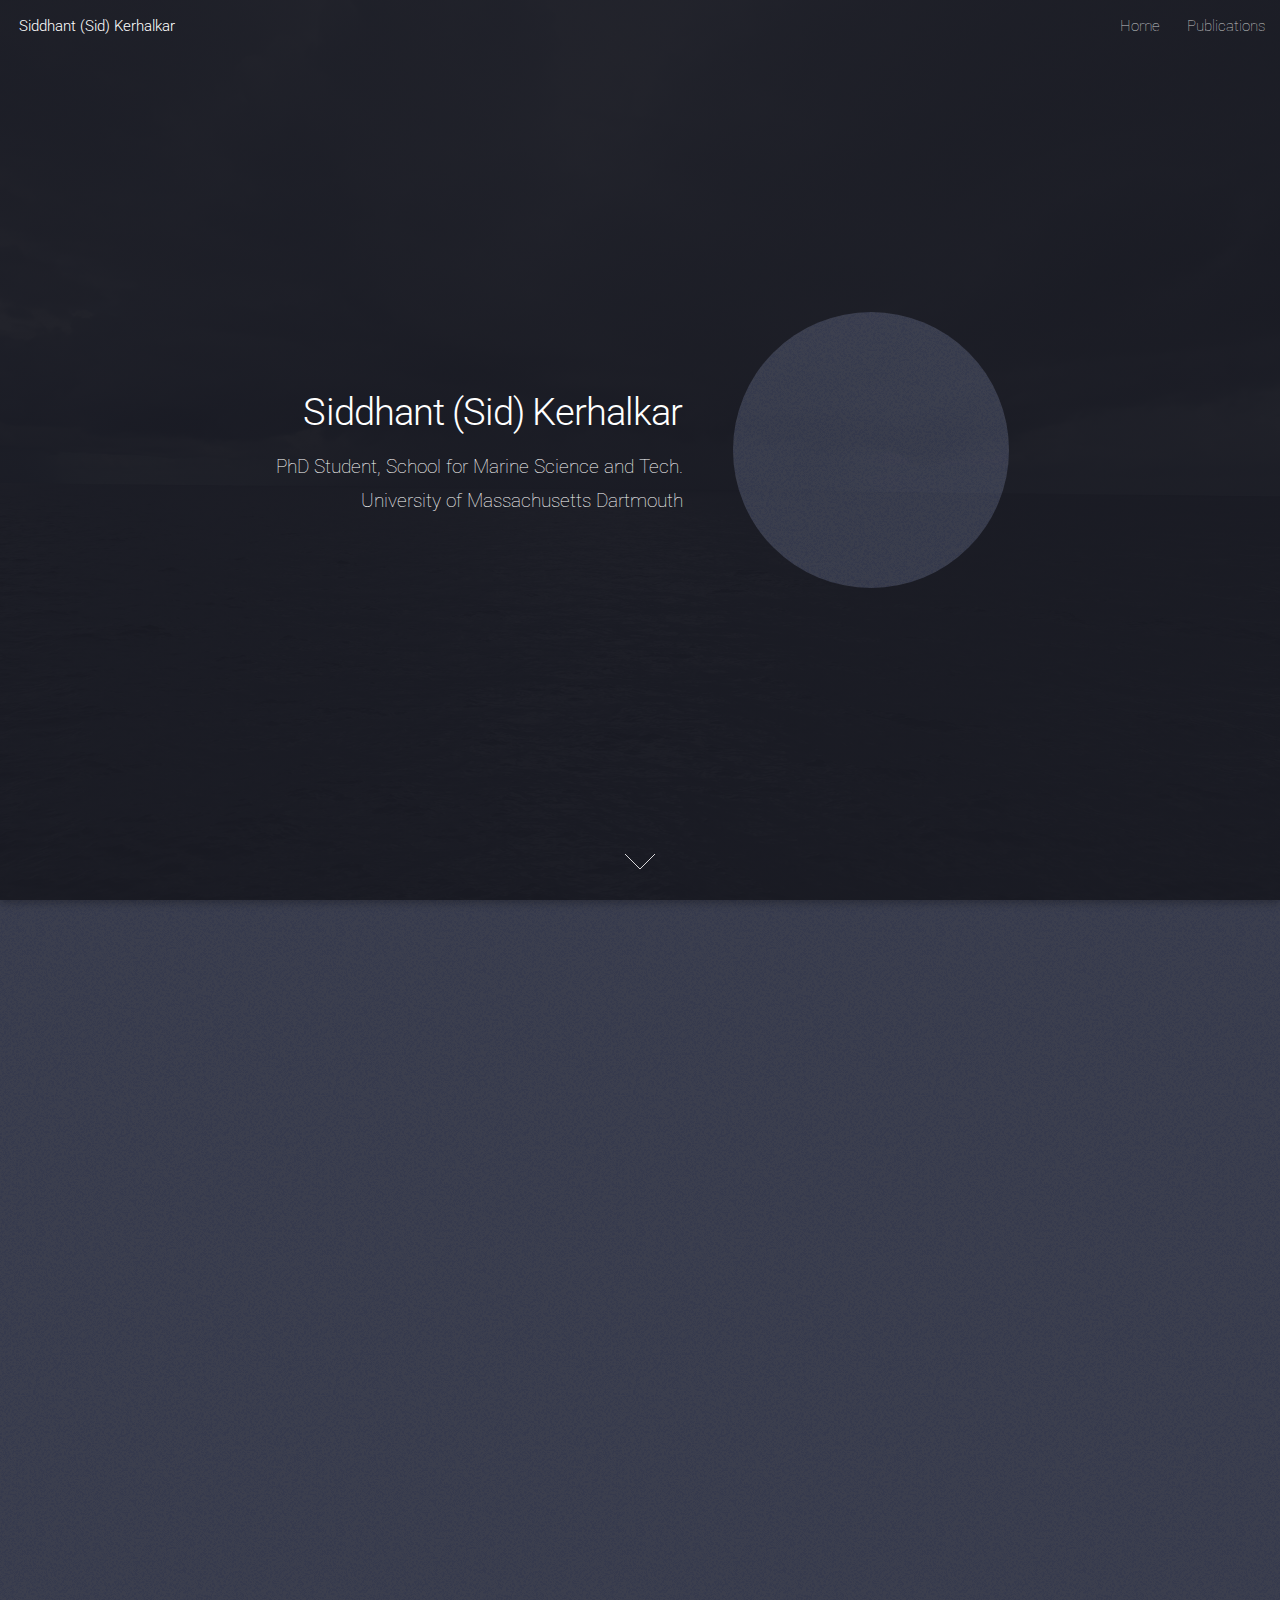
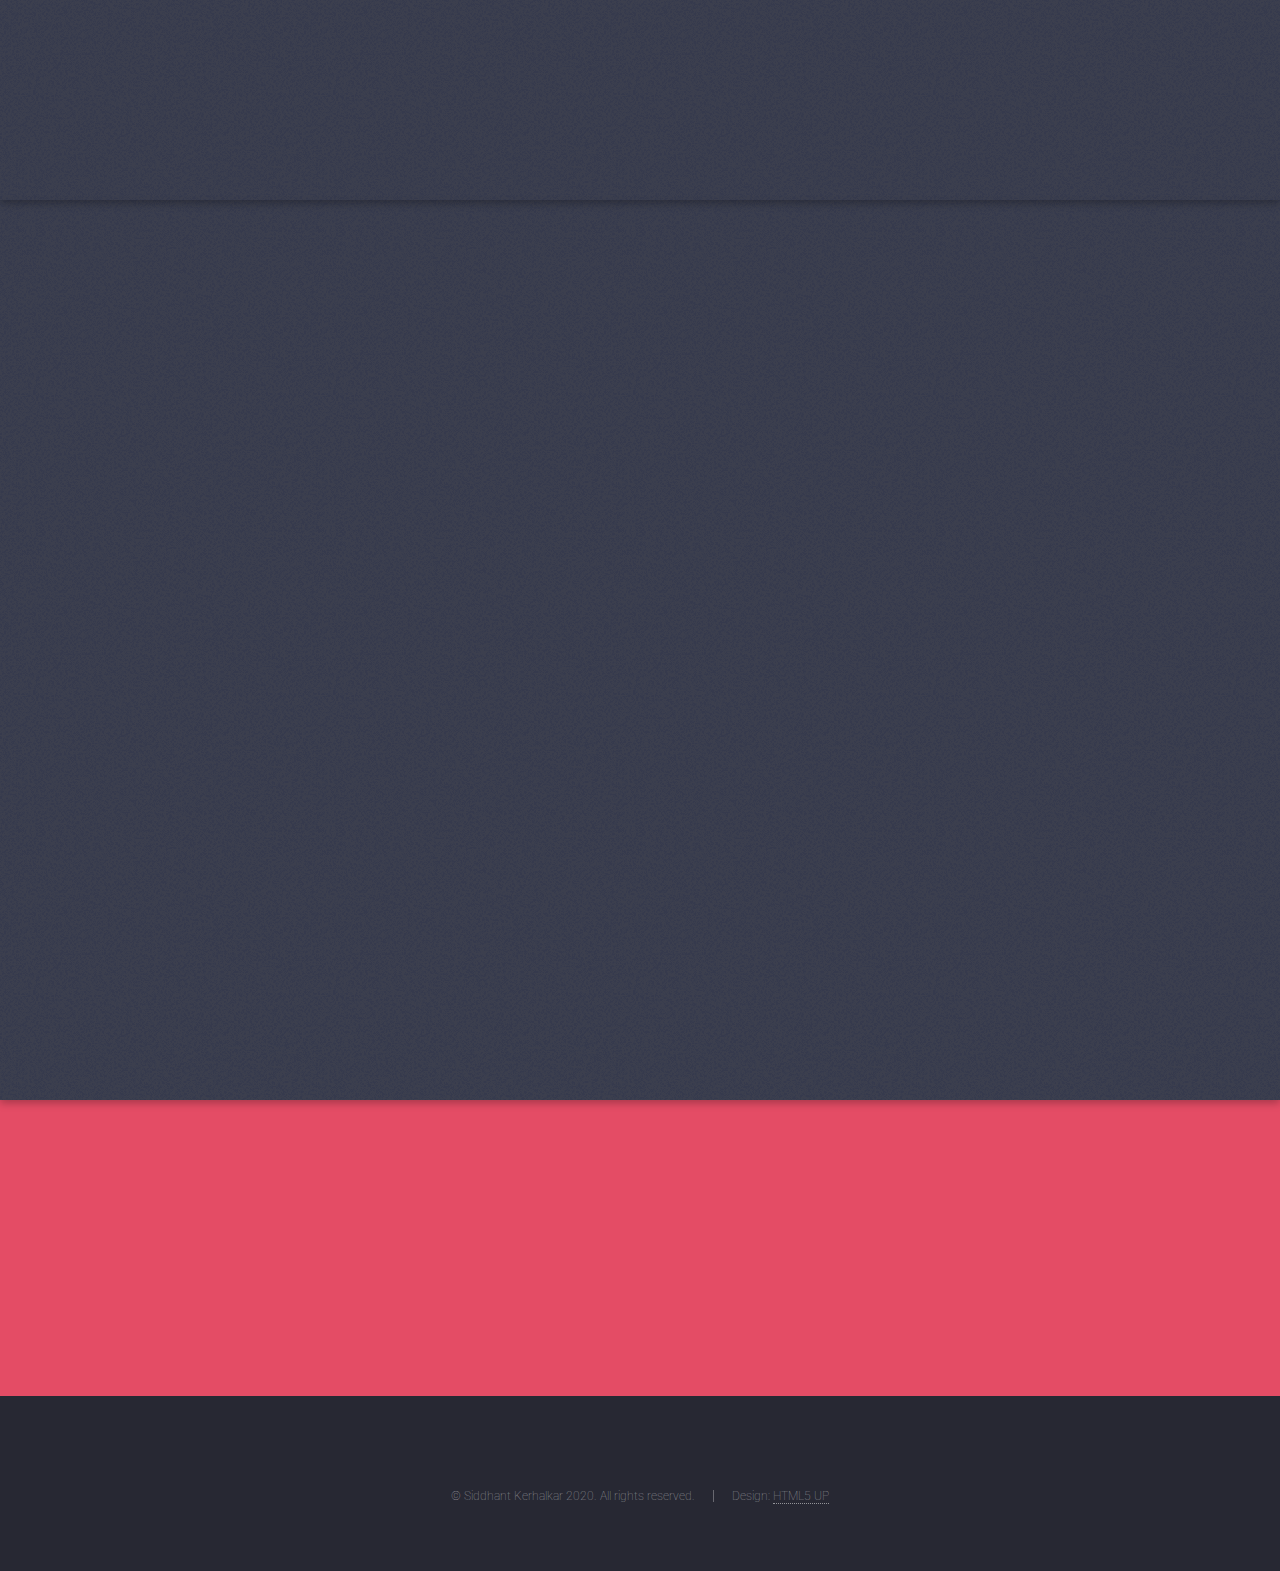
==== index.html @ 96f09083 "Update index.html" ====
<!DOCTYPE HTML>
<!--
	Landed by HTML5 UP
	html5up.net | @ajlkn
	Free for personal and commercial use under the CCA 3.0 license (html5up.net/license)
-->
<html>
	<head>
		<title>Siddhant Kerhalkar</title>
		<meta charset="utf-8" />
		<meta name="viewport" content="width=device-width, initial-scale=1, user-scalable=no" />
		<link rel="stylesheet" href="assets/css/main.css" />
		<noscript><link rel="stylesheet" href="assets/css/noscript.css" /></noscript>
	</head>
	<body class="is-preload landing">
		<div id="page-wrapper">

			<!-- Header -->
				<header id="header">
					<h1 id="logo"><a href="index.html">Siddhant (Sid) Kerhalkar</a></h1>
					<nav id="nav">
						<ul>
							<li><a href="index.html">Home</a></li>
							<li><a href="Publications.html">Publications</a></li>
							
					</nav>
				</header>

			<!-- Banner -->
				<section id="banner">
					<div class="content">
						<header>
							<h2>Siddhant (Sid) Kerhalkar</h2>
							<p>PhD Student, School for Marine Science and Tech.<br />
							University of Massachusetts Dartmouth</p>
						</header>
						<span class="image"><img src="images/Sid_open.png" alt="" /></span>
					</div>
					<a href="#one" class="goto-next scrolly">Next</a>
				</section>

			<!-- One -->
				<section id="one" class="spotlight style1 bottom">
					<span class="image fit main"><img src="images/banner.jpg" alt="" /></span>
					<div class="content">
						<div class="container">
							<div class="row">
								<div class="col-2 col-12-medium">
									<header>
										<h2>About Me</h2>
										
									</header>
								</div>
								<div class="col-12 col-22-medium">
									<p>I am a PhD student at <a href="https://www.umassd.edu/smast/">School for Marine Sciences and Technology</a> at University of Massachusetts Dartmouth. I am a <a href="https://www.umassd.edu/graduate/fellowships--funding/distinguished-doctoral-fellowships/"> "Distinguished Doctoral Fellowship"</a> awardee from the University (2019-20,2021-2024) and am guided by <b>Prof. Amit Tandon</b>.</p>
<p>I am no stranger to phenomenon such as tropical cyclones, Monsoons and its impact on the lives of people and economy of India. This made me curious about the patterns of cyclones, Indian monsoon seasons and the dynamics of ocean and the coupling of atmosphere and oceans over a range of scales. My fascination for such phenomenon coupled with a desire to make meaningful contributions to the society ensured that I take up a Career in Sciences: My deep love for Mathematics and Physics, and my curiosity in Nature inspired me to major in Mechanical Engineering during my Undergraduate study at Indian Institute of Technology Bhubaneswar and use the same concepts to study Physical Oceanography and Climate Sciences, which is pretty much aligned to some aspects of Mechanical Engineering. (Fluid Mechanics, Thermodynamics, Heat Transfer etc.) </p>

<p>My current research involves tracking drifters released in Bay of Bengal deployed during various field programs and unravel interesting science out of it. I am also in process to studying the Air-Sea coupling and Upper Ocean Physics from a 1-Dimensional perspective using observations, numerical models etc.</p>

<p>Please click<a href="https://tandonlab.sites.umassd.edu/"> here</a> for knowing more about Tandon Labs at UMass Dartmouth.</p>
								</div>
							</div>
						</div>
					</div>
					<a href="#two" class="goto-next scrolly">Next</a>
				</section>

			<!-- Two -->
				<section id="two" class="spotlight style2 right">
					<span class="image fit main"><img src="images/banner.jpg" alt="" /></span>
					<div class="content">
						<header>
							<h2>Research Interests</h2>
						</header>
						<ul>
											<li>Air-Sea Interactions (Monsoons, Tropical storms etc.)</li>
											<li>Upper Ocean Processes (Turbulence, 1-D ocean perspective, Instabilities)</li>
											<li>Ocean Modeling and Observations</li>
										</ul>
						
					</div>
					<a href="#three" class="goto-next scrolly">Next</a>
				</section>

			

			<!-- Five -->
				<section id="five" class="wrapper style2 special fade">
					<div class="container">
						<header>
							<h2>Connect with me here!!</h2>
							<p>I can be reached over by E-Mail, Twitter, LinkedIn and Github</p>
						<ul class="icons">
						<li><a href="mailto:skerhalkar@umassd.edu" class="icon solid alt fa-envelope"><span class="label">E-Mail</a></span></a></li>
						<li><a href="https://twitter.com/sid_k_ocean97" class="icon brands alt fa-twitter"><span class="label">Twitter</span></a></li>
						<li><a href="https://www.linkedin.com/in/siddhant-kerhalkar/" class="icon brands alt fa-linkedin-in"><span class="label">LinkedIn</span></a></li>
						<li><a href="#" class="icon brands alt fa-github"><span class="label">GitHub</span></a></li>
					</ul>
						</header>
						
					</div>
				</section>

			<!-- Footer -->
				<footer id="footer">
					<ul class="copyright">
						<li>&copy; Siddhant Kerhalkar 2020. All rights reserved.</li><li>Design: <a href="http://html5up.net">HTML5 UP</a></li>
					</ul>
				</footer>

		</div>

		<!-- Scripts -->
			<script src="assets/js/jquery.min.js"></script>
			<script src="assets/js/jquery.scrolly.min.js"></script>
			<script src="assets/js/jquery.dropotron.min.js"></script>
			<script src="assets/js/jquery.scrollex.min.js"></script>
			<script src="assets/js/browser.min.js"></script>
			<script src="assets/js/breakpoints.min.js"></script>
			<script src="assets/js/util.js"></script>
			<script src="assets/js/main.js"></script>

	</body>
</html>
---- assets/css/main.css ----
@import url("fontawesome-all.min.css");
@import url("https://fonts.googleapis.com/css?family=Roboto:100,300,100italic,300italic");

/*
	Landed by HTML5 UP
	html5up.net | @ajlkn
	Free for personal and commercial use under the CCA 3.0 license (html5up.net/license)
*/

html, body, div, span, applet, object,
iframe, h1, h2, h3, h4, h5, h6, p, blockquote,
pre, a, abbr, acronym, address, big, cite,
code, del, dfn, em, img, ins, kbd, q, s, samp,
small, strike, strong, sub, sup, tt, var, b,
u, i, center, dl, dt, dd, ol, ul, li, fieldset,
form, label, legend, table, caption, tbody,
tfoot, thead, tr, th, td, article, aside,
canvas, details, embed, figure, figcaption,
footer, header, hgroup, menu, nav, output, ruby,
section, summary, time, mark, audio, video {
	margin: 0;
	padding: 0;
	border: 0;
	font-size: 100%;
	font: inherit;
	vertical-align: baseline;}

article, aside, details, figcaption, figure,
footer, header, hgroup, menu, nav, section {
	display: block;}

body {
	line-height: 1;
}

ol, ul {
	list-style: none;
}

blockquote, q {
	quotes: none;
}

	blockquote:before, blockquote:after, q:before, q:after {
		content: '';
		content: none;
	}

table {
	border-collapse: collapse;
	border-spacing: 0;
}

body {
	-webkit-text-size-adjust: none;
}

mark {
	background-color: transparent;
	color: inherit;
}

input::-moz-focus-inner {
	border: 0;
	padding: 0;
}

input, select, textarea {
	-moz-appearance: none;
	-webkit-appearance: none;
	-ms-appearance: none;
	appearance: none;
}

/* Basic */

	html {
		box-sizing: border-box;
	}

	*, *:before, *:after {
		box-sizing: inherit;
	}

	html, body {
		background: #1c1d26;
	}

	body.is-preload *, body.is-preload *:before, body.is-preload *:after {
		-moz-animation: none !important;
		-webkit-animation: none !important;
		-ms-animation: none !important;
		animation: none !important;
		-moz-transition: none !important;
		-webkit-transition: none !important;
		-ms-transition: none !important;
		transition: none !important;
	}

	body, input, select, textarea {
		color: rgba(255, 255, 255, 0.75);
		font-family: "Roboto", Helvetica, sans-serif;
		font-size: 15pt;
		font-weight: 100;
		line-height: 1.75em;
	}

	a {
		-moz-transition: border-color 0.2s ease-in-out, color 0.2s ease-in-out;
		-webkit-transition: border-color 0.2s ease-in-out, color 0.2s ease-in-out;
		-ms-transition: border-color 0.2s ease-in-out, color 0.2s ease-in-out;
		transition: border-color 0.2s ease-in-out, color 0.2s ease-in-out;
		border-bottom: dotted 1px;
		color: #e44c65;
		text-decoration: none;
	}

		a:hover {
			color: #e44c65 !important;
			border-bottom-color: transparent;
		}

	strong, b {
		color: #ffffff;
		font-weight: 300;
	}

	em, i {
		font-style: italic;
	}

	p {
		margin: 0 0 2em 0;
	}

	h1, h2, h3, h4, h5, h6 {
		color: #ffffff;
		font-weight: 300;
		line-height: 1em;
		margin: 0 0 1em 0;
	}

		h1 a, h2 a, h3 a, h4 a, h5 a, h6 a {
			color: inherit;
			border: 0;
		}

	h2 {
		font-size: 2em;
		line-height: 1.5em;
		letter-spacing: -0.025em;
	}

	h3 {
		font-size: 1.35em;
		line-height: 1.5em;
	}

	h4 {
		font-size: 1.1em;
		line-height: 1.5em;
	}

	h5 {
		font-size: 0.9em;
		line-height: 1.5em;
	}

	h6 {
		font-size: 0.7em;
		line-height: 1.5em;
	}

	sub {
		font-size: 0.8em;
		position: relative;
		top: 0.5em;
	}

	sup {
		font-size: 0.8em;
		position: relative;
		top: -0.5em;
	}

	hr {
		border: 0;
		border-bottom: solid 1px rgba(255, 255, 255, 0.3);
		margin: 3em 0;
	}

		hr.major {
			margin: 4em 0;
		}

	blockquote {
		border-left: solid 4px rgba(255, 255, 255, 0.3);
		font-style: italic;
		margin: 0 0 2em 0;
		padding: 0.5em 0 0.5em 2em;
	}

	code {
		background: rgba(255, 255, 255, 0.075);
		border-radius: 4px;
		font-family: "Courier New", monospace;
		font-size: 0.9em;
		margin: 0 0.25em;
		padding: 0.25em 0.65em;
	}

	pre {
		-webkit-overflow-scrolling: touch;
		font-family: "Courier New", monospace;
		font-size: 0.9em;
		margin: 0 0 2em 0;
	}

		pre code {
			display: block;
			line-height: 1.75em;
			padding: 1em 1.5em;
			overflow-x: auto;
		}

	.align-left {
		text-align: left;
	}

	.align-center {
		text-align: center;
	}

	.align-right {
		text-align: right;
	}

/* Loader */

	@-moz-keyframes spinner-show {
		0% {
			opacity: 0;
		}

		100% {
			opacity: 1;
		}
	}

	@-webkit-keyframes spinner-show {
		0% {
			opacity: 0;
		}

		100% {
			opacity: 1;
		}
	}

	@-ms-keyframes spinner-show {
		0% {
			opacity: 0;
		}

		100% {
			opacity: 1;
		}
	}

	@keyframes spinner-show {
		0% {
			opacity: 0;
		}

		100% {
			opacity: 1;
		}
	}

	@-moz-keyframes spinner-hide {
		0% {
			color: rgba(255, 255, 255, 0.15);
			z-index: 100001;
			-moz-transform: scale(1) rotate(0deg);
			-webkit-transform: scale(1) rotate(0deg);
			-ms-transform: scale(1) rotate(0deg);
			transform: scale(1) rotate(0deg);
		}

		99% {
			color: #1c1d26;
			z-index: 100001;
			-moz-transform: scale(0.5) rotate(360deg);
			-webkit-transform: scale(0.5) rotate(360deg);
			-ms-transform: scale(0.5) rotate(360deg);
			transform: scale(0.5) rotate(360deg);
		}

		100% {
			color: #1c1d26;
			z-index: -1;
			-moz-transform: scale(0.5) rotate(360deg);
			-webkit-transform: scale(0.5) rotate(360deg);
			-ms-transform: scale(0.5) rotate(360deg);
			transform: scale(0.5) rotate(360deg);
		}
	}

	@-webkit-keyframes spinner-hide {
		0% {
			color: rgba(255, 255, 255, 0.15);
			z-index: 100001;
			-moz-transform: scale(1) rotate(0deg);
			-webkit-transform: scale(1) rotate(0deg);
			-ms-transform: scale(1) rotate(0deg);
			transform: scale(1) rotate(0deg);
		}

		99% {
			color: #1c1d26;
			z-index: 100001;
			-moz-transform: scale(0.5) rotate(360deg);
			-webkit-transform: scale(0.5) rotate(360deg);
			-ms-transform: scale(0.5) rotate(360deg);
			transform: scale(0.5) rotate(360deg);
		}

		100% {
			color: #1c1d26;
			z-index: -1;
			-moz-transform: scale(0.5) rotate(360deg);
			-webkit-transform: scale(0.5) rotate(360deg);
			-ms-transform: scale(0.5) rotate(360deg);
			transform: scale(0.5) rotate(360deg);
		}
	}

	@-ms-keyframes spinner-hide {
		0% {
			color: rgba(255, 255, 255, 0.15);
			z-index: 100001;
			-moz-transform: scale(1) rotate(0deg);
			-webkit-transform: scale(1) rotate(0deg);
			-ms-transform: scale(1) rotate(0deg);
			transform: scale(1) rotate(0deg);
		}

		99% {
			color: #1c1d26;
			z-index: 100001;
			-moz-transform: scale(0.5) rotate(360deg);
			-webkit-transform: scale(0.5) rotate(360deg);
			-ms-transform: scale(0.5) rotate(360deg);
			transform: scale(0.5) rotate(360deg);
		}

		100% {
			color: #1c1d26;
			z-index: -1;
			-moz-transform: scale(0.5) rotate(360deg);
			-webkit-transform: scale(0.5) rotate(360deg);
			-ms-transform: scale(0.5) rotate(360deg);
			transform: scale(0.5) rotate(360deg);
		}
	}

	@keyframes spinner-hide {
		0% {
			color: rgba(255, 255, 255, 0.15);
			z-index: 100001;
			-moz-transform: scale(1) rotate(0deg);
			-webkit-transform: scale(1) rotate(0deg);
			-ms-transform: scale(1) rotate(0deg);
			transform: scale(1) rotate(0deg);
		}

		99% {
			color: #1c1d26;
			z-index: 100001;
			-moz-transform: scale(0.5) rotate(360deg);
			-webkit-transform: scale(0.5) rotate(360deg);
			-ms-transform: scale(0.5) rotate(360deg);
			transform: scale(0.5) rotate(360deg);
		}

		100% {
			color: #1c1d26;
			z-index: -1;
			-moz-transform: scale(0.5) rotate(360deg);
			-webkit-transform: scale(0.5) rotate(360deg);
			-ms-transform: scale(0.5) rotate(360deg);
			transform: scale(0.5) rotate(360deg);
		}
	}

	@-moz-keyframes spinner-rotate {
		0% {
			-moz-transform: scale(1) rotate(0deg);
			-webkit-transform: scale(1) rotate(0deg);
			-ms-transform: scale(1) rotate(0deg);
			transform: scale(1) rotate(0deg);
		}

		100% {
			-moz-transform: scale(1) rotate(360deg);
			-webkit-transform: scale(1) rotate(360deg);
			-ms-transform: scale(1) rotate(360deg);
			transform: scale(1) rotate(360deg);
		}
	}

	@-webkit-keyframes spinner-rotate {
		0% {
			-moz-transform: scale(1) rotate(0deg);
			-webkit-transform: scale(1) rotate(0deg);
			-ms-transform: scale(1) rotate(0deg);
			transform: scale(1) rotate(0deg);
		}

		100% {
			-moz-transform: scale(1) rotate(360deg);
			-webkit-transform: scale(1) rotate(360deg);
			-ms-transform: scale(1) rotate(360deg);
			transform: scale(1) rotate(360deg);
		}
	}

	@-ms-keyframes spinner-rotate {
		0% {
			-moz-transform: scale(1) rotate(0deg);
			-webkit-transform: scale(1) rotate(0deg);
			-ms-transform: scale(1) rotate(0deg);
			transform: scale(1) rotate(0deg);
		}

		100% {
			-moz-transform: scale(1) rotate(360deg);
			-webkit-transform: scale(1) rotate(360deg);
			-ms-transform: scale(1) rotate(360deg);
			transform: scale(1) rotate(360deg);
		}
	}

	@keyframes spinner-rotate {
		0% {
			-moz-transform: scale(1) rotate(0deg);
			-webkit-transform: scale(1) rotate(0deg);
			-ms-transform: scale(1) rotate(0deg);
			transform: scale(1) rotate(0deg);
		}

		100% {
			-moz-transform: scale(1) rotate(360deg);
			-webkit-transform: scale(1) rotate(360deg);
			-ms-transform: scale(1) rotate(360deg);
			transform: scale(1) rotate(360deg);
		}
	}

	@-moz-keyframes overlay-hide {
		0% {
			opacity: 1;
			z-index: 100000;
		}

		15% {
			opacity: 1;
			z-index: 100000;
		}

		99% {
			opacity: 0;
			z-index: 100000;
		}

		100% {
			opacity: 0;
			z-index: -1;
		}
	}

	@-webkit-keyframes overlay-hide {
		0% {
			opacity: 1;
			z-index: 100000;
		}

		15% {
			opacity: 1;
			z-index: 100000;
		}

		99% {
			opacity: 0;
			z-index: 100000;
		}

		100% {
			opacity: 0;
			z-index: -1;
		}
	}

	@-ms-keyframes overlay-hide {
		0% {
			opacity: 1;
			z-index: 100000;
		}

		15% {
			opacity: 1;
			z-index: 100000;
		}

		99% {
			opacity: 0;
			z-index: 100000;
		}

		100% {
			opacity: 0;
			z-index: -1;
		}
	}

	@keyframes overlay-hide {
		0% {
			opacity: 1;
			z-index: 100000;
		}

		15% {
			opacity: 1;
			z-index: 100000;
		}

		99% {
			opacity: 0;
			z-index: 100000;
		}

		100% {
			opacity: 0;
			z-index: -1;
		}
	}

	body.landing {
		text-decoration: none;
	}

		body.landing:before {
			-moz-osx-font-smoothing: grayscale;
			-webkit-font-smoothing: antialiased;
			display: inline-block;
			font-style: normal;
			font-variant: normal;
			text-rendering: auto;
			line-height: 1;
			text-transform: none !important;
			font-family: 'Font Awesome 5 Free';
			font-weight: 900;
		}

		body.landing:before {
			-moz-animation: spinner-show 1.5s 1 0.25s ease forwards, spinner-hide 0.25s ease-in-out forwards !important;
			-webkit-animation: spinner-show 1.5s 1 0.25s ease forwards, spinner-hide 0.25s ease-in-out forwards !important;
			-ms-animation: spinner-show 1.5s 1 0.25s ease forwards, spinner-hide 0.25s ease-in-out forwards !important;
			animation: spinner-show 1.5s 1 0.25s ease forwards, spinner-hide 0.25s ease-in-out forwards !important;
			-moz-transform-origin: 50% 50%;
			-webkit-transform-origin: 50% 50%;
			-ms-transform-origin: 50% 50%;
			transform-origin: 50% 50%;
			color: rgba(255, 255, 255, 0.15);
			content: '\f1ce';
			cursor: default;
			display: block;
			font-size: 2em;
			height: 2em;
			left: 50%;
			line-height: 2em;
			margin: -1em 0 0 -1em;
			opacity: 0;
			position: fixed;
			text-align: center;
			top: 50%;
			width: 2em;
			z-index: -1;
		}

		body.landing:after {
			-moz-animation: overlay-hide 1.5s ease-in forwards !important;
			-webkit-animation: overlay-hide 1.5s ease-in forwards !important;
			-ms-animation: overlay-hide 1.5s ease-in forwards !important;
			animation: overlay-hide 1.5s ease-in forwards !important;
			background: #1c1d26;
			content: '';
			display: block;
			height: 100%;
			left: 0;
			opacity: 0;
			position: fixed;
			top: 0;
			width: 100%;
			z-index: -1;
		}

		body.landing.is-preload:before {
			-moz-animation: spinner-show 1.5s 1 0.25s ease forwards, spinner-rotate 0.75s infinite linear !important;
			-webkit-animation: spinner-show 1.5s 1 0.25s ease forwards, spinner-rotate 0.75s infinite linear !important;
			-ms-animation: spinner-show 1.5s 1 0.25s ease forwards, spinner-rotate 0.75s infinite linear !important;
			animation: spinner-show 1.5s 1 0.25s ease forwards, spinner-rotate 0.75s infinite linear !important;
			z-index: 100001;
		}

		body.landing.is-preload:after {
			-moz-animation: none !important;
			-webkit-animation: none !important;
			-ms-animation: none !important;
			animation: none !important;
			opacity: 1;
			z-index: 100000;
		}

	@media (-webkit-min-device-pixel-ratio: 2) {

		body.landing:before {
			line-height: 2.025em;
		}

	}

/* Container */

	.container {
		margin: 0 auto;
		max-width: calc(100% - 4em);
		width: 70em;
		
	}

		.container.xsmall {
			width: 17.5em;
		}

		.container.small {
			width: 35em;
		}

		.container.medium {
			width: 52.5em;
		}

		.container.large {
			width: 87.5em;
		}

		.container.xlarge {
			width: 105em;
		}

		.container.max {
			width: 100%;
		}

		@media screen and (max-width: 1280px) {

			.container {
				width: 90%;
				max-width: 100%;
			}

		}

		@media screen and (max-width: 980px) {

			.container {
				width: 100% !important;
			}

		}

/* Row */

	.row {
		display: flex;
		flex-wrap: wrap;
		box-sizing: border-box;
		align-items: stretch;
	}

		.row > * {
			box-sizing: border-box;
		}

		.row.gtr-uniform > * > :last-child {
			margin-bottom: 0;
		}

		.row.aln-left {
			justify-content: flex-start;
		}

		.row.aln-center {
			justify-content: center;
		}

		.row.aln-right {
			justify-content: flex-end;
		}

		.row.aln-top {
			align-items: flex-start;
		}

		.row.aln-middle {
			align-items: center;
		}

		.row.aln-bottom {
			align-items: flex-end;
		}

		.row > .imp {
			order: -1;
		}

		.row > .col-1 {
			width: 8.33333%;
		}

		.row > .off-1 {
			margin-left: 8.33333%;
		}

		.row > .col-2 {
			width: 16.66667%;
		}

		.row > .off-2 {
			margin-left: 16.66667%;
		}

		.row > .col-3 {
			width: 25%;
		}

		.row > .off-3 {
			margin-left: 25%;
		}

		.row > .col-4 {
			width: 33.33333%;
		}

		.row > .off-4 {
			margin-left: 33.33333%;
		}

		.row > .col-5 {
			width: 41.66667%;
		}

		.row > .off-5 {
			margin-left: 41.66667%;
		}

		.row > .col-6 {
			width: 50%;
		}

		.row > .off-6 {
			margin-left: 50%;
		}

		.row > .col-7 {
			width: 58.33333%;
		}

		.row > .off-7 {
			margin-left: 58.33333%;
		}

		.row > .col-8 {
			width: 66.66667%;
		}

		.row > .off-8 {
			margin-left: 66.66667%;
		}

		.row > .col-9 {
			width: 75%;
		}

		.row > .off-9 {
			margin-left: 75%;
		}

		.row > .col-10 {
			width: 83.33333%;
		}

		.row > .off-10 {
			margin-left: 83.33333%;
		}

		.row > .col-11 {
			width: 91.66667%;
		}

		.row > .off-11 {
			margin-left: 91.66667%;
		}

		.row > .col-12 {
			width: 100%;
		}

		.row > .off-12 {
			margin-left: 100%;
		}

		.row.gtr-0 {
			margin-top: 0;
			margin-left: 0em;
		}

			.row.gtr-0 > * {
				padding: 0 0 0 0em;
			}

			.row.gtr-0.gtr-uniform {
				margin-top: 0em;
			}

				.row.gtr-0.gtr-uniform > * {
					padding-top: 0em;
				}

		.row.gtr-25 {
			margin-top: 0;
			margin-left: -0.625em;
		}

			.row.gtr-25 > * {
				padding: 0 0 0 0.625em;
			}

			.row.gtr-25.gtr-uniform {
				margin-top: -0.625em;
			}

				.row.gtr-25.gtr-uniform > * {
					padding-top: 0.625em;
				}

		.row.gtr-50 {
			margin-top: 0;
			margin-left: -1.25em;
		}

			.row.gtr-50 > * {
				padding: 0 0 0 1.25em;
			}

			.row.gtr-50.gtr-uniform {
				margin-top: -1.25em;
			}

				.row.gtr-50.gtr-uniform > * {
					padding-top: 1.25em;
				}

		.row {
			margin-top: 0;
			margin-left: -2.5em;
		}

			.row > * {
				padding: 0 0 0 2.5em;
			}

			.row.gtr-uniform {
				margin-top: -2.5em;
			}

				.row.gtr-uniform > * {
					padding-top: 2.5em;
				}

		.row.gtr-150 {
			margin-top: 0;
			margin-left: -3.75em;
		}

			.row.gtr-150 > * {
				padding: 0 0 0 3.75em;
			}

			.row.gtr-150.gtr-uniform {
				margin-top: -3.75em;
			}

				.row.gtr-150.gtr-uniform > * {
					padding-top: 3.75em;
				}

		.row.gtr-200 {
			margin-top: 0;
			margin-left: -5em;
		}

			.row.gtr-200 > * {
				padding: 0 0 0 5em;
			}

			.row.gtr-200.gtr-uniform {
				margin-top: -5em;
			}

				.row.gtr-200.gtr-uniform > * {
					padding-top: 5em;
				}

		@media screen and (max-width: 1680px) {

			.row {
				display: flex;
				flex-wrap: wrap;
				box-sizing: border-box;
				align-items: stretch;
			}

				.row > * {
					box-sizing: border-box;
				}

				.row.gtr-uniform > * > :last-child {
					margin-bottom: 0;
				}

				.row.aln-left {
					justify-content: flex-start;
				}

				.row.aln-center {
					justify-content: center;
				}

				.row.aln-right {
					justify-content: flex-end;
				}

				.row.aln-top {
					align-items: flex-start;
				}

				.row.aln-middle {
					align-items: center;
				}

				.row.aln-bottom {
					align-items: flex-end;
				}

				.row > .imp-xlarge {
					order: -1;
				}

				.row > .col-1-xlarge {
					width: 8.33333%;
				}

				.row > .off-1-xlarge {
					margin-left: 8.33333%;
				}

				.row > .col-2-xlarge {
					width: 16.66667%;
				}

				.row > .off-2-xlarge {
					margin-left: 16.66667%;
				}

				.row > .col-3-xlarge {
					width: 25%;
				}

				.row > .off-3-xlarge {
					margin-left: 25%;
				}

				.row > .col-4-xlarge {
					width: 33.33333%;
				}

				.row > .off-4-xlarge {
					margin-left: 33.33333%;
				}

				.row > .col-5-xlarge {
					width: 41.66667%;
				}

				.row > .off-5-xlarge {
					margin-left: 41.66667%;
				}

				.row > .col-6-xlarge {
					width: 50%;
				}

				.row > .off-6-xlarge {
					margin-left: 50%;
				}

				.row > .col-7-xlarge {
					width: 58.33333%;
				}

				.row > .off-7-xlarge {
					margin-left: 58.33333%;
				}

				.row > .col-8-xlarge {
					width: 66.66667%;
				}

				.row > .off-8-xlarge {
					margin-left: 66.66667%;
				}

				.row > .col-9-xlarge {
					width: 75%;
				}

				.row > .off-9-xlarge {
					margin-left: 75%;
				}

				.row > .col-10-xlarge {
					width: 83.33333%;
				}

				.row > .off-10-xlarge {
					margin-left: 83.33333%;
				}

				.row > .col-11-xlarge {
					width: 91.66667%;
				}

				.row > .off-11-xlarge {
					margin-left: 91.66667%;
				}

				.row > .col-12-xlarge {
					width: 100%;
				}

				.row > .off-12-xlarge {
					margin-left: 100%;
				}

				.row.gtr-0 {
					margin-top: 0;
					margin-left: 0em;
				}

					.row.gtr-0 > * {
						padding: 0 0 0 0em;
					}

					.row.gtr-0.gtr-uniform {
						margin-top: 0em;
					}

						.row.gtr-0.gtr-uniform > * {
							padding-top: 0em;
						}

				.row.gtr-25 {
					margin-top: 0;
					margin-left: -0.625em;
				}

					.row.gtr-25 > * {
						padding: 0 0 0 0.625em;
					}

					.row.gtr-25.gtr-uniform {
						margin-top: -0.625em;
					}

						.row.gtr-25.gtr-uniform > * {
							padding-top: 0.625em;
						}

				.row.gtr-50 {
					margin-top: 0;
					margin-left: -1.25em;
				}

					.row.gtr-50 > * {
						padding: 0 0 0 1.25em;
					}

					.row.gtr-50.gtr-uniform {
						margin-top: -1.25em;
					}

						.row.gtr-50.gtr-uniform > * {
							padding-top: 1.25em;
						}

				.row {
					margin-top: 0;
					margin-left: -2.5em;
				}

					.row > * {
						padding: 0 0 0 2.5em;
					}

					.row.gtr-uniform {
						margin-top: -2.5em;
					}

						.row.gtr-uniform > * {
							padding-top: 2.5em;
						}

				.row.gtr-150 {
					margin-top: 0;
					margin-left: -3.75em;
				}

					.row.gtr-150 > * {
						padding: 0 0 0 3.75em;
					}

					.row.gtr-150.gtr-uniform {
						margin-top: -3.75em;
					}

						.row.gtr-150.gtr-uniform > * {
							padding-top: 3.75em;
						}

				.row.gtr-200 {
					margin-top: 0;
					margin-left: -5em;
				}

					.row.gtr-200 > * {
						padding: 0 0 0 5em;
					}

					.row.gtr-200.gtr-uniform {
						margin-top: -5em;
					}

						.row.gtr-200.gtr-uniform > * {
							padding-top: 5em;
						}

		}

		@media screen and (max-width: 1280px) {

			.row {
				display: flex;
				flex-wrap: wrap;
				box-sizing: border-box;
				align-items: stretch;
			}

				.row > * {
					box-sizing: border-box;
				}

				.row.gtr-uniform > * > :last-child {
					margin-bottom: 0;
				}

				.row.aln-left {
					justify-content: flex-start;
				}

				.row.aln-center {
					justify-content: center;
				}

				.row.aln-right {
					justify-content: flex-end;
				}

				.row.aln-top {
					align-items: flex-start;
				}

				.row.aln-middle {
					align-items: center;
				}

				.row.aln-bottom {
					align-items: flex-end;
				}

				.row > .imp-large {
					order: -1;
				}

				.row > .col-1-large {
					width: 8.33333%;
				}

				.row > .off-1-large {
					margin-left: 8.33333%;
				}

				.row > .col-2-large {
					width: 16.66667%;
				}

				.row > .off-2-large {
					margin-left: 16.66667%;
				}

				.row > .col-3-large {
					width: 25%;
				}

				.row > .off-3-large {
					margin-left: 25%;
				}

				.row > .col-4-large {
					width: 33.33333%;
				}

				.row > .off-4-large {
					margin-left: 33.33333%;
				}

				.row > .col-5-large {
					width: 41.66667%;
				}

				.row > .off-5-large {
					margin-left: 41.66667%;
				}

				.row > .col-6-large {
					width: 50%;
				}

				.row > .off-6-large {
					margin-left: 50%;
				}

				.row > .col-7-large {
					width: 58.33333%;
				}

				.row > .off-7-large {
					margin-left: 58.33333%;
				}

				.row > .col-8-large {
					width: 66.66667%;
				}

				.row > .off-8-large {
					margin-left: 66.66667%;
				}

				.row > .col-9-large {
					width: 75%;
				}

				.row > .off-9-large {
					margin-left: 75%;
				}

				.row > .col-10-large {
					width: 83.33333%;
				}

				.row > .off-10-large {
					margin-left: 83.33333%;
				}

				.row > .col-11-large {
					width: 91.66667%;
				}

				.row > .off-11-large {
					margin-left: 91.66667%;
				}

				.row > .col-12-large {
					width: 100%;
				}

				.row > .off-12-large {
					margin-left: 100%;
				}

				.row.gtr-0 {
					margin-top: 0;
					margin-left: 0em;
				}

					.row.gtr-0 > * {
						padding: 0 0 0 0em;
					}

					.row.gtr-0.gtr-uniform {
						margin-top: 0em;
					}

						.row.gtr-0.gtr-uniform > * {
							padding-top: 0em;
						}

				.row.gtr-25 {
					margin-top: 0;
					margin-left: -0.625em;
				}

					.row.gtr-25 > * {
						padding: 0 0 0 0.625em;
					}

					.row.gtr-25.gtr-uniform {
						margin-top: -0.625em;
					}

						.row.gtr-25.gtr-uniform > * {
							padding-top: 0.625em;
						}

				.row.gtr-50 {
					margin-top: 0;
					margin-left: -1.25em;
				}

					.row.gtr-50 > * {
						padding: 0 0 0 1.25em;
					}

					.row.gtr-50.gtr-uniform {
						margin-top: -1.25em;
					}

						.row.gtr-50.gtr-uniform > * {
							padding-top: 1.25em;
						}

				.row {
					margin-top: 0;
					margin-left: -2.5em;
				}

					.row > * {
						padding: 0 0 0 2.5em;
					}

					.row.gtr-uniform {
						margin-top: -2.5em;
					}

						.row.gtr-uniform > * {
							padding-top: 2.5em;
						}

				.row.gtr-150 {
					margin-top: 0;
					margin-left: -3.75em;
				}

					.row.gtr-150 > * {
						padding: 0 0 0 3.75em;
					}

					.row.gtr-150.gtr-uniform {
						margin-top: -3.75em;
					}

						.row.gtr-150.gtr-uniform > * {
							padding-top: 3.75em;
						}

				.row.gtr-200 {
					margin-top: 0;
					margin-left: -5em;
				}

					.row.gtr-200 > * {
						padding: 0 0 0 5em;
					}

					.row.gtr-200.gtr-uniform {
						margin-top: -5em;
					}

						.row.gtr-200.gtr-uniform > * {
							padding-top: 5em;
						}

		}

		@media screen and (max-width: 980px) {

			.row {
				display: flex;
				flex-wrap: wrap;
				box-sizing: border-box;
				align-items: stretch;
			}

				.row > * {
					box-sizing: border-box;
				}

				.row.gtr-uniform > * > :last-child {
					margin-bottom: 0;
				}

				.row.aln-left {
					justify-content: flex-start;
				}

				.row.aln-center {
					justify-content: center;
				}

				.row.aln-right {
					justify-content: flex-end;
				}

				.row.aln-top {
					align-items: flex-start;
				}

				.row.aln-middle {
					align-items: center;
				}

				.row.aln-bottom {
					align-items: flex-end;
				}

				.row > .imp-medium {
					order: -1;
				}

				.row > .col-1-medium {
					width: 8.33333%;
				}

				.row > .off-1-medium {
					margin-left: 8.33333%;
				}

				.row > .col-2-medium {
					width: 16.66667%;
				}

				.row > .off-2-medium {
					margin-left: 16.66667%;
				}

				.row > .col-3-medium {
					width: 25%;
				}

				.row > .off-3-medium {
					margin-left: 25%;
				}

				.row > .col-4-medium {
					width: 33.33333%;
				}

				.row > .off-4-medium {
					margin-left: 33.33333%;
				}

				.row > .col-5-medium {
					width: 41.66667%;
				}

				.row > .off-5-medium {
					margin-left: 41.66667%;
				}

				.row > .col-6-medium {
					width: 50%;
				}

				.row > .off-6-medium {
					margin-left: 50%;
				}

				.row > .col-7-medium {
					width: 58.33333%;
				}

				.row > .off-7-medium {
					margin-left: 58.33333%;
				}

				.row > .col-8-medium {
					width: 66.66667%;
				}

				.row > .off-8-medium {
					margin-left: 66.66667%;
				}

				.row > .col-9-medium {
					width: 75%;
				}

				.row > .off-9-medium {
					margin-left: 75%;
				}

				.row > .col-10-medium {
					width: 83.33333%;
				}

				.row > .off-10-medium {
					margin-left: 83.33333%;
				}

				.row > .col-11-medium {
					width: 91.66667%;
				}

				.row > .off-11-medium {
					margin-left: 91.66667%;
				}

				.row > .col-12-medium {
					width: 100%;
				}

				.row > .off-12-medium {
					margin-left: 100%;
				}

				.row.gtr-0 {
					margin-top: 0;
					margin-left: 0em;
				}

					.row.gtr-0 > * {
						padding: 0 0 0 0em;
					}

					.row.gtr-0.gtr-uniform {
						margin-top: 0em;
					}

						.row.gtr-0.gtr-uniform > * {
							padding-top: 0em;
						}

				.row.gtr-25 {
					margin-top: 0;
					margin-left: -0.625em;
				}

					.row.gtr-25 > * {
						padding: 0 0 0 0.625em;
					}

					.row.gtr-25.gtr-uniform {
						margin-top: -0.625em;
					}

						.row.gtr-25.gtr-uniform > * {
							padding-top: 0.625em;
						}

				.row.gtr-50 {
					margin-top: 0;
					margin-left: -1.25em;
				}

					.row.gtr-50 > * {
						padding: 0 0 0 1.25em;
					}

					.row.gtr-50.gtr-uniform {
						margin-top: -1.25em;
					}

						.row.gtr-50.gtr-uniform > * {
							padding-top: 1.25em;
						}

				.row {
					margin-top: 0;
					margin-left: -2.5em;
				}

					.row > * {
						padding: 0 0 0 2.5em;
					}

					.row.gtr-uniform {
						margin-top: -2.5em;
					}

						.row.gtr-uniform > * {
							padding-top: 2.5em;
						}

				.row.gtr-150 {
					margin-top: 0;
					margin-left: -3.75em;
				}

					.row.gtr-150 > * {
						padding: 0 0 0 3.75em;
					}

					.row.gtr-150.gtr-uniform {
						margin-top: -3.75em;
					}

						.row.gtr-150.gtr-uniform > * {
							padding-top: 3.75em;
						}

				.row.gtr-200 {
					margin-top: 0;
					margin-left: -5em;
				}

					.row.gtr-200 > * {
						padding: 0 0 0 5em;
					}

					.row.gtr-200.gtr-uniform {
						margin-top: -5em;
					}

						.row.gtr-200.gtr-uniform > * {
							padding-top: 5em;
						}

		}

		@media screen and (max-width: 736px) {

			.row {
				display: flex;
				flex-wrap: wrap;
				box-sizing: border-box;
				align-items: stretch;
			}

				.row > * {
					box-sizing: border-box;
				}

				.row.gtr-uniform > * > :last-child {
					margin-bottom: 0;
				}

				.row.aln-left {
					justify-content: flex-start;
				}

				.row.aln-center {
					justify-content: center;
				}

				.row.aln-right {
					justify-content: flex-end;
				}

				.row.aln-top {
					align-items: flex-start;
				}

				.row.aln-middle {
					align-items: center;
				}

				.row.aln-bottom {
					align-items: flex-end;
				}

				.row > .imp-small {
					order: -1;
				}

				.row > .col-1-small {
					width: 8.33333%;
				}

				.row > .off-1-small {
					margin-left: 8.33333%;
				}

				.row > .col-2-small {
					width: 16.66667%;
				}

				.row > .off-2-small {
					margin-left: 16.66667%;
				}

				.row > .col-3-small {
					width: 25%;
				}

				.row > .off-3-small {
					margin-left: 25%;
				}

				.row > .col-4-small {
					width: 33.33333%;
				}

				.row > .off-4-small {
					margin-left: 33.33333%;
				}

				.row > .col-5-small {
					width: 41.66667%;
				}

				.row > .off-5-small {
					margin-left: 41.66667%;
				}

				.row > .col-6-small {
					width: 50%;
				}

				.row > .off-6-small {
					margin-left: 50%;
				}

				.row > .col-7-small {
					width: 58.33333%;
				}

				.row > .off-7-small {
					margin-left: 58.33333%;
				}

				.row > .col-8-small {
					width: 66.66667%;
				}

				.row > .off-8-small {
					margin-left: 66.66667%;
				}

				.row > .col-9-small {
					width: 75%;
				}

				.row > .off-9-small {
					margin-left: 75%;
				}

				.row > .col-10-small {
					width: 83.33333%;
				}

				.row > .off-10-small {
					margin-left: 83.33333%;
				}

				.row > .col-11-small {
					width: 91.66667%;
				}

				.row > .off-11-small {
					margin-left: 91.66667%;
				}

				.row > .col-12-small {
					width: 100%;
				}

				.row > .off-12-small {
					margin-left: 100%;
				}

				.row.gtr-0 {
					margin-top: 0;
					margin-left: 0em;
				}

					.row.gtr-0 > * {
						padding: 0 0 0 0em;
					}

					.row.gtr-0.gtr-uniform {
						margin-top: 0em;
					}

						.row.gtr-0.gtr-uniform > * {
							padding-top: 0em;
						}

				.row.gtr-25 {
					margin-top: 0;
					margin-left: -0.625em;
				}

					.row.gtr-25 > * {
						padding: 0 0 0 0.625em;
					}

					.row.gtr-25.gtr-uniform {
						margin-top: -0.625em;
					}

						.row.gtr-25.gtr-uniform > * {
							padding-top: 0.625em;
						}

				.row.gtr-50 {
					margin-top: 0;
					margin-left: -1.25em;
				}

					.row.gtr-50 > * {
						padding: 0 0 0 1.25em;
					}

					.row.gtr-50.gtr-uniform {
						margin-top: -1.25em;
					}

						.row.gtr-50.gtr-uniform > * {
							padding-top: 1.25em;
						}

				.row {
					margin-top: 0;
					margin-left: -2.5em;
				}

					.row > * {
						padding: 0 0 0 2.5em;
					}

					.row.gtr-uniform {
						margin-top: -2.5em;
					}

						.row.gtr-uniform > * {
							padding-top: 2.5em;
						}

				.row.gtr-150 {
					margin-top: 0;
					margin-left: -3.75em;
				}

					.row.gtr-150 > * {
						padding: 0 0 0 3.75em;
					}

					.row.gtr-150.gtr-uniform {
						margin-top: -3.75em;
					}

						.row.gtr-150.gtr-uniform > * {
							padding-top: 3.75em;
						}

				.row.gtr-200 {
					margin-top: 0;
					margin-left: -5em;
				}

					.row.gtr-200 > * {
						padding: 0 0 0 5em;
					}

					.row.gtr-200.gtr-uniform {
						margin-top: -5em;
					}

						.row.gtr-200.gtr-uniform > * {
							padding-top: 5em;
						}

		}

		@media screen and (max-width: 480px) {

			.row {
				display: flex;
				flex-wrap: wrap;
				box-sizing: border-box;
				align-items: stretch;
			}

				.row > * {
					box-sizing: border-box;
				}

				.row.gtr-uniform > * > :last-child {
					margin-bottom: 0;
				}

				.row.aln-left {
					justify-content: flex-start;
				}

				.row.aln-center {
					justify-content: center;
				}

				.row.aln-right {
					justify-content: flex-end;
				}

				.row.aln-top {
					align-items: flex-start;
				}

				.row.aln-middle {
					align-items: center;
				}

				.row.aln-bottom {
					align-items: flex-end;
				}

				.row > .imp-xsmall {
					order: -1;
				}

				.row > .col-1-xsmall {
					width: 8.33333%;
				}

				.row > .off-1-xsmall {
					margin-left: 8.33333%;
				}

				.row > .col-2-xsmall {
					width: 16.66667%;
				}

				.row > .off-2-xsmall {
					margin-left: 16.66667%;
				}

				.row > .col-3-xsmall {
					width: 25%;
				}

				.row > .off-3-xsmall {
					margin-left: 25%;
				}

				.row > .col-4-xsmall {
					width: 33.33333%;
				}

				.row > .off-4-xsmall {
					margin-left: 33.33333%;
				}

				.row > .col-5-xsmall {
					width: 41.66667%;
				}

				.row > .off-5-xsmall {
					margin-left: 41.66667%;
				}

				.row > .col-6-xsmall {
					width: 50%;
				}

				.row > .off-6-xsmall {
					margin-left: 50%;
				}

				.row > .col-7-xsmall {
					width: 58.33333%;
				}

				.row > .off-7-xsmall {
					margin-left: 58.33333%;
				}

				.row > .col-8-xsmall {
					width: 66.66667%;
				}

				.row > .off-8-xsmall {
					margin-left: 66.66667%;
				}

				.row > .col-9-xsmall {
					width: 75%;
				}

				.row > .off-9-xsmall {
					margin-left: 75%;
				}

				.row > .col-10-xsmall {
					width: 83.33333%;
				}

				.row > .off-10-xsmall {
					margin-left: 83.33333%;
				}

				.row > .col-11-xsmall {
					width: 91.66667%;
				}

				.row > .off-11-xsmall {
					margin-left: 91.66667%;
				}

				.row > .col-12-xsmall {
					width: 100%;
				}

				.row > .off-12-xsmall {
					margin-left: 100%;
				}

				.row.gtr-0 {
					margin-top: 0;
					margin-left: 0em;
				}

					.row.gtr-0 > * {
						padding: 0 0 0 0em;
					}

					.row.gtr-0.gtr-uniform {
						margin-top: 0em;
					}

						.row.gtr-0.gtr-uniform > * {
							padding-top: 0em;
						}

				.row.gtr-25 {
					margin-top: 0;
					margin-left: -0.625em;
				}

					.row.gtr-25 > * {
						padding: 0 0 0 0.625em;
					}

					.row.gtr-25.gtr-uniform {
						margin-top: -0.625em;
					}

						.row.gtr-25.gtr-uniform > * {
							padding-top: 0.625em;
						}

				.row.gtr-50 {
					margin-top: 0;
					margin-left: -1.25em;
				}

					.row.gtr-50 > * {
						padding: 0 0 0 1.25em;
					}

					.row.gtr-50.gtr-uniform {
						margin-top: -1.25em;
					}

						.row.gtr-50.gtr-uniform > * {
							padding-top: 1.25em;
						}

				.row {
					margin-top: 0;
					margin-left: -2.5em;
				}

					.row > * {
						padding: 0 0 0 2.5em;
					}

					.row.gtr-uniform {
						margin-top: -2.5em;
					}

						.row.gtr-uniform > * {
							padding-top: 2.5em;
						}

				.row.gtr-150 {
					margin-top: 0;
					margin-left: -3.75em;
				}

					.row.gtr-150 > * {
						padding: 0 0 0 3.75em;
					}

					.row.gtr-150.gtr-uniform {
						margin-top: -3.75em;
					}

						.row.gtr-150.gtr-uniform > * {
							padding-top: 3.75em;
						}

				.row.gtr-200 {
					margin-top: 0;
					margin-left: -5em;
				}

					.row.gtr-200 > * {
						padding: 0 0 0 5em;
					}

					.row.gtr-200.gtr-uniform {
						margin-top: -5em;
					}

						.row.gtr-200.gtr-uniform > * {
							padding-top: 5em;
						}

		}

/* Section/Article */

	section.special, article.special {
		text-align: center;
	}

	header p {
		color: #ffffff;
		position: relative;
		margin: 0 0 1.5em 0;
	}

	header h2 + p {
		font-size: 1.25em;
		margin-top: -1em;
		line-height: 1.75em;
	}

	header h3 + p {
		font-size: 1.1em;
		margin-top: -0.8em;
		line-height: 1.75em;
	}

	header h4 + p,
	header h5 + p,
	header h6 + p {
		font-size: 0.9em;
		margin-top: -0.6em;
		line-height: 1.5em;
	}

	header.major {
		margin: 0 0 4em 0;
		position: relative;
		text-align: center;
	}

		header.major:after {
			background: #e44c65;
			content: '';
			display: inline-block;
			height: 0.2em;
			max-width: 20em;
			width: 75%;
		}

	footer.major {
		margin: 4em 0 0 0;
	}

/* Form */

	form {
		margin: 0 0 2em 0;
	}

		form.cta {
			max-width: 35em;
			margin-left: auto;
			margin-right: auto;
		}

	label {
		color: #ffffff;
		display: block;
		font-size: 0.9em;
		font-weight: 300;
		margin: 0 0 1em 0;
	}

	input[type="text"],
	input[type="password"],
	input[type="email"],
	select,
	textarea {
		-moz-appearance: none;
		-webkit-appearance: none;
		-ms-appearance: none;
		appearance: none;
		-moz-transition: border-color 0.2s ease-in-out;
		-webkit-transition: border-color 0.2s ease-in-out;
		-ms-transition: border-color 0.2s ease-in-out;
		transition: border-color 0.2s ease-in-out;
		background: transparent;
		border-radius: 4px;
		border: solid 1px rgba(255, 255, 255, 0.3);
		color: inherit;
		display: block;
		outline: 0;
		padding: 0 1em;
		text-decoration: none;
		width: 100%;
	}

		input[type="text"]:invalid,
		input[type="password"]:invalid,
		input[type="email"]:invalid,
		select:invalid,
		textarea:invalid {
			box-shadow: none;
		}

		input[type="text"]:focus,
		input[type="password"]:focus,
		input[type="email"]:focus,
		select:focus,
		textarea:focus {
			border-color: #e44c65;
		}

	select {
		background-image: url("data:image/svg+xml;charset=utf8,%3Csvg xmlns='http://www.w3.org/2000/svg' width='40' height='40' preserveAspectRatio='none' viewBox='0 0 40 40'%3E%3Cpath d='M9.4,12.3l10.4,10.4l10.4-10.4c0.2-0.2,0.5-0.4,0.9-0.4c0.3,0,0.6,0.1,0.9,0.4l3.3,3.3c0.2,0.2,0.4,0.5,0.4,0.9 c0,0.4-0.1,0.6-0.4,0.9L20.7,31.9c-0.2,0.2-0.5,0.4-0.9,0.4c-0.3,0-0.6-0.1-0.9-0.4L4.3,17.3c-0.2-0.2-0.4-0.5-0.4-0.9 c0-0.4,0.1-0.6,0.4-0.9l3.3-3.3c0.2-0.2,0.5-0.4,0.9-0.4S9.1,12.1,9.4,12.3z' fill='rgba(255, 255, 255, 0.3)' /%3E%3C/svg%3E");
		background-size: 1.25rem;
		background-repeat: no-repeat;
		background-position: calc(100% - 1rem) center;
		height: 3em;
		padding-right: 3em;
		text-overflow: ellipsis;
	}

		select option {
			color: #ffffff;
			background: #1c1d26;
		}

		select:focus::-ms-value {
			background-color: transparent;
		}

		select::-ms-expand {
			display: none;
		}

	input[type="text"],
	input[type="password"],
	input[type="email"],
	select {
		height: 3em;
	}

	textarea {
		padding: 0.75em 1em;
	}

	input[type="checkbox"],
	input[type="radio"] {
		-moz-appearance: none;
		-webkit-appearance: none;
		-ms-appearance: none;
		appearance: none;
		display: block;
		float: left;
		margin-right: -2em;
		opacity: 0;
		width: 1em;
		z-index: -1;
	}

		input[type="checkbox"] + label,
		input[type="radio"] + label {
			text-decoration: none;
			color: rgba(255, 255, 255, 0.75);
			cursor: pointer;
			display: inline-block;
			font-size: 1em;
			font-weight: 100;
			padding-left: 2.55em;
			padding-right: 0.75em;
			position: relative;
		}

			input[type="checkbox"] + label:before,
			input[type="radio"] + label:before {
				-moz-osx-font-smoothing: grayscale;
				-webkit-font-smoothing: antialiased;
				display: inline-block;
				font-style: normal;
				font-variant: normal;
				text-rendering: auto;
				line-height: 1;
				text-transform: none !important;
				font-family: 'Font Awesome 5 Free';
				font-weight: 900;
			}

			input[type="checkbox"] + label:before,
			input[type="radio"] + label:before {
				border-radius: 4px;
				border: solid 1px rgba(255, 255, 255, 0.3);
				content: '';
				display: inline-block;
				font-size: 0.8em;
				height: 2.25em;
				left: 0;
				line-height: 2.25em;
				position: absolute;
				text-align: center;
				top: 0;
				width: 2.25em;
			}

		input[type="checkbox"]:checked + label:before,
		input[type="radio"]:checked + label:before {
			background: rgba(255, 255, 255, 0.25);
			color: #ffffff;
			content: '\f00c';
		}

		input[type="checkbox"]:focus + label:before,
		input[type="radio"]:focus + label:before {
			border-color: #e44c65;
		}

	input[type="checkbox"] + label:before {
		border-radius: 4px;
	}

	input[type="radio"] + label:before {
		border-radius: 100%;
	}

	::-webkit-input-placeholder {
		color: rgba(255, 255, 255, 0.5) !important;
		opacity: 1.0;
	}

	:-moz-placeholder {
		color: rgba(255, 255, 255, 0.5) !important;
		opacity: 1.0;
	}

	::-moz-placeholder {
		color: rgba(255, 255, 255, 0.5) !important;
		opacity: 1.0;
	}

	:-ms-input-placeholder {
		color: rgba(255, 255, 255, 0.5) !important;
		opacity: 1.0;
	}

/* Box */

	.box {
		border-radius: 4px;
		border: solid 1px rgba(255, 255, 255, 0.3);
		margin-bottom: 2em;
		padding: 1.5em;
	}

		.box > :last-child,
		.box > :last-child > :last-child,
		.box > :last-child > :last-child > :last-child {
			margin-bottom: 0;
		}

		.box.alt {
			border: 0;
			border-radius: 0;
			padding: 0;
		}

/* Icon */

	.icon {
		text-decoration: none;
		border-bottom: none;
		position: relative;
	}

		.icon:before {
			-moz-osx-font-smoothing: grayscale;
			-webkit-font-smoothing: antialiased;
			display: inline-block;
			font-style: normal;
			font-variant: normal;
			text-rendering: auto;
			line-height: 1;
			text-transform: none !important;
			font-family: 'Font Awesome 5 Free';
			font-weight: 400;
		}

		.icon > .label {
			display: none;
		}

		.icon:before {
			line-height: inherit;
		}

		.icon.solid:before {
			font-weight: 900 !important;
		}

		.icon.brands:before {
			font-family: 'Font Awesome 5 Brands' !important;
		}

		.icon.alt {
			text-decoration: none;
		}

			.icon.alt:before {
				-moz-osx-font-smoothing: grayscale;
				-webkit-font-smoothing: antialiased;
				display: inline-block;
				font-style: normal;
				font-variant: normal;
				text-rendering: auto;
				line-height: 1;
				text-transform: none !important;
				font-family: 'Font Awesome 5 Free';
				font-weight: 400;
			}

			.icon.alt:before {
				color: #1c1d26 !important;
				text-shadow: 1px 0 0 #ffffff, -1px 0 0 #ffffff, 0 1px 0 #ffffff, 0 -1px 0 #ffffff;
			}

		.icon.major {
			background: #272833;
			border-radius: 100%;
			cursor: default;
			display: inline-block;
			height: 6em;
			line-height: 5.65em;
			margin: 0 0 2em 0;
			text-align: center;
			width: 6em;
		}

			.icon.major:before {
				font-size: 2.25em;
			}

			.icon.major.alt {
				text-decoration: none;
			}

				.icon.major.alt:before {
					-moz-osx-font-smoothing: grayscale;
					-webkit-font-smoothing: antialiased;
					display: inline-block;
					font-style: normal;
					font-variant: normal;
					text-rendering: auto;
					line-height: 1;
					text-transform: none !important;
					font-family: 'Font Awesome 5 Free';
					font-weight: 400;
				}

				.icon.major.alt:before {
					color: #272833 !important;
					text-shadow: 1px 0 0 #ffffff, -1px 0 0 #ffffff, 0 1px 0 #ffffff, 0 -1px 0 #ffffff;
				}

/* Image */

	.image {
		border-radius: 4px;
		border: 0;
		display: inline-block;
		position: relative;
		overflow: hidden;
	}

		.image:before {
			content: '';
			display: block;
			position: absolute;
			left: 0;
			top: 0;
			background-image: url("images/overlay.png");
			width: 100%;
			height: 100%;
			z-index: 1;
		}

		.image img {
			border-radius: 4px;
			display: block;
		}

		.image.left {
			float: left;
			margin: 0 1.5em 1em 0;
			top: 0.25em;
		}

		.image.right {
			float: right;
			margin: 0 0 1em 1.5em;
			top: 0.25em;
		}

		.image.left, .image.right {
			max-width: 40%;
		}

			.image.left img, .image.right img {
				width: 100%;
			}

		.image.fit {
			display: block;
			margin: 0 0 2em 0;
			width: 100%;
		}

			.image.fit img {
				width: 100%;
			}

/* List */

	ol {
		list-style: decimal;
		margin: 0 0 2em 0;
		padding-left: 1.25em;
	}

		ol li {
			padding-left: 0.25em;
		}

	ul {
		list-style: disc;
		margin: 0 0 2em 0;
		padding-left: 1em;
	}

		ul li {
			padding-left: 0.5em;
		}

		ul.alt {
			list-style: none;
			padding-left: 0;
		}

			ul.alt li {
				border-top: solid 1px rgba(255, 255, 255, 0.3);
				padding: 0.5em 0;
			}

				ul.alt li:first-child {
					border-top: 0;
					padding-top: 0;
				}

	dl {
		margin: 0 0 2em 0;
	}

/* Icons */

	ul.icons {
		cursor: default;
		list-style: none;
		padding-left: 0;
	}

		ul.icons li {
			display: inline-block;
			height: 2.5em;
			line-height: 2.5em;
			padding: 0 0.5em;
		}

			ul.icons li .icon {
				font-size: 0.8em;
			}

				ul.icons li .icon:before {
					font-size: 2em;
				}

/* Actions */

	ul.actions {
		display: -moz-flex;
		display: -webkit-flex;
		display: -ms-flex;
		display: flex;
		cursor: default;
		list-style: none;
		margin-left: -1em;
		padding-left: 0;
	}

		ul.actions li {
			padding: 0 0 0 1em;
			vertical-align: middle;
		}

		ul.actions.special {
			-moz-justify-content: center;
			-webkit-justify-content: center;
			-ms-justify-content: center;
			justify-content: center;
			width: 100%;
			margin-left: 0;
		}

			ul.actions.special li:first-child {
				padding-left: 0;
			}

		ul.actions.stacked {
			-moz-flex-direction: column;
			-webkit-flex-direction: column;
			-ms-flex-direction: column;
			flex-direction: column;
			margin-left: 0;
		}

			ul.actions.stacked li {
				padding: 1.3em 0 0 0;
			}

				ul.actions.stacked li:first-child {
					padding-top: 0;
				}

		ul.actions.fit {
			width: calc(100% + 1em);
		}

			ul.actions.fit li {
				-moz-flex-grow: 1;
				-webkit-flex-grow: 1;
				-ms-flex-grow: 1;
				flex-grow: 1;
				-moz-flex-shrink: 1;
				-webkit-flex-shrink: 1;
				-ms-flex-shrink: 1;
				flex-shrink: 1;
				width: 100%;
			}

				ul.actions.fit li > * {
					width: 100%;
				}

			ul.actions.fit.stacked {
				width: 100%;
			}

		@media screen and (max-width: 480px) {

			ul.actions:not(.fixed) {
				-moz-flex-direction: column;
				-webkit-flex-direction: column;
				-ms-flex-direction: column;
				flex-direction: column;
				margin-left: 0;
				width: 100% !important;
			}

				ul.actions:not(.fixed) li {
					-moz-flex-grow: 1;
					-webkit-flex-grow: 1;
					-ms-flex-grow: 1;
					flex-grow: 1;
					-moz-flex-shrink: 1;
					-webkit-flex-shrink: 1;
					-ms-flex-shrink: 1;
					flex-shrink: 1;
					padding: 1em 0 0 0;
					text-align: center;
					width: 100%;
				}

					ul.actions:not(.fixed) li > * {
						width: 100%;
					}

					ul.actions:not(.fixed) li:first-child {
						padding-top: 0;
					}

					ul.actions:not(.fixed) li input[type="submit"],
					ul.actions:not(.fixed) li input[type="reset"],
					ul.actions:not(.fixed) li input[type="button"],
					ul.actions:not(.fixed) li button,
					ul.actions:not(.fixed) li .button {
						width: 100%;
					}

						ul.actions:not(.fixed) li input[type="submit"].icon:before,
						ul.actions:not(.fixed) li input[type="reset"].icon:before,
						ul.actions:not(.fixed) li input[type="button"].icon:before,
						ul.actions:not(.fixed) li button.icon:before,
						ul.actions:not(.fixed) li .button.icon:before {
							margin-left: -0.5em;
						}

		}

/* Table */

	.table-wrapper {
		-webkit-overflow-scrolling: touch;
		overflow-x: auto;
	}

	table {
		margin: 0 0 2em 0;
		width: 100%;
	}

		table tbody tr {
			border: solid 1px rgba(255, 255, 255, 0.3);
			border-left: 0;
			border-right: 0;
		}

			table tbody tr:nth-child(2n + 1) {
				background-color: rgba(255, 255, 255, 0.075);
			}

		table td {
			padding: 0.75em 0.75em;
		}

		table th {
			color: #ffffff;
			font-size: 0.9em;
			font-weight: 300;
			padding: 0 0.75em 0.75em 0.75em;
			text-align: left;
		}

		table thead {
			border-bottom: solid 1px rgba(255, 255, 255, 0.3);
		}

		table tfoot {
			border-top: solid 1px rgba(255, 255, 255, 0.3);
		}

		table.alt {
			border-collapse: separate;
		}

			table.alt tbody tr td {
				border: solid 1px rgba(255, 255, 255, 0.3);
				border-left-width: 0;
				border-top-width: 0;
			}

				table.alt tbody tr td:first-child {
					border-left-width: 1px;
				}

			table.alt tbody tr:first-child td {
				border-top-width: 1px;
			}

			table.alt thead {
				border-bottom: 0;
			}

			table.alt tfoot {
				border-top: 0;
			}

/* Button */

	input[type="submit"],
	input[type="reset"],
	input[type="button"],
	.button {
		-moz-appearance: none;
		-webkit-appearance: none;
		-ms-appearance: none;
		appearance: none;
		-moz-transition: background-color 0.2s ease-in-out, color 0.2s ease-in-out, box-shadow 0.2s ease-in-out;
		-webkit-transition: background-color 0.2s ease-in-out, color 0.2s ease-in-out, box-shadow 0.2s ease-in-out;
		-ms-transition: background-color 0.2s ease-in-out, color 0.2s ease-in-out, box-shadow 0.2s ease-in-out;
		transition: background-color 0.2s ease-in-out, color 0.2s ease-in-out, box-shadow 0.2s ease-in-out;
		background-color: transparent;
		border-radius: 4px;
		border: 0;
		box-shadow: inset 0 0 0 1px rgba(255, 255, 255, 0.3);
		color: #ffffff !important;
		cursor: pointer;
		display: inline-block;
		font-weight: 300;
		height: 3em;
		line-height: 3em;
		padding: 0 2.25em;
		text-align: center;
		text-decoration: none;
		white-space: nowrap;
	}

		input[type="submit"]:hover, input[type="submit"]:active,
		input[type="reset"]:hover,
		input[type="reset"]:active,
		input[type="button"]:hover,
		input[type="button"]:active,
		.button:hover,
		.button:active {
			box-shadow: inset 0 0 0 1px #e44c65;
			color: #e44c65 !important;
		}

		input[type="submit"]:active,
		input[type="reset"]:active,
		input[type="button"]:active,
		.button:active {
			background-color: rgba(228, 76, 101, 0.15);
		}

		input[type="submit"].icon:before,
		input[type="reset"].icon:before,
		input[type="button"].icon:before,
		.button.icon:before {
			margin-right: 0.5em;
		}

		input[type="submit"].fit,
		input[type="reset"].fit,
		input[type="button"].fit,
		.button.fit {
			width: 100%;
		}

		input[type="submit"].small,
		input[type="reset"].small,
		input[type="button"].small,
		.button.small {
			font-size: 0.8em;
		}

		input[type="submit"].large,
		input[type="reset"].large,
		input[type="button"].large,
		.button.large {
			font-size: 1.35em;
		}

		input[type="submit"].primary,
		input[type="reset"].primary,
		input[type="button"].primary,
		.button.primary {
			background-color: #e44c65;
			box-shadow: none;
			color: #ffffff !important;
		}

			input[type="submit"].primary:hover,
			input[type="reset"].primary:hover,
			input[type="button"].primary:hover,
			.button.primary:hover {
				background-color: #e76278;
			}

			input[type="submit"].primary:active,
			input[type="reset"].primary:active,
			input[type="button"].primary:active,
			.button.primary:active {
				background-color: #e13652;
			}

		input[type="submit"].disabled, input[type="submit"]:disabled,
		input[type="reset"].disabled,
		input[type="reset"]:disabled,
		input[type="button"].disabled,
		input[type="button"]:disabled,
		.button.disabled,
		.button:disabled {
			background-color: rgba(255, 255, 255, 0.3) !important;
			box-shadow: none !important;
			color: #ffffff !important;
			cursor: default;
			opacity: 0.25;
		}

/* Goto Next */

	.goto-next {
		border: 0;
		bottom: 0;
		display: block;
		height: 5em;
		left: 50%;
		margin: 0 0 0 -5em;
		overflow: hidden;
		position: absolute;
		text-indent: 10em;
		white-space: nowrap;
		width: 10em;
		z-index: 1;
	}

		.goto-next:before {
			background-image: url("images/arrow.svg");
			background-position: center center;
			background-repeat: no-repeat;
			background-size: contain;
			content: '';
			display: block;
			height: 1.5em;
			left: 50%;
			margin: -0.75em 0 0 -1em;
			position: absolute;
			top: 50%;
			width: 2em;
			z-index: 1;
		}

/* Spotlight */

	.spotlight {
		background-attachment: fixed;
		background-position: center center;
		background-size: cover;
		box-shadow: 0 0.25em 0.5em 0 rgba(0, 0, 0, 0.25);
		height: 100vh;
		overflow: hidden;
		position: relative;
	}

		.spotlight:nth-last-of-type(1) {
			z-index: 1;
		}

		.spotlight:nth-last-of-type(2) {
			z-index: 2;
		}

		.spotlight:nth-last-of-type(3) {
			z-index: 3;
		}

		.spotlight:nth-last-of-type(4) {
			z-index: 4;
		}

		.spotlight:nth-last-of-type(5) {
			z-index: 5;
		}

		.spotlight:nth-last-of-type(6) {
			z-index: 6;
		}

		.spotlight:nth-last-of-type(7) {
			z-index: 7;
		}

		.spotlight:nth-last-of-type(8) {
			z-index: 8;
		}

		.spotlight:nth-last-of-type(9) {
			z-index: 9;
		}

		.spotlight:nth-last-of-type(10) {
			z-index: 10;
		}

		.spotlight:nth-last-of-type(11) {
			z-index: 11;
		}

		.spotlight:nth-last-of-type(12) {
			z-index: 12;
		}

		.spotlight:nth-last-of-type(13) {
			z-index: 13;
		}

		.spotlight:nth-last-of-type(14) {
			z-index: 14;
		}

		.spotlight:nth-last-of-type(15) {
			z-index: 15;
		}

		.spotlight:nth-last-of-type(16) {
			z-index: 16;
		}

		.spotlight:nth-last-of-type(17) {
			z-index: 17;
		}

		.spotlight:nth-last-of-type(18) {
			z-index: 18;
		}

		.spotlight:nth-last-of-type(19) {
			z-index: 19;
		}

		.spotlight:nth-last-of-type(20) {
			z-index: 20;
		}

		.spotlight:before {
			background-image: url("images/overlay.png");
			content: '';
			display: block;
			height: 100%;
			left: 0;
			top: 0;
			width: 100%;
		}

		.spotlight .image.main {
			display: none;
		}

			.spotlight .image.main img {
				position: relative;
			}

		.spotlight .content {
			-moz-transform: translate(0,0);
			-webkit-transform: translate(0,0);
			-ms-transform: translate(0,0);
			transform: translate(0,0);
			-moz-transition: -moz-transform 1s ease, opacity 1s ease;
			-webkit-transition: -webkit-transform 1s ease, opacity 1s ease;
			-ms-transition: -ms-transform 1s ease, opacity 1s ease;
			transition: transform 1s ease, opacity 1s ease;
			background: rgba(23, 24, 32, 0.95);
			border-style: solid;
			opacity: 1;
			position: absolute;
		}

		.spotlight .goto-next {
			-moz-transform: translate(0,0);
			-webkit-transform: translate(0,0);
			-ms-transform: translate(0,0);
			transform: translate(0,0);
			-moz-transition: -moz-transform 0.75s ease, opacity 1s ease-in;
			-webkit-transition: -webkit-transform 0.75s ease, opacity 1s ease-in;
			-ms-transition: -ms-transform 0.75s ease, opacity 1s ease-in;
			transition: transform 0.75s ease, opacity 1s ease-in;
			-moz-transition-delay: 0.5s;
			-webkit-transition-delay: 0.5s;
			-ms-transition-delay: 0.5s;
			transition-delay: 0.5s;
			opacity: 1;
		}

		.spotlight.top .content, .spotlight.bottom .content {
			left: 0;
			padding: 5.1em 0 3.1em 0;
			width: 100%;
		}

		.spotlight.top .content {
			border-bottom-width: 0.35em;
			top: 0;
		}

		.spotlight.bottom .content {
			border-top-width: 0.35em;
			bottom: 0;
		}

		.spotlight.left .content, .spotlight.right .content {
			height: 101%;
			padding: 6em 3em;
			top: 0;
			width: 28em;
		}

		.spotlight.left .content {
			border-right-width: 0.35em;
			left: 0;
		}

		.spotlight.right .content {
			border-left-width: 0.35em;
			right: 0;
		}

		.spotlight.style1 .content {
			border-color: #e44c65;
		}

		.spotlight.style2 .content {
			border-color: #5480f1;
		}

		.spotlight.style3 .content {
			border-color: #39c088;
		}

		.spotlight.inactive .content {
			opacity: 0;
		}

		.spotlight.inactive .goto-next {
			-moz-transform: translate(0,1.5em);
			-webkit-transform: translate(0,1.5em);
			-ms-transform: translate(0,1.5em);
			transform: translate(0,1.5em);
			opacity: 0;
		}

		.spotlight.inactive.top .content {
			-moz-transform: translate(0,-5em);
			-webkit-transform: translate(0,-5em);
			-ms-transform: translate(0,-5em);
			transform: translate(0,-5em);
		}

		.spotlight.inactive.bottom .content {
			-moz-transform: translate(0,5em);
			-webkit-transform: translate(0,5em);
			-ms-transform: translate(0,5em);
			transform: translate(0,5em);
		}

		.spotlight.inactive.left .content {
			-moz-transform: translate(-5em,0);
			-webkit-transform: translate(-5em,0);
			-ms-transform: translate(-5em,0);
			transform: translate(-5em,0);
		}

		.spotlight.inactive.right .content {
			-moz-transform: translate(5em,0);
			-webkit-transform: translate(5em,0);
			-ms-transform: translate(5em,0);
			transform: translate(5em,0);
		}

	body.is-touch .spotlight {
		background-attachment: scroll;
	}

/* Wrapper */

	.wrapper {
		padding: 6em 0 4em 0;
	}

		.wrapper.style2 {
			background: #e44c65;
		}

			.wrapper.style2 input[type="text"]:focus,
			.wrapper.style2 input[type="password"]:focus,
			.wrapper.style2 input[type="email"]:focus,
			.wrapper.style2 select:focus,
			.wrapper.style2 textarea:focus {
				border-color: rgba(255, 255, 255, 0.5);
			}

			.wrapper.style2 input[type="submit"]:hover, .wrapper.style2 input[type="submit"]:active,
			.wrapper.style2 input[type="reset"]:hover,
			.wrapper.style2 input[type="reset"]:active,
			.wrapper.style2 input[type="button"]:hover,
			.wrapper.style2 input[type="button"]:active,
			.wrapper.style2 .button:hover,
			.wrapper.style2 .button:active {
				background-color: rgba(255, 255, 255, 0.075) !important;
				box-shadow: inset 0 0 0 1px rgba(255, 255, 255, 0.5) !important;
				color: #ffffff !important;
			}

			.wrapper.style2 input[type="submit"]:active,
			.wrapper.style2 input[type="reset"]:active,
			.wrapper.style2 input[type="button"]:active,
			.wrapper.style2 .button:active {
				background-color: rgba(255, 255, 255, 0.25) !important;
			}

			.wrapper.style2 input[type="submit"].primary,
			.wrapper.style2 input[type="reset"].primary,
			.wrapper.style2 input[type="button"].primary,
			.wrapper.style2 .button.primary {
				background-color: #ffffff;
				color: #e44c65 !important;
			}

				.wrapper.style2 input[type="submit"].primary:hover, .wrapper.style2 input[type="submit"].primary:active,
				.wrapper.style2 input[type="reset"].primary:hover,
				.wrapper.style2 input[type="reset"].primary:active,
				.wrapper.style2 input[type="button"].primary:hover,
				.wrapper.style2 input[type="button"].primary:active,
				.wrapper.style2 .button.primary:hover,
				.wrapper.style2 .button.primary:active {
					background-color: rgba(255, 255, 255, 0.075) !important;
					box-shadow: inset 0 0 0 1px rgba(255, 255, 255, 0.5) !important;
					color: #ffffff !important;
				}

				.wrapper.style2 input[type="submit"].primary:active,
				.wrapper.style2 input[type="reset"].primary:active,
				.wrapper.style2 input[type="button"].primary:active,
				.wrapper.style2 .button.primary:active {
					background-color: rgba(255, 255, 255, 0.25) !important;
				}

		.wrapper.fade-down > .container {
			-moz-transform: translate(0,0);
			-webkit-transform: translate(0,0);
			-ms-transform: translate(0,0);
			transform: translate(0,0);
			-moz-transition: -moz-transform 1s ease, opacity 1s ease;
			-webkit-transition: -webkit-transform 1s ease, opacity 1s ease;
			-ms-transition: -ms-transform 1s ease, opacity 1s ease;
			transition: transform 1s ease, opacity 1s ease;
			opacity: 1;
		}

		.wrapper.fade-down.inactive > .container {
			-moz-transform: translate(0,-1em);
			-webkit-transform: translate(0,-1em);
			-ms-transform: translate(0,-1em);
			transform: translate(0,-1em);
			opacity: 0;
		}

		.wrapper.fade-up > .container {
			-moz-transform: translate(0,0);
			-webkit-transform: translate(0,0);
			-ms-transform: translate(0,0);
			transform: translate(0,0);
			-moz-transition: -moz-transform 1s ease, opacity 1s ease;
			-webkit-transition: -webkit-transform 1s ease, opacity 1s ease;
			-ms-transition: -ms-transform 1s ease, opacity 1s ease;
			transition: transform 1s ease, opacity 1s ease;
			opacity: 1;
		}

		.wrapper.fade-up.inactive > .container {
			-moz-transform: translate(0,1em);
			-webkit-transform: translate(0,1em);
			-ms-transform: translate(0,1em);
			transform: translate(0,1em);
			opacity: 0;
		}

		.wrapper.fade > .container {
			-moz-transition: opacity 1s ease;
			-webkit-transition: opacity 1s ease;
			-ms-transition: opacity 1s ease;
			transition: opacity 1s ease;
			opacity: 1;
		}

		.wrapper.fade.inactive > .container {
			opacity: 0;
		}

/* Dropotron */

	.dropotron {
		background: rgba(39, 40, 51, 0.965);
		border-radius: 4px;
		box-shadow: 0 0.075em 0.35em 0 rgba(0, 0, 0, 0.125);
		list-style: none;
		margin-top: calc(-0.25em + 1px);
		min-width: 12em;
		padding: 0.25em 0;
	}

		.dropotron > li {
			border-top: solid 1px rgba(255, 255, 255, 0.035);
			padding: 0;
		}

			.dropotron > li a, .dropotron > li span {
				border: 0;
				color: rgba(255, 255, 255, 0.75);
				display: block;
				padding: 0.1em 1em;
				text-decoration: none;
			}

			.dropotron > li:first-child {
				border-top: 0;
			}

			.dropotron > li.active > a, .dropotron > li.active > span {
				color: #e44c65;
			}

		.dropotron.level-0 {
			font-size: 0.8em;
			margin-top: 1em;
		}

			.dropotron.level-0:before {
				-moz-transform: rotate(45deg);
				-webkit-transform: rotate(45deg);
				-ms-transform: rotate(45deg);
				transform: rotate(45deg);
				background: #272833;
				content: '';
				display: block;
				height: 1em;
				position: absolute;
				right: 1.5em;
				top: -0.5em;
				width: 1em;
			}

	body.landing .dropotron.level-0 {
		margin-top: 0;
	}

/* Header */

	#page-wrapper {
		padding-top: 3.5em;
	}

	#header {
		background: rgba(39, 40, 51, 0.965);
		box-shadow: 0 0 0.25em 0 rgba(0, 0, 0, 0.25);
		cursor: default;
		height: 3.5em;
		left: 0;
		line-height: 3.5em;
		position: fixed;
		top: 0;
		width: 100%;
		z-index: 100;
	}

		#header h1 {
			height: inherit;
			left: 1.25em;
			line-height: inherit;
			margin: 0;
			position: absolute;
			top: 0;
		}

		#header nav {
			position: absolute;
			right: 1em;
			top: 0;
		}

			#header nav ul {
				margin: 0;
			}

				#header nav ul li {
					display: inline-block;
					margin-left: 1em;
				}

					#header nav ul li a, #header nav ul li span {
						border: 0;
						color: inherit;
						display: inline-block;
						height: inherit;
						line-height: inherit;
						outline: 0;
					}

						#header nav ul li a.button, #header nav ul li span.button {
							height: 2em;
							line-height: 2em;
							padding: 0 1.25em;
						}

						#header nav ul li a:not(.button):before, #header nav ul li span:not(.button):before {
							margin-right: 0.5em;
						}

					#header nav ul li.active > a, #header nav ul li.active > span {
						color: #e44c65;
					}

					#header nav ul li > ul {
						display: none;
					}

	body.landing #page-wrapper {
		padding-top: 0;
	}

	body.landing #header {
		background: transparent;
		box-shadow: none;
		position: absolute;
	}

/* Banner */

	#banner {
		background-attachment: fixed;
		background-color: #272833;
		background-image: url("../../images/banner.jpg");
		background-position: center center;
		background-size: cover;
		box-shadow: 0 0.25em 0.5em 0 rgba(0, 0, 0, 0.25);
		min-height: 100vh;
		position: relative;
		text-align: center;
		z-index: 21;
	}

		#banner:before {
			content: '';
			display: inline-block;
			height: 100vh;
			vertical-align: middle;
			width: 1%;
		}

		#banner:after {
			background-image: -moz-linear-gradient(top, rgba(23, 24, 32, 0.95), rgba(23, 24, 32, 0.95)), url("images/overlay.png");;
			background-image: -webkit-linear-gradient(top, rgba(23, 24, 32, 0.95), rgba(23, 24, 32, 0.95)), url("images/overlay.png");;
			background-image: -ms-linear-gradient(top, rgba(23, 24, 32, 0.95), rgba(23, 24, 32, 0.95)), url("images/overlay.png");;
			background-image: linear-gradient(top, rgba(23, 24, 32, 0.95), rgba(23, 24, 32, 0.95)), url("images/overlay.png");;
			content: '';
			display: block;
			height: 100%;
			left: 0;
			position: absolute;
			top: 0;
			width: 100%;
		}

		#banner .content {
			display: inline-block;
			margin-right: 1%;
			max-width: 95%;
			padding: 6em;
			position: relative;
			text-align: right;
			vertical-align: middle;
			z-index: 1;
		}

			#banner .content header {
				display: inline-block;
				vertical-align: middle;
			}

				#banner .content header h2 {
					font-size: 2.5em;
					margin: 0;
				}

				#banner .content header p {
					margin: 0.5em 0 0 0;
					top: 0;
				}

			#banner .content .image {
				border-radius: 100%;
				display: inline-block;
				height: 18em;
				margin-left: 3em;
				vertical-align: middle;
				width: 18em;
			}

				#banner .content .image img {
					border-radius: 100%;
					display: block;
					width: 100%;
				}

	body.is-touch #banner {
		background-attachment: scroll;
	}

/* Footer */

	#footer {
		background: #272833;
		padding: 6em 0;
		text-align: center;
	}

		#footer .icons .icon.alt {
			text-decoration: none;
		}

			#footer .icons .icon.alt:before {
				-moz-osx-font-smoothing: grayscale;
				-webkit-font-smoothing: antialiased;
				display: inline-block;
				font-style: normal;
				font-variant: normal;
				text-rendering: auto;
				line-height: 1;
				text-transform: none !important;
				font-family: 'Font Awesome 5 Free';
				font-weight: 400;
			}

			#footer .icons .icon.alt:before {
				color: #272833 !important;
				text-shadow: 1px 0 0 rgba(255, 255, 255, 0.5), -1px 0 0 rgba(255, 255, 255, 0.5), 0 1px 0 rgba(255, 255, 255, 0.5), 0 -1px 0 rgba(255, 255, 255, 0.5);
			}

		#footer .copyright {
			color: rgba(255, 255, 255, 0.5);
			font-size: 0.8em;
			line-height: 1em;
			margin: 2em 0 0 0;
			padding: 0;
			text-align: center;
		}

			#footer .copyright li {
				border-left: solid 1px rgba(255, 255, 255, 0.3);
				display: inline-block;
				list-style: none;
				margin-left: 1.5em;
				padding-left: 1.5em;
			}

				#footer .copyright li:first-child {
					border-left: 0;
					margin-left: 0;
					padding-left: 0;
				}

				#footer .copyright li a {
					color: inherit;
				}

/* XLarge */

	@media screen and (max-width: 1680px) {

		/* Basic */

			body, input, select, textarea {
				font-size: 13pt;
			}

	}

/* Large */

	@media screen and (max-width: 1280px) {

		/* Basic */

			body, input, select, textarea {
				font-size: 11.5pt;
			}

		/* Spotlight */

			.spotlight.top .content {
				padding: 3.825em 0 1.825em 0;
			}

			.spotlight.bottom .content {
				padding: 3.825em 0 2.95em 0;
			}

			.spotlight.left .content, .spotlight.right .content {
				padding: 4.5em 2.5em;
				width: 25em;
			}

		/* Wrapper */

			.wrapper {
				padding: 4.5em 0 2.5em 0;
			}

		/* Dropotron */

			.dropotron.level-0 {
				font-size: 1em;
			}

		/* Banner */

			#banner .content {
				padding: 4.5em;
			}

		/* Footer */

			#footer {
				padding: 4.5em 0;
			}

	}

/* Medium */

	@media screen and (max-width: 980px) {

		/* Basic */

			body, input, select, textarea {
				font-size: 12pt;
			}

		/* Spotlight */

			.spotlight {
				background-attachment: scroll;
				height: auto;
			}

				.spotlight .image.main {
					display: block;
					margin: 0;
					max-height: 40vh;
					overflow: hidden;
				}

				.spotlight .content {
					background-color: #1c1d26;
					border-width: 0 !important;
					border-top-width: 0.35em !important;
					bottom: auto !important;
					left: auto !important;
					padding: 4.5em 2.5em 2.5em 2.5em !important;
					position: relative;
					right: auto !important;
					text-align: center;
					top: auto !important;
					width: 100% !important;
				}

					.spotlight .content ul.actions {
						-moz-justify-content: center;
						-webkit-justify-content: center;
						-ms-justify-content: center;
						justify-content: center;
						width: 100%;
						margin-left: 0;
					}

						.spotlight .content ul.actions li:first-child {
							padding-left: 0;
						}

				.spotlight .goto-next {
					display: none;
				}

		/* Wrapper */

			.wrapper {
				padding: 4.5em 2.5em 2.5em 2.5em;
			}

		/* Banner */

			#banner {
				background-attachment: scroll;
			}

				#banner .goto-next {
					height: 7em;
				}

				#banner .content {
					padding: 9em 0;
					text-align: center;
				}

					#banner .content header {
						display: block;
						margin: 0 0 2em 0;
						text-align: center;
					}

					#banner .content .image {
						margin: 0;
					}

		/* Footer */

			#footer {
				padding: 4.5em 0;
			}

	}

/* Small */

	#navPanel, #titleBar {
		display: none;
	}

	@media screen and (max-width: 736px) {

		/* Basic */

			html, body {
				overflow-x: hidden;
			}

			body, input, select, textarea {
				font-size: 12pt;
			}

			h2 {
				font-size: 1.5em;
			}

			h3 {
				font-size: 1.2em;
			}

			h4 {
				font-size: 1em;
			}

		/* Section/Article */

			header p br {
				display: none;
			}

			header h2 + p {
				font-size: 1em;
			}

			header h3 + p {
				font-size: 1em;
			}

			header h4 + p,
			header h5 + p,
			header h6 + p {
				font-size: 0.9em;
			}

			header.major {
				margin: 0 0 2em 0;
			}

		/* Goto Next */

			.goto-next:before {
				height: 0.8em;
				margin: -0.4em 0 0 -0.6em;
				width: 1.2em;
			}

		/* Spotlight */

			.spotlight {
				box-shadow: 0 0.125em 0.5em 0 rgba(0, 0, 0, 0.25);
			}

				.spotlight .image.main {
					max-height: 60vh;
				}

				.spotlight .content {
					border-top-width: 0.2em !important;
					padding: 3.25em 1.5em 1.25em 1.5em !important;
				}

		/* Wrapper */

			.wrapper {
				padding: 3.25em 1.5em 1.25em 1.5em;
			}

		/* Header */

			#header {
				display: none;
			}

		/* Banner */

			#banner {
				box-shadow: 0 0.125em 0.5em 0 rgba(0, 0, 0, 0.25);
				min-height: calc(100vh - 44px);
			}

				#banner:before {
					height: calc(100vh - 44px);
				}

				#banner .content {
					padding: 4.0625em 1.5em 4.875em 1.5em;
				}

					#banner .content header h2 {
						font-size: 1.5em;
					}

					#banner .content .image {
						height: 9em;
						width: 9em;
					}

		/* Nav */

			#page-wrapper {
				-moz-backface-visibility: hidden;
				-webkit-backface-visibility: hidden;
				-ms-backface-visibility: hidden;
				backface-visibility: hidden;
				-moz-transition: -moz-transform 0.5s ease;
				-webkit-transition: -webkit-transform 0.5s ease;
				-ms-transition: -ms-transform 0.5s ease;
				transition: transform 0.5s ease;
				padding-bottom: 1px;
				padding-top: 44px !important;
			}

			#titleBar {
				-moz-backface-visibility: hidden;
				-webkit-backface-visibility: hidden;
				-ms-backface-visibility: hidden;
				backface-visibility: hidden;
				-moz-transition: -moz-transform 0.5s ease;
				-webkit-transition: -webkit-transform 0.5s ease;
				-ms-transition: -ms-transform 0.5s ease;
				transition: transform 0.5s ease;
				display: block;
				height: 44px;
				left: 0;
				position: fixed;
				top: 0;
				width: 100%;
				z-index: 10001;
				background: #272833;
				box-shadow: 0 0.125em 0.125em 0 rgba(0, 0, 0, 0.125);
			}

				#titleBar .title {
					color: #ffffff;
					display: block;
					font-weight: 300;
					height: 44px;
					line-height: 44px;
					text-align: center;
				}

					#titleBar .title a {
						color: inherit;
						border: 0;
					}

				#titleBar .toggle {
					text-decoration: none;
					height: 60px;
					left: 0;
					position: absolute;
					top: 0;
					width: 90px;
					outline: 0;
					border: 0;
				}

					#titleBar .toggle:before {
						-moz-osx-font-smoothing: grayscale;
						-webkit-font-smoothing: antialiased;
						display: inline-block;
						font-style: normal;
						font-variant: normal;
						text-rendering: auto;
						line-height: 1;
						text-transform: none !important;
						font-family: 'Font Awesome 5 Free';
						font-weight: 900;
					}

					#titleBar .toggle:before {
						background: #e44c65;
						color: rgba(255, 255, 255, 0.5);
						content: '\f0c9';
						display: block;
						font-size: 18px;
						height: 44px;
						left: 0;
						line-height: 44px;
						position: absolute;
						text-align: center;
						top: 0;
						width: 54px;
					}

			#navPanel {
				-moz-backface-visibility: hidden;
				-webkit-backface-visibility: hidden;
				-ms-backface-visibility: hidden;
				backface-visibility: hidden;
				-moz-transform: translateX(-275px);
				-webkit-transform: translateX(-275px);
				-ms-transform: translateX(-275px);
				transform: translateX(-275px);
				-moz-transition: -moz-transform 0.5s ease;
				-webkit-transition: -webkit-transform 0.5s ease;
				-ms-transition: -ms-transform 0.5s ease;
				transition: transform 0.5s ease;
				display: block;
				height: 100%;
				left: 0;
				overflow-y: auto;
				position: fixed;
				top: 0;
				width: 275px;
				z-index: 10002;
				background: #181920;
				padding: 0.75em 1.25em;
			}

				#navPanel .link {
					border: 0;
					border-top: solid 1px rgba(255, 255, 255, 0.05);
					color: rgba(255, 255, 255, 0.75);
					display: block;
					height: 3em;
					line-height: 3em;
					text-decoration: none;
				}

					#navPanel .link:hover {
						color: inherit !important;
					}

					#navPanel .link:first-child {
						border-top: 0;
					}

					#navPanel .link.depth-0 {
						color: #ffffff;
						font-weight: 300;
					}

					#navPanel .link .indent-1 {
						display: inline-block;
						width: 1.25em;
					}

					#navPanel .link .indent-2 {
						display: inline-block;
						width: 2.5em;
					}

					#navPanel .link .indent-3 {
						display: inline-block;
						width: 3.75em;
					}

					#navPanel .link .indent-4 {
						display: inline-block;
						width: 5em;
					}

					#navPanel .link .indent-5 {
						display: inline-block;
						width: 6.25em;
					}

			body.navPanel-visible #page-wrapper {
				-moz-transform: translateX(275px);
				-webkit-transform: translateX(275px);
				-ms-transform: translateX(275px);
				transform: translateX(275px);
			}

			body.navPanel-visible #titleBar {
				-moz-transform: translateX(275px);
				-webkit-transform: translateX(275px);
				-ms-transform: translateX(275px);
				transform: translateX(275px);
			}

			body.navPanel-visible #navPanel {
				-moz-transform: translateX(0);
				-webkit-transform: translateX(0);
				-ms-transform: translateX(0);
				transform: translateX(0);
			}

		/* Footer */

			#footer {
				padding: 3.25em 1.5em;
			}

	}

/* XSmall */

	@media screen and (max-width: 480px) {

		/* Basic */

			html, body {
				min-width: 320px;
			}

			body, input, select, textarea {
				font-size: 12pt;
			}

		/* Button */

			input[type="submit"],
			input[type="reset"],
			input[type="button"],
			.button {
				padding: 0;
			}

		/* Spotlight */

			.spotlight .image.main {
				max-height: 50vh;
			}

			.spotlight .content {
				padding: 3em 1.25em 1em 1.25em !important;
			}

		/* Wrapper */

			.wrapper {
				padding: 3em 1.25em 1em 1.25em;
			}

		/* Banner */

			#banner .content {
				padding: 3em 1.5625em 5.25em 1.5625em;
			}

		/* Footer */

			#footer {
				padding: 3em 1.25em;
			}

				#footer .copyright {
					line-height: inherit;
				}

					#footer .copyright li {
						border-left: 0;
						display: block;
						margin: 0;
						padding: 0;
					}

	}
---- assets/css/noscript.css ----
/*
	Landed by HTML5 UP
	html5up.net | @ajlkn
	Free for personal and commercial use under the CCA 3.0 license (html5up.net/license)
*/

/* Loader */

	body.landing.is-preload:before {
		display: none;
	}

	body.landing.is-preload:after {
		display: none;
	}
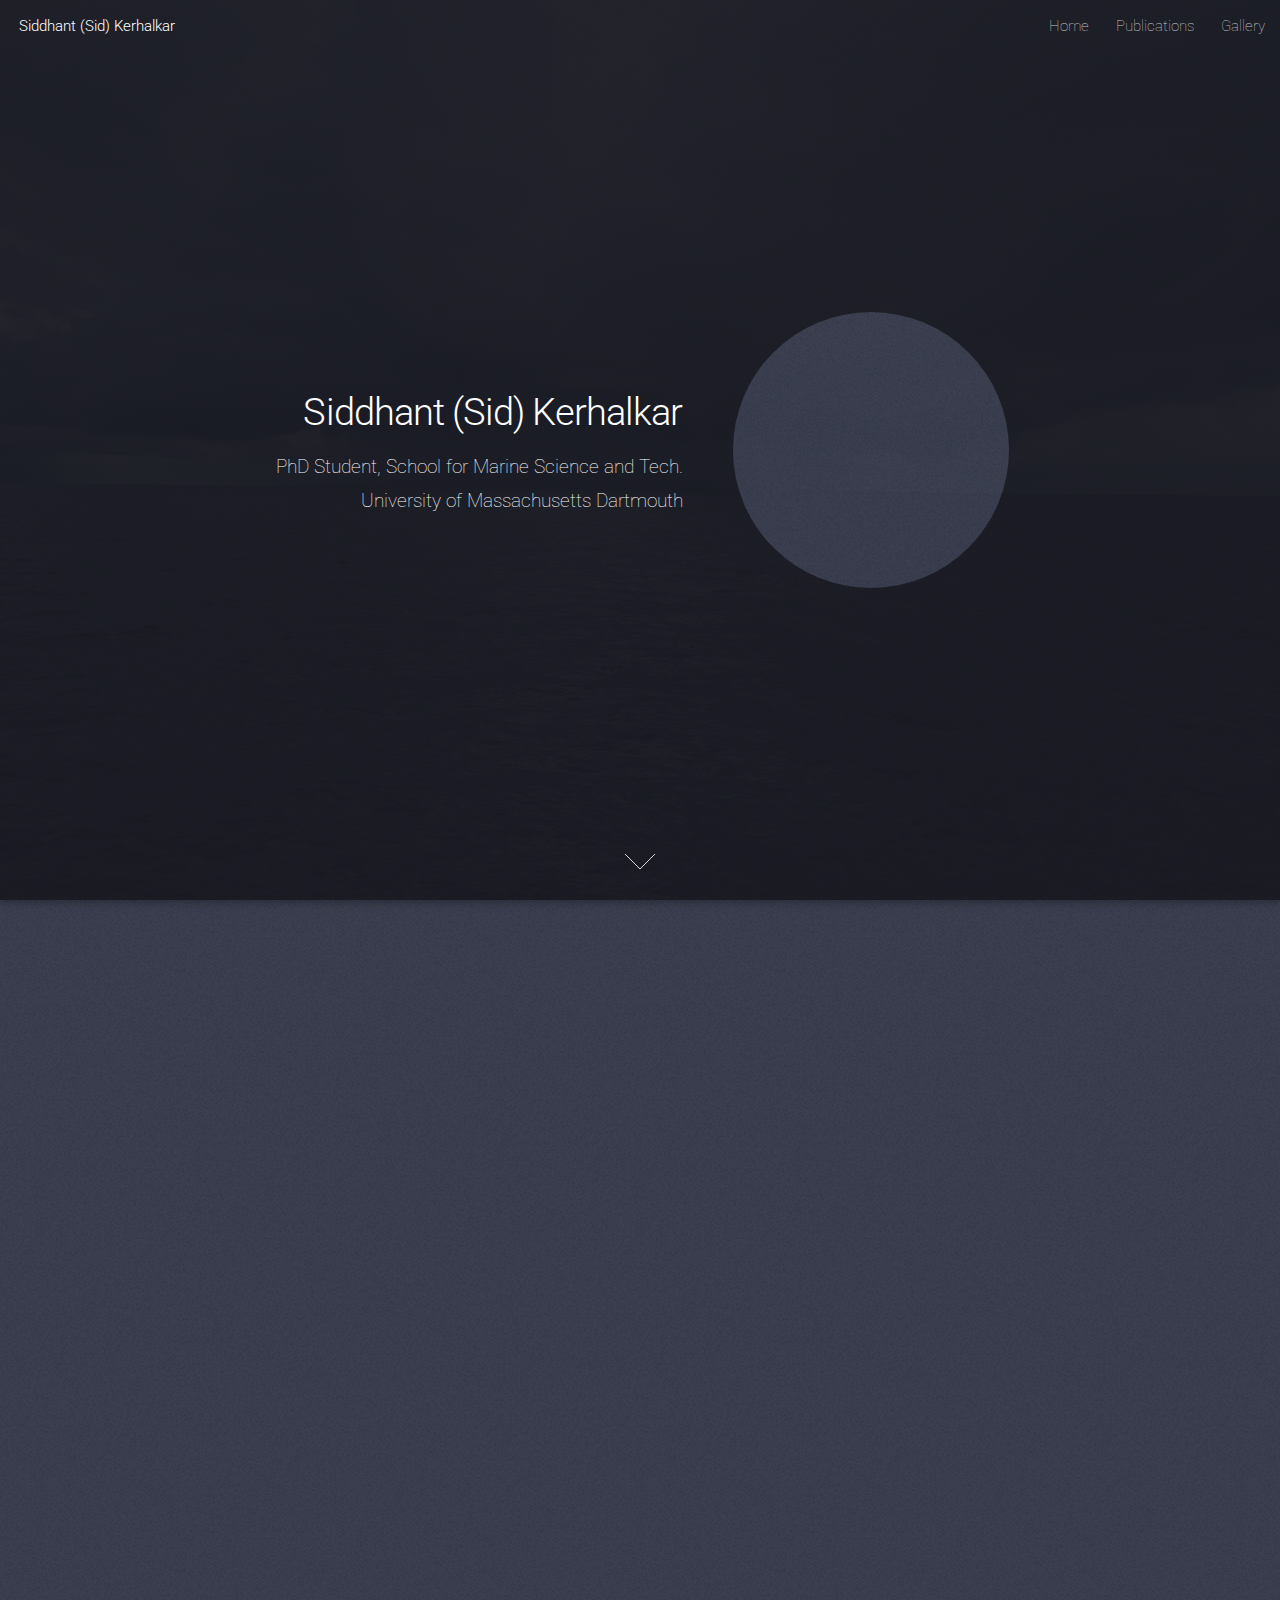
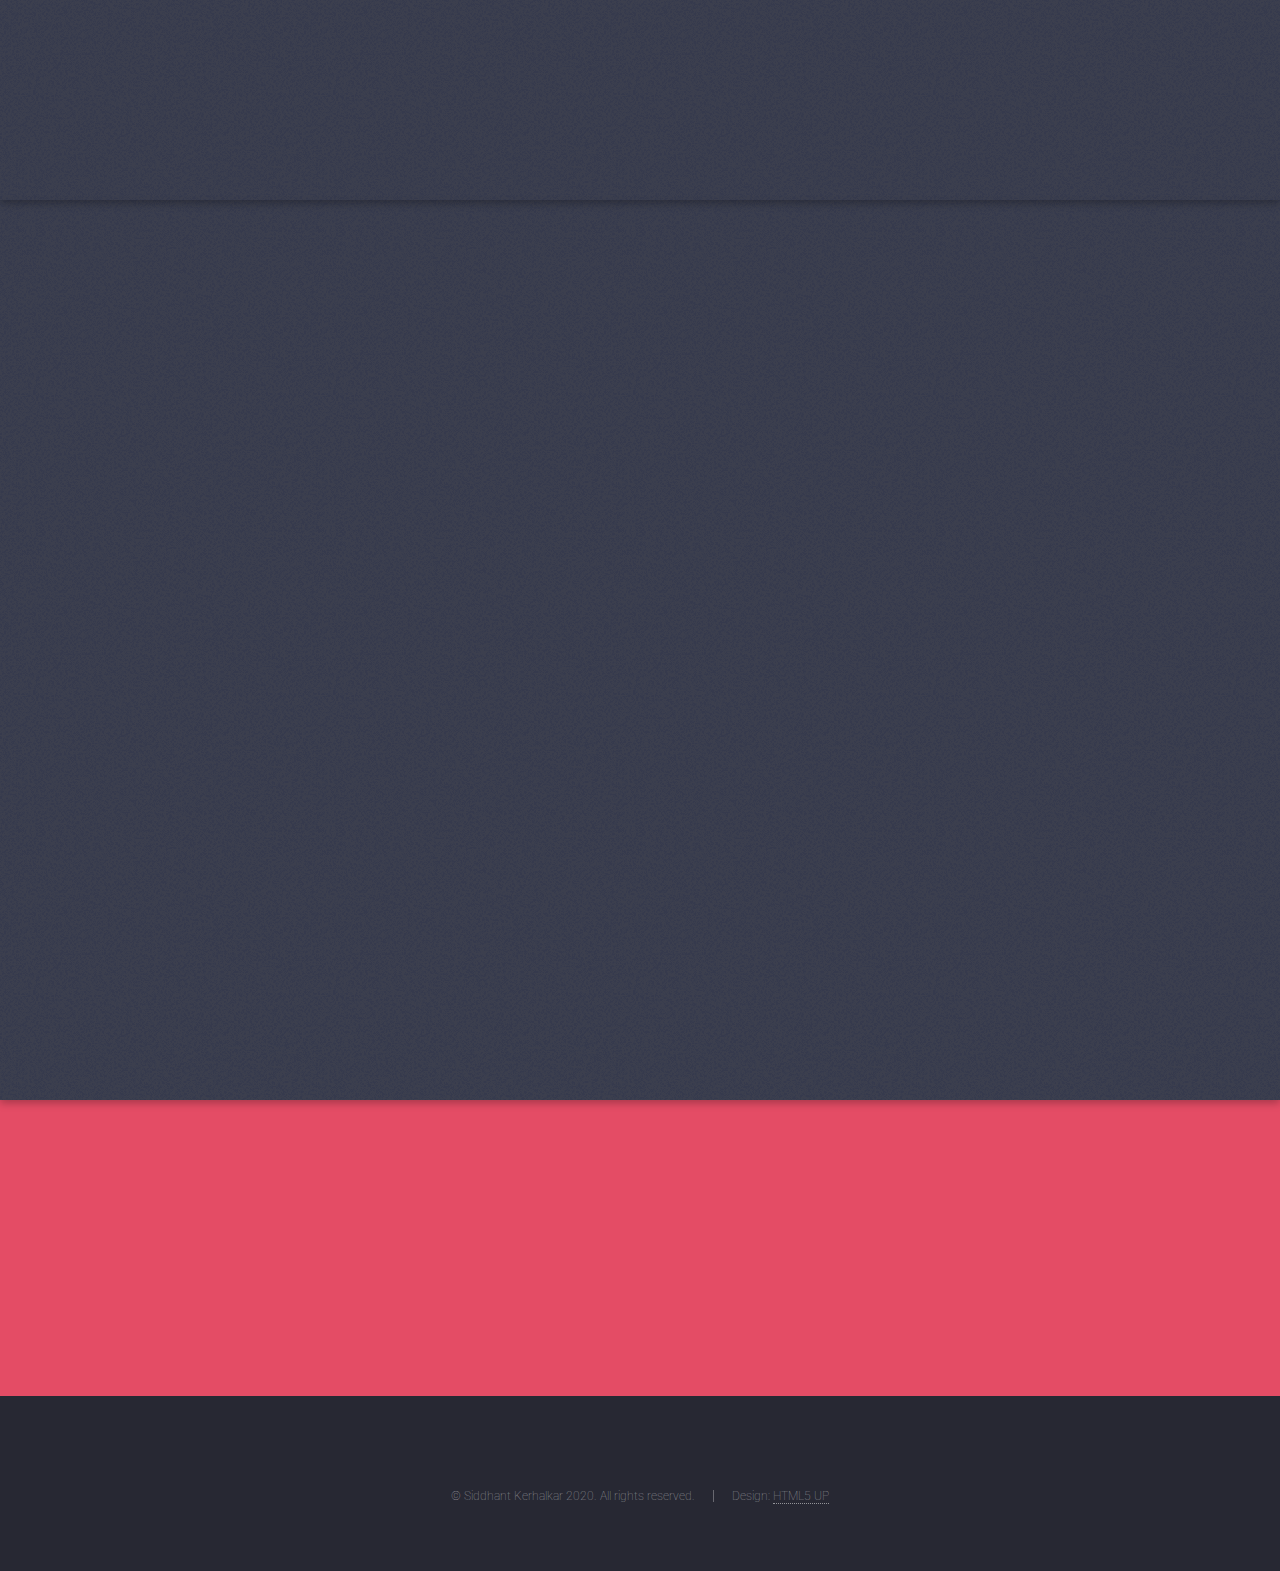
==== commit 505cfae2: "Update index.html" ====
--- a/index.html
+++ b/index.html
@@ -22,6 +22,7 @@
 						<ul>
 							<li><a href="index.html">Home</a></li>
 							<li><a href="Publications.html">Publications</a></li>
+							<li><a href="gallery.html">Gallery</a></li>
 							
 					</nav>
 				</header>
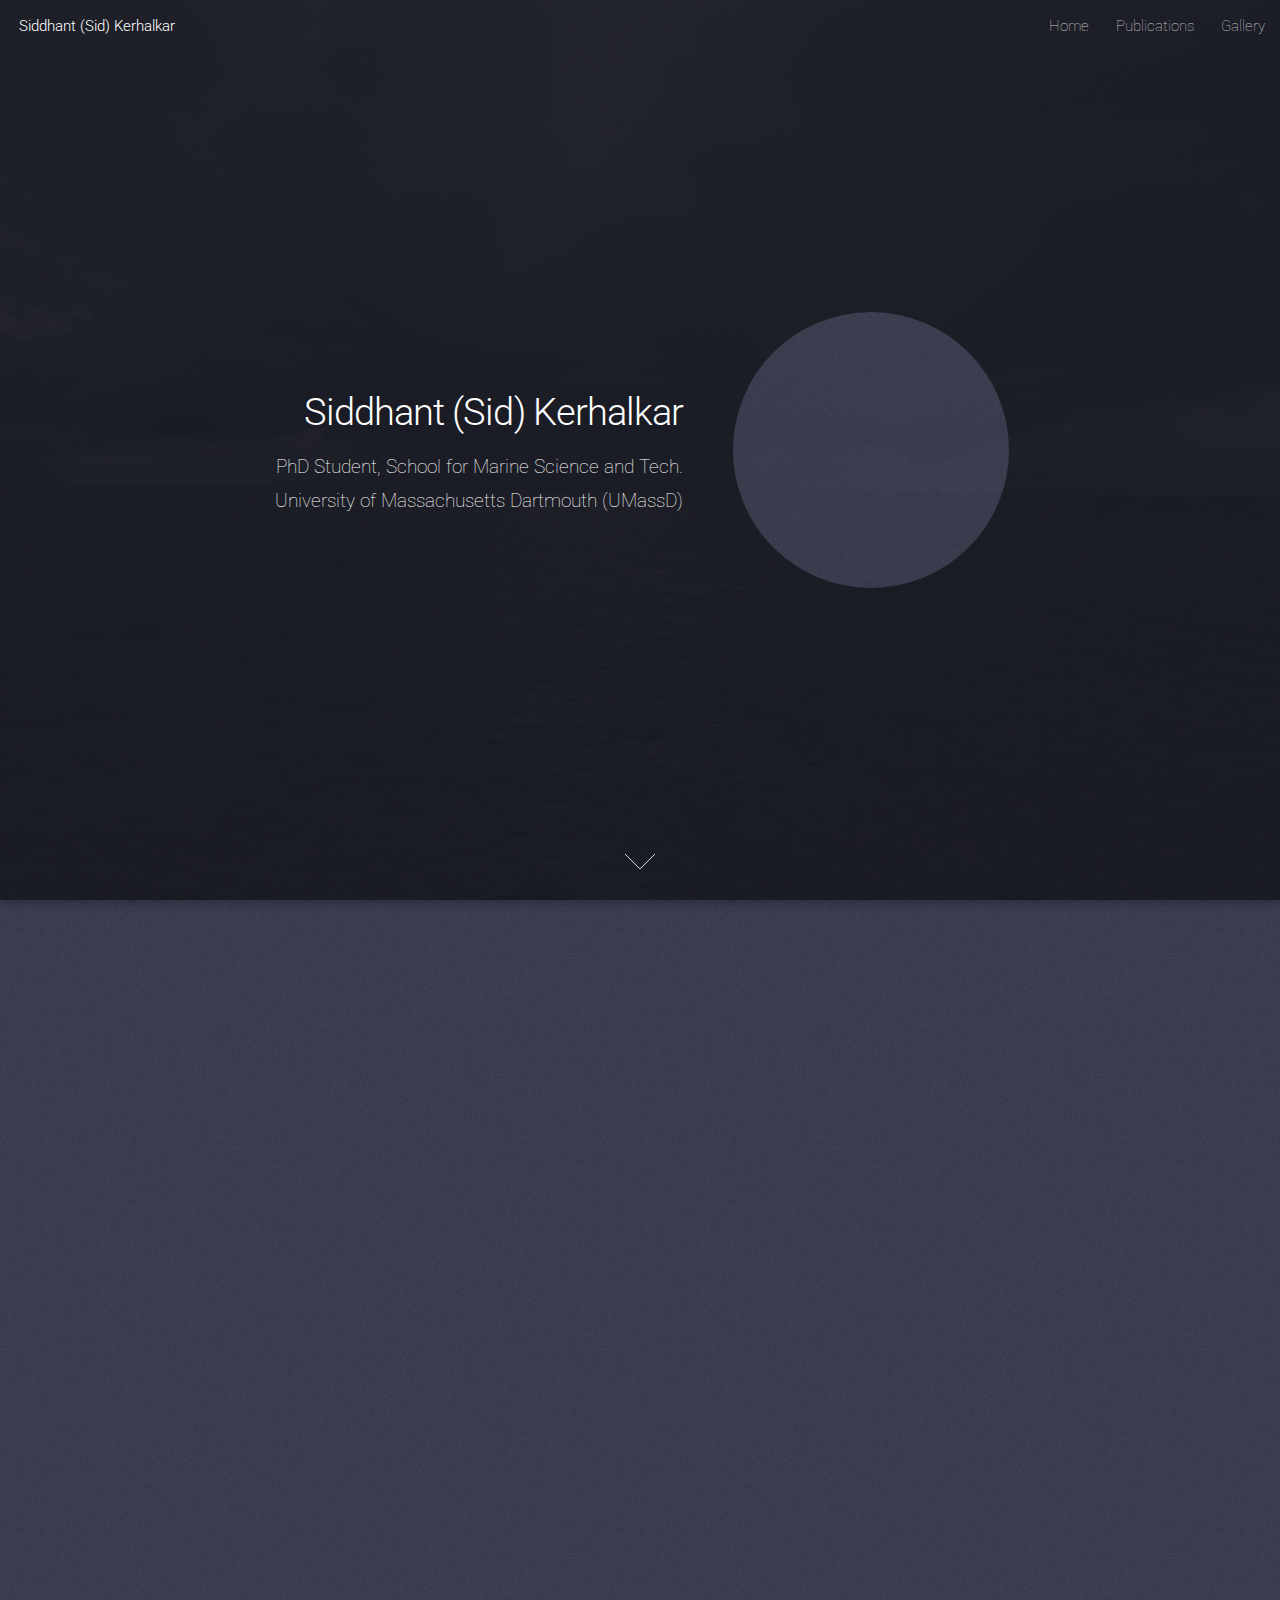
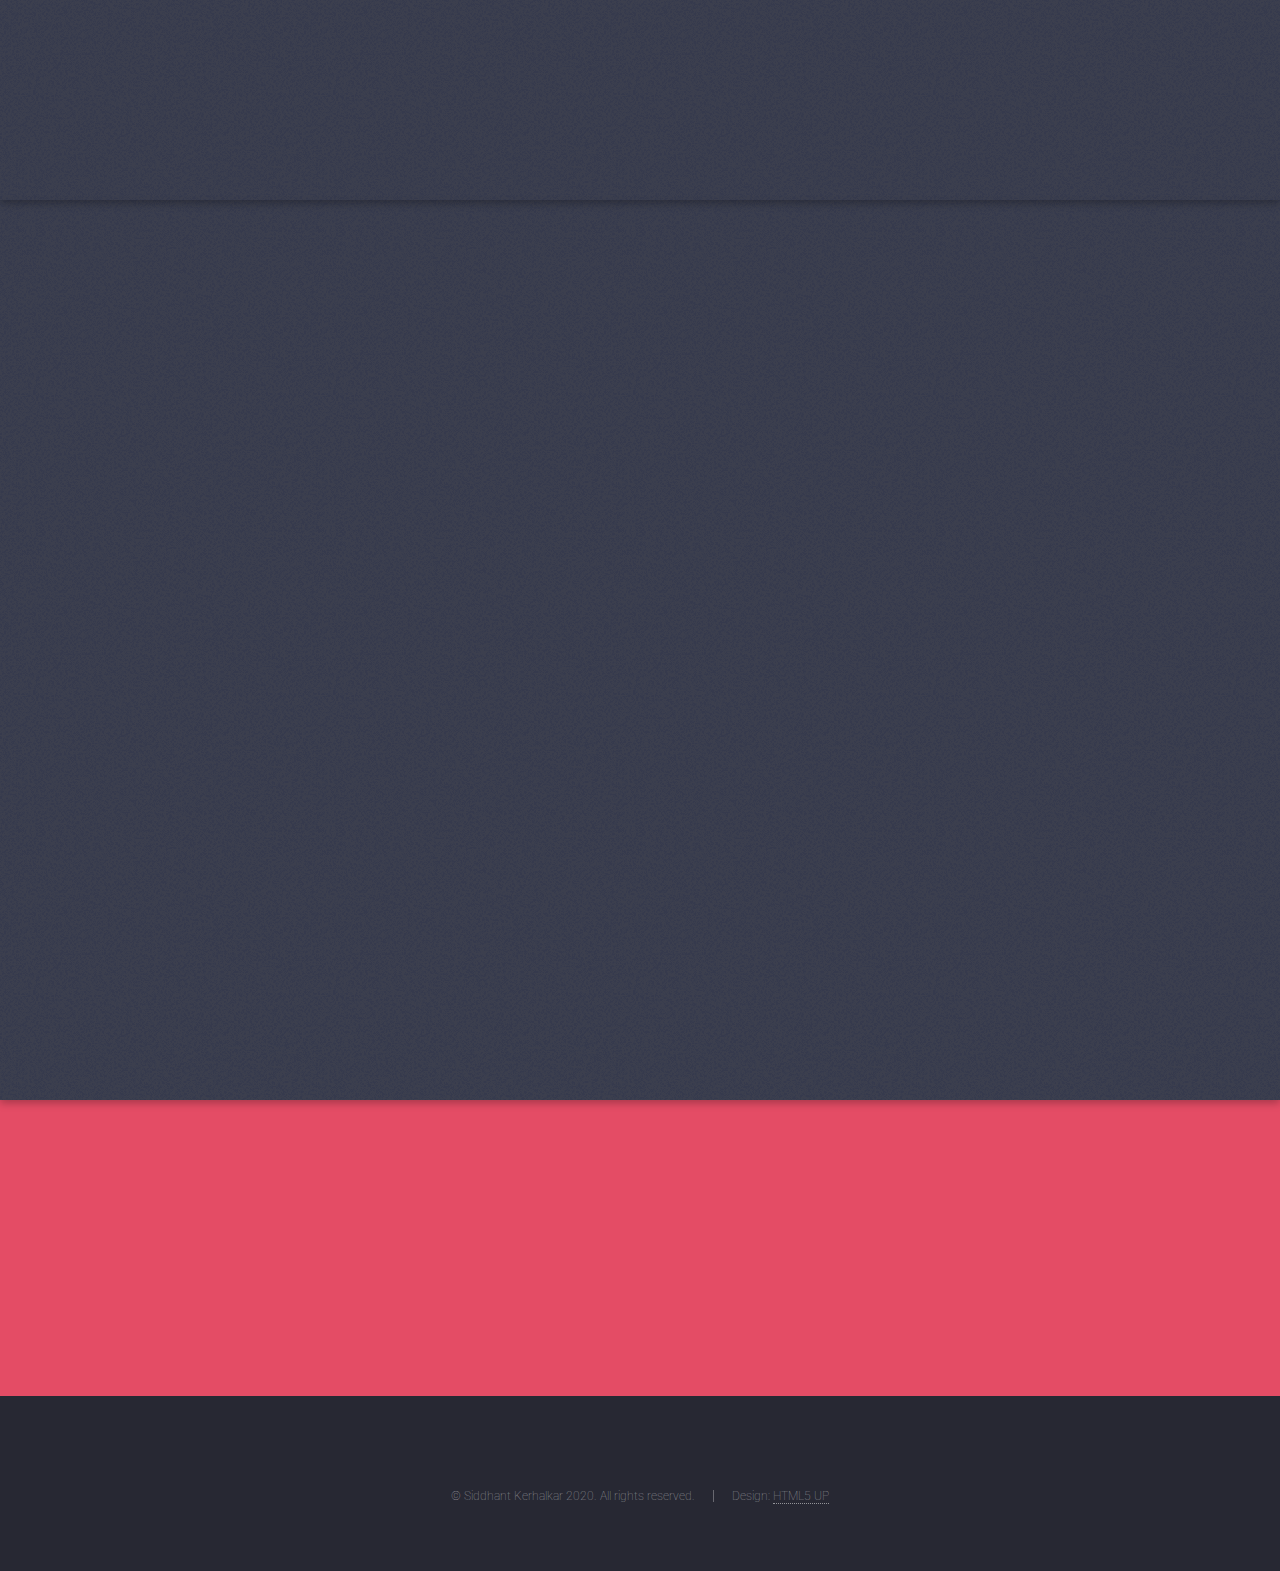
==== commit c2f50987: "Update index.html" ====
--- a/index.html
+++ b/index.html
@@ -10,6 +10,7 @@
 		<meta charset="utf-8" />
 		<meta name="viewport" content="width=device-width, initial-scale=1, user-scalable=no" />
 		<link rel="stylesheet" href="assets/css/main.css" />
+		<meta name="google-site-verification" content="aXTgvBc_ikH-w5fjR0ugLRxKiH45cgG0EyKJwOYb0oY" />
 		<noscript><link rel="stylesheet" href="assets/css/noscript.css" /></noscript>
 	</head>
 	<body class="is-preload landing">
@@ -33,7 +34,7 @@
 						<header>
 							<h2>Siddhant (Sid) Kerhalkar</h2>
 							<p>PhD Student, School for Marine Science and Tech.<br />
-							University of Massachusetts Dartmouth</p>
+							University of Massachusetts Dartmouth (UMassD)</p>
 						</header>
 						<span class="image"><img src="images/Sid_open.png" alt="" /></span>
 					</div>
@@ -53,7 +54,7 @@
 									</header>
 								</div>
 								<div class="col-12 col-22-medium">
-									<p>I am a PhD student at <a href="https://www.umassd.edu/smast/">School for Marine Sciences and Technology</a> at University of Massachusetts Dartmouth. I am a <a href="https://www.umassd.edu/graduate/fellowships--funding/distinguished-doctoral-fellowships/"> "Distinguished Doctoral Fellowship"</a> awardee from the University (2019-20,2021-2024) and am guided by <b>Prof. Amit Tandon</b>.</p>
+									<p>I am a PhD student at <a href="https://www.umassd.edu/smast/">School for Marine Sciences and Technology</a> at UMass Dartmouth (UMassD). I am a <a href="https://www.umassd.edu/graduate/fellowships--funding/distinguished-doctoral-fellowships/"> "Distinguished Doctoral Fellowship"</a> awardee from the University (2019-20,2021-2024) and am guided by <b>Prof. Amit Tandon</b>.</p>
 <p>I am no stranger to phenomenon such as tropical cyclones, Monsoons and its impact on the lives of people and economy of India. This made me curious about the patterns of cyclones, Indian monsoon seasons and the dynamics of ocean and the coupling of atmosphere and oceans over a range of scales. My fascination for such phenomenon coupled with a desire to make meaningful contributions to the society ensured that I take up a Career in Sciences: My deep love for Mathematics and Physics, and my curiosity in Nature inspired me to major in Mechanical Engineering during my Undergraduate study at Indian Institute of Technology Bhubaneswar and use the same concepts to study Physical Oceanography and Climate Sciences, which is pretty much aligned to some aspects of Mechanical Engineering. (Fluid Mechanics, Thermodynamics, Heat Transfer etc.) </p>
 
 <p>My current research involves tracking drifters released in Bay of Bengal deployed during various field programs and unravel interesting science out of it. I am also in process to studying the Air-Sea coupling and Upper Ocean Physics from a 1-Dimensional perspective using observations, numerical models etc.</p>
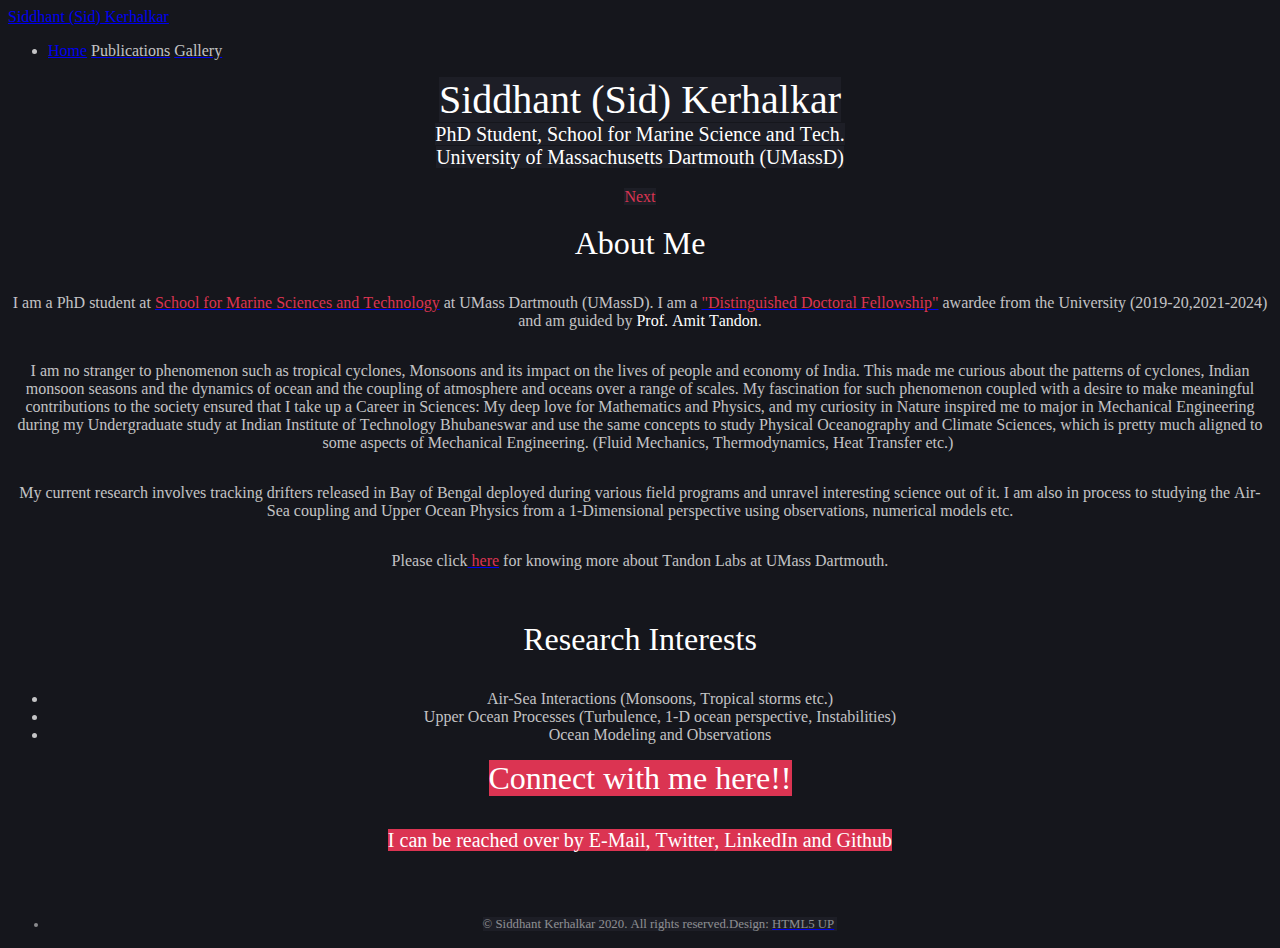
==== commit d4408b01: "Add files via upload" ====
--- a/index.html
+++ b/index.html
@@ -1,126 +1,68 @@
-<!DOCTYPE HTML>
-<!--
-	Landed by HTML5 UP
-	html5up.net | @ajlkn
-	Free for personal and commercial use under the CCA 3.0 license (html5up.net/license)
--->
-<html>
-	<head>
-		<title>Siddhant Kerhalkar</title>
-		<meta charset="utf-8" />
-		<meta name="viewport" content="width=device-width, initial-scale=1, user-scalable=no" />
-		<link rel="stylesheet" href="assets/css/main.css" />
-		<meta name="google-site-verification" content="aXTgvBc_ikH-w5fjR0ugLRxKiH45cgG0EyKJwOYb0oY" />
-		<noscript><link rel="stylesheet" href="assets/css/noscript.css" /></noscript>
-	</head>
-	<body class="is-preload landing">
-		<div id="page-wrapper">
-
-			<!-- Header -->
-				<header id="header">
-					<h1 id="logo"><a href="index.html">Siddhant (Sid) Kerhalkar</a></h1>
-					<nav id="nav">
-						<ul>
-							<li><a href="index.html">Home</a></li>
-							<li><a href="Publications.html">Publications</a></li>
-							<li><a href="gallery.html">Gallery</a></li>
-							
-					</nav>
-				</header>
-
-			<!-- Banner -->
-				<section id="banner">
-					<div class="content">
-						<header>
-							<h2>Siddhant (Sid) Kerhalkar</h2>
-							<p>PhD Student, School for Marine Science and Tech.<br />
-							University of Massachusetts Dartmouth (UMassD)</p>
-						</header>
-						<span class="image"><img src="images/Sid_open.png" alt="" /></span>
-					</div>
-					<a href="#one" class="goto-next scrolly">Next</a>
-				</section>
-
-			<!-- One -->
-				<section id="one" class="spotlight style1 bottom">
-					<span class="image fit main"><img src="images/banner.jpg" alt="" /></span>
-					<div class="content">
-						<div class="container">
-							<div class="row">
-								<div class="col-2 col-12-medium">
-									<header>
-										<h2>About Me</h2>
-										
-									</header>
-								</div>
-								<div class="col-12 col-22-medium">
-									<p>I am a PhD student at <a href="https://www.umassd.edu/smast/">School for Marine Sciences and Technology</a> at UMass Dartmouth (UMassD). I am a <a href="https://www.umassd.edu/graduate/fellowships--funding/distinguished-doctoral-fellowships/"> "Distinguished Doctoral Fellowship"</a> awardee from the University (2019-20,2021-2024) and am guided by <b>Prof. Amit Tandon</b>.</p>
-<p>I am no stranger to phenomenon such as tropical cyclones, Monsoons and its impact on the lives of people and economy of India. This made me curious about the patterns of cyclones, Indian monsoon seasons and the dynamics of ocean and the coupling of atmosphere and oceans over a range of scales. My fascination for such phenomenon coupled with a desire to make meaningful contributions to the society ensured that I take up a Career in Sciences: My deep love for Mathematics and Physics, and my curiosity in Nature inspired me to major in Mechanical Engineering during my Undergraduate study at Indian Institute of Technology Bhubaneswar and use the same concepts to study Physical Oceanography and Climate Sciences, which is pretty much aligned to some aspects of Mechanical Engineering. (Fluid Mechanics, Thermodynamics, Heat Transfer etc.) </p>
-
-<p>My current research involves tracking drifters released in Bay of Bengal deployed during various field programs and unravel interesting science out of it. I am also in process to studying the Air-Sea coupling and Upper Ocean Physics from a 1-Dimensional perspective using observations, numerical models etc.</p>
-
-<p>Please click<a href="https://tandonlab.sites.umassd.edu/"> here</a> for knowing more about Tandon Labs at UMass Dartmouth.</p>
-								</div>
-							</div>
-						</div>
-					</div>
-					<a href="#two" class="goto-next scrolly">Next</a>
-				</section>
-
-			<!-- Two -->
-				<section id="two" class="spotlight style2 right">
-					<span class="image fit main"><img src="images/banner.jpg" alt="" /></span>
-					<div class="content">
-						<header>
-							<h2>Research Interests</h2>
-						</header>
-						<ul>
-											<li>Air-Sea Interactions (Monsoons, Tropical storms etc.)</li>
-											<li>Upper Ocean Processes (Turbulence, 1-D ocean perspective, Instabilities)</li>
-											<li>Ocean Modeling and Observations</li>
-										</ul>
-						
-					</div>
-					<a href="#three" class="goto-next scrolly">Next</a>
-				</section>
-
-			
-
-			<!-- Five -->
-				<section id="five" class="wrapper style2 special fade">
-					<div class="container">
-						<header>
-							<h2>Connect with me here!!</h2>
-							<p>I can be reached over by E-Mail, Twitter, LinkedIn and Github</p>
-						<ul class="icons">
-						<li><a href="mailto:skerhalkar@umassd.edu" class="icon solid alt fa-envelope"><span class="label">E-Mail</a></span></a></li>
-						<li><a href="https://twitter.com/sid_k_ocean97" class="icon brands alt fa-twitter"><span class="label">Twitter</span></a></li>
-						<li><a href="https://www.linkedin.com/in/siddhant-kerhalkar/" class="icon brands alt fa-linkedin-in"><span class="label">LinkedIn</span></a></li>
-						<li><a href="#" class="icon brands alt fa-github"><span class="label">GitHub</span></a></li>
-					</ul>
-						</header>
-						
-					</div>
-				</section>
-
-			<!-- Footer -->
-				<footer id="footer">
-					<ul class="copyright">
-						<li>&copy; Siddhant Kerhalkar 2020. All rights reserved.</li><li>Design: <a href="http://html5up.net">HTML5 UP</a></li>
-					</ul>
-				</footer>
-
-		</div>
-
-		<!-- Scripts -->
-			<script src="assets/js/jquery.min.js"></script>
-			<script src="assets/js/jquery.scrolly.min.js"></script>
-			<script src="assets/js/jquery.dropotron.min.js"></script>
-			<script src="assets/js/jquery.scrollex.min.js"></script>
-			<script src="assets/js/browser.min.js"></script>
-			<script src="assets/js/breakpoints.min.js"></script>
-			<script src="assets/js/util.js"></script>
-			<script src="assets/js/main.js"></script>
-
-	</body>
-</html>
+<!DOCTYPE html PUBLIC "-//W3C//DTD HTML 4.01//EN" "http://www.w3.org/TR/html4/strict.dtd">
+<html>
+<head>
+  <meta http-equiv="Content-Type" content="text/html; charset=utf-8">
+  <meta http-equiv="Content-Style-Type" content="text/css">
+  <title></title>
+  <meta name="Generator" content="Cocoa HTML Writer">
+  <meta name="CocoaVersion" content="2113.2">
+  <style type="text/css">
+    body {background-color: #15161c}
+    p.p4 {margin: 0.0px 0.0px 0.0px 0.0px; text-align: center; line-height: 35.0px; font: 20.0px 'Helvetica Light'; color: #ffffff; -webkit-text-stroke: #ffffff}
+    p.p5 {margin: 0.0px 0.0px 0.0px 0.0px; text-align: center; line-height: 28.0px; font: 16.0px 'Helvetica Light'; color: #ffffff; color: rgba(255, 255, 255, 0.75); -webkit-text-stroke: rgba(255, 255, 255, 0.75); min-height: 19.0px}
+    p.p6 {margin: 0.0px 0.0px 0.0px 0.0px; text-align: center; line-height: 28.0px; font: 16.0px 'Helvetica Light'; color: #db3452; -webkit-text-stroke: #db3452}
+    p.p7 {margin: 0.0px 0.0px 0.0px 0.0px; line-height: 28.0px; font: 16.0px 'Helvetica Light'; color: #ffffff; color: rgba(255, 255, 255, 0.75); -webkit-text-stroke: rgba(255, 255, 255, 0.75); min-height: 19.0px}
+    p.p9 {margin: 0.0px 0.0px 32.0px 0.0px; text-align: center; line-height: 28.0px; font: 16.0px 'Helvetica Light'; color: #ffffff; color: rgba(255, 255, 255, 0.75); -webkit-text-stroke: rgba(255, 255, 255, 0.75)}
+    p.p11 {margin: 0.0px 0.0px 30.0px 0.0px; text-align: center; line-height: 35.0px; font: 20.0px 'Helvetica Light'; color: #ffffff; -webkit-text-stroke: #ffffff}
+    li.li2 {margin: 0.0px 0.0px 0.0px 0.0px; line-height: 56.0px; font: 16.0px 'Helvetica Light'; color: #ffffff; color: rgba(255, 255, 255, 0.75); -webkit-text-stroke: rgba(255, 255, 255, 0.75)}
+    li.li10 {margin: 0.0px 0.0px 0.0px 0.0px; text-align: center; line-height: 28.0px; font: 16.0px 'Helvetica Light'; color: #ffffff; color: rgba(255, 255, 255, 0.75); -webkit-text-stroke: rgba(255, 255, 255, 0.75)}
+    li.li12 {margin: 0.0px 0.0px 0.0px 0.0px; text-align: center; line-height: 28.0px; font: 16.0px 'Helvetica Light'; color: #ffffff; color: rgba(255, 255, 255, 0.75); min-height: 19.0px}
+    li.li13 {margin: 0.0px 0.0px 0.0px 0.0px; text-align: center; line-height: 12.8px; font: 12.8px 'Helvetica Light'; color: #ffffff; color: rgba(255, 255, 255, 0.5); -webkit-text-stroke: rgba(255, 255, 255, 0.5)}
+    span.s1 {font-kerning: none}
+    span.s2 {-webkit-text-stroke: 0px #000000}
+    span.s3 {font-kerning: none; color: rgba(255, 255, 255, 0.75); -webkit-text-stroke: 0px rgba(255, 255, 255, 0.75)}
+    span.s4 {font-kerning: none; background-color: #1d1e26}
+    span.s5 {font-kerning: none; background-color: #15161c}
+    span.s6 {font: 16.0px 'Helvetica Light'; font-kerning: none; color: #db3452; -webkit-text-stroke: 0px #db3452}
+    span.s7 {font-kerning: none; color: #ffffff; background-color: #15161c; -webkit-text-stroke: 0px #ffffff}
+    span.s8 {background-color: #15161c; -webkit-text-stroke: 0px #000000}
+    span.s9 {font-kerning: none; background-color: #db3452}
+    span.s10 {background-color: #1d1e26; -webkit-text-stroke: 0px #000000}
+    span.s11 {font: 12.8px 'Helvetica Light'; font-kerning: none; color: rgba(255, 255, 255, 0.5); -webkit-text-stroke: 0px rgba(255, 255, 255, 0.5)}
+    ul.ul1 {list-style-type: disc}
+    ul.ul2 {list-style-type: none}
+  </style>
+</head>
+<body>
+<h1 style="margin: 0.0px 0.0px 0.0px 0.0px; line-height: 56.0px; font: 16.0px 'Helvetica Light'; color: #ffffff; -webkit-text-stroke: #ffffff"><span class="s1"><a href="file:///Users/skerhalkar/Documents/Website/kerhalkarsid.github.io-master/index.html">Siddhant (Sid) Kerhalkar</a></span></h1>
+<ul class="ul1">
+  <li class="li2"><span class="s2"><a href="file:///Users/skerhalkar/Documents/Website/kerhalkarsid.github.io-master/index.html"><span class="s1">Home</span></a></span><span class="s1"> <a href="file:///Users/skerhalkar/Documents/Website/kerhalkarsid.github.io-master/Publications.html"><span class="s3">Publications</span></a> <a href="file:///Users/skerhalkar/Documents/Website/kerhalkarsid.github.io-master/gallery.html"><span class="s3">Gallery</span></a><span class="Apple-converted-space"> </span></span></li>
+</ul>
+<h2 style="margin: 0.0px 0.0px 0.0px 0.0px; text-align: center; line-height: 60.0px; font: 40.0px 'Helvetica Light'; color: #ffffff; -webkit-text-stroke: #ffffff"><span class="s4">Siddhant (Sid) Kerhalkar</span></h2>
+<p class="p4"><span class="s4">PhD Student, School for Marine Science and Tech.</span><span class="s1"><br>
+</span><span class="s4">University of Massachusetts Dartmouth (UMassD)</span></p>
+<p class="p5"><span class="s1"></span><br></p>
+<p class="p6"><span class="s4">Next</span></p>
+<p class="p7"><span class="s1"></span><br></p>
+<h2 style="margin: 0.0px 0.0px 32.0px 0.0px; text-align: center; line-height: 48.0px; font: 32.0px 'Helvetica Light'; color: #ffffff; -webkit-text-stroke: #ffffff"><span class="s5">About Me</span></h2>
+<p class="p9"><span class="s5">I am a PhD student at <a href="https://www.umassd.edu/smast/"><span class="s6">School for Marine Sciences and Technology</span></a> at UMass Dartmouth (UMassD). I am a <a href="https://www.umassd.edu/graduate/fellowships--funding/distinguished-doctoral-fellowships/"><span class="s6">"Distinguished Doctoral Fellowship"</span></a> awardee from the University (2019-20,2021-2024) and am guided by </span><span class="s7">Prof. Amit Tandon</span><span class="s5">.</span></p>
+<p class="p9"><span class="s5">I am no stranger to phenomenon such as tropical cyclones, Monsoons and its impact on the lives of people and economy of India. This made me curious about the patterns of cyclones, Indian monsoon seasons and the dynamics of ocean and the coupling of atmosphere and oceans over a range of scales. My fascination for such phenomenon coupled with a desire to make meaningful contributions to the society ensured that I take up a Career in Sciences: My deep love for Mathematics and Physics, and my curiosity in Nature inspired me to major in Mechanical Engineering during my Undergraduate study at Indian Institute of Technology Bhubaneswar and use the same concepts to study Physical Oceanography and Climate Sciences, which is pretty much aligned to some aspects of Mechanical Engineering. (Fluid Mechanics, Thermodynamics, Heat Transfer etc.)<span class="Apple-converted-space"> </span></span></p>
+<p class="p9"><span class="s5">My current research involves tracking drifters released in Bay of Bengal deployed during various field programs and unravel interesting science out of it. I am also in process to studying the Air-Sea coupling and Upper Ocean Physics from a 1-Dimensional perspective using observations, numerical models etc.</span></p>
+<p class="p9"><span class="s5">Please click<a href="https://tandonlab.sites.umassd.edu/"><span class="s6"> here</span></a> for knowing more about Tandon Labs at UMass Dartmouth.</span></p>
+<p class="p7"><span class="s1"></span><br></p>
+<h2 style="margin: 0.0px 0.0px 32.0px 0.0px; text-align: center; line-height: 48.0px; font: 32.0px 'Helvetica Light'; color: #ffffff; -webkit-text-stroke: #ffffff"><span class="s5">Research Interests</span></h2>
+<ul class="ul1">
+  <li class="li10"><span class="s8"></span><span class="s5">Air-Sea Interactions (Monsoons, Tropical storms etc.)</span></li>
+  <li class="li10"><span class="s8"></span><span class="s5">Upper Ocean Processes (Turbulence, 1-D ocean perspective, Instabilities)</span></li>
+  <li class="li10"><span class="s8"></span><span class="s5">Ocean Modeling and Observations</span></li>
+</ul>
+<h2 style="margin: 0.0px 0.0px 32.0px 0.0px; text-align: center; line-height: 48.0px; font: 32.0px 'Helvetica Light'; color: #ffffff; -webkit-text-stroke: #ffffff"><span class="s9">Connect with me here!!</span></h2>
+<p class="p11"><span class="s9">I can be reached over by E-Mail, Twitter, LinkedIn and Github</span></p>
+<ul class="ul2">
+  <li class="li12"></li>
+</ul>
+<ul class="ul1">
+  <li class="li13"><span class="s10"></span><span class="s4">© Siddhant Kerhalkar 2020. All rights reserved.Design: <a href="http://html5up.net/"><span class="s11">HTML5 UP</span></a><span class="Apple-converted-space"> </span></span></li>
+</ul>
+</body>
+</html>
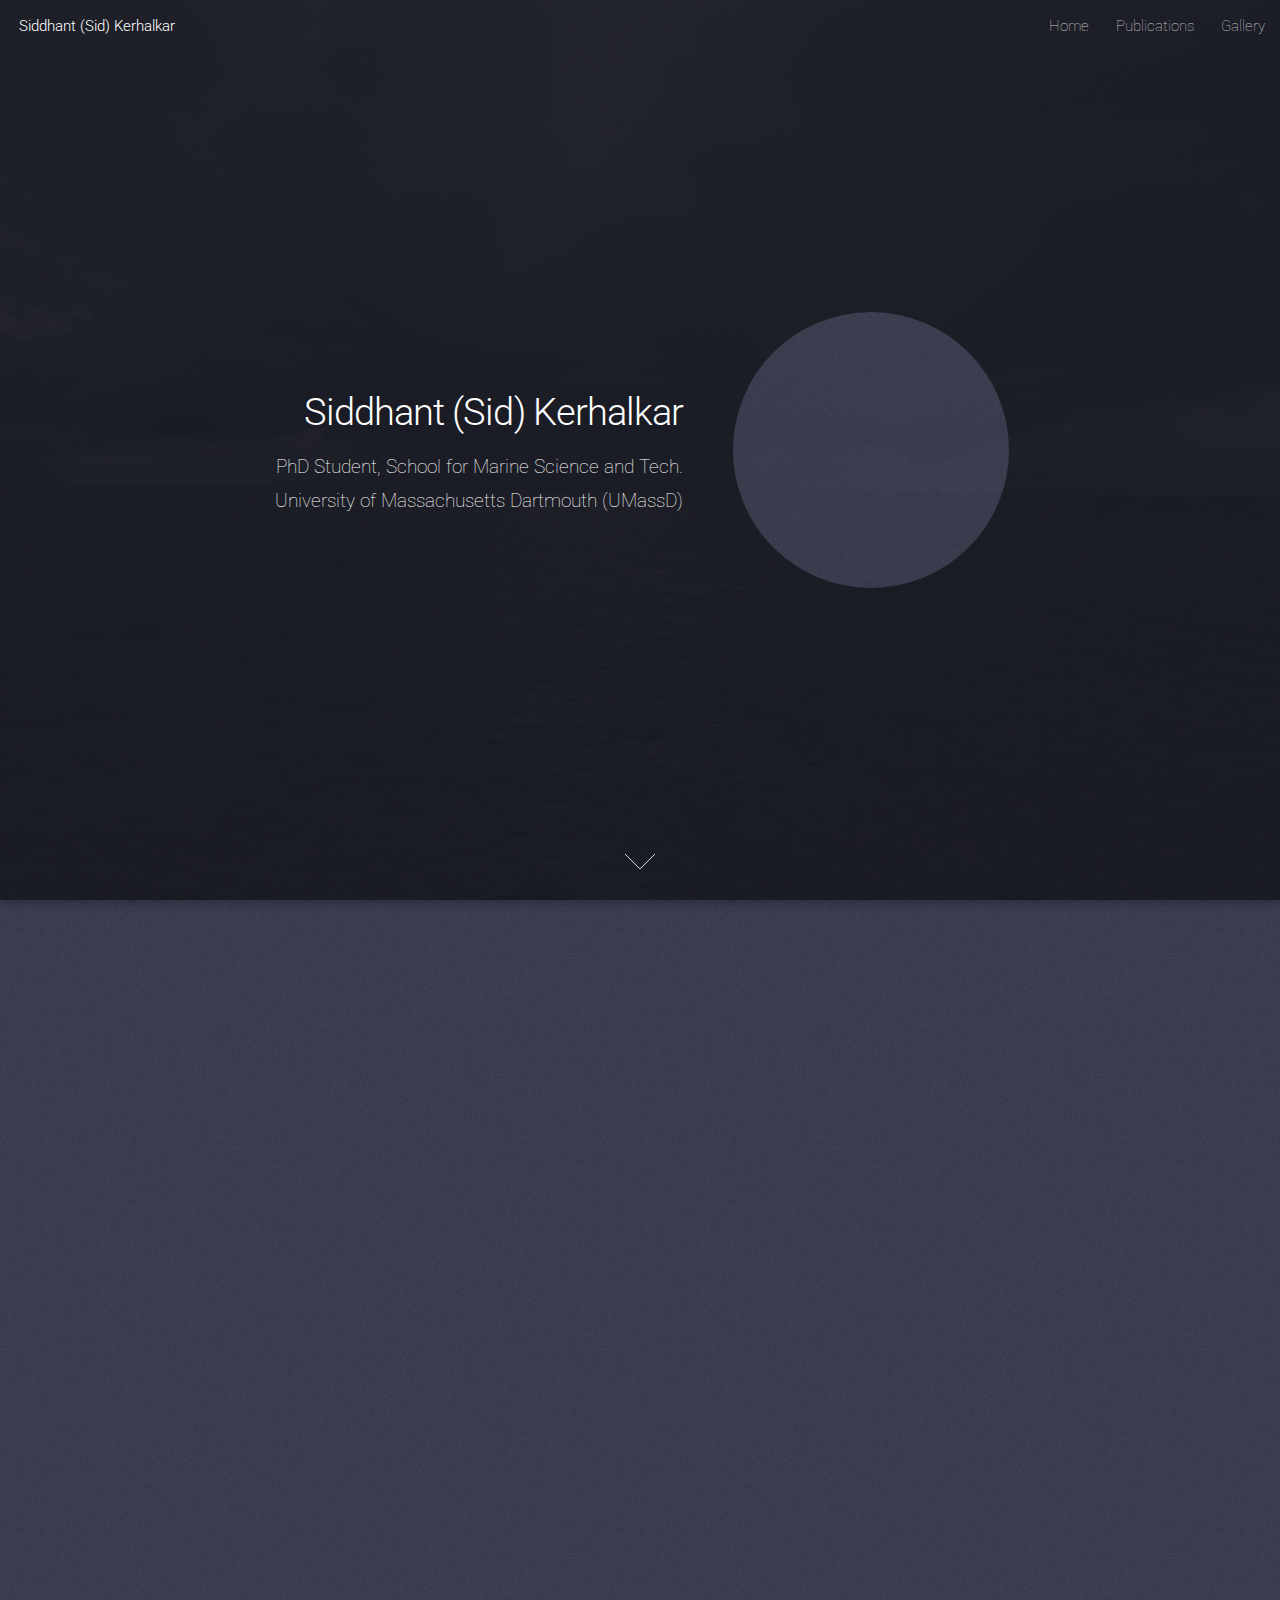
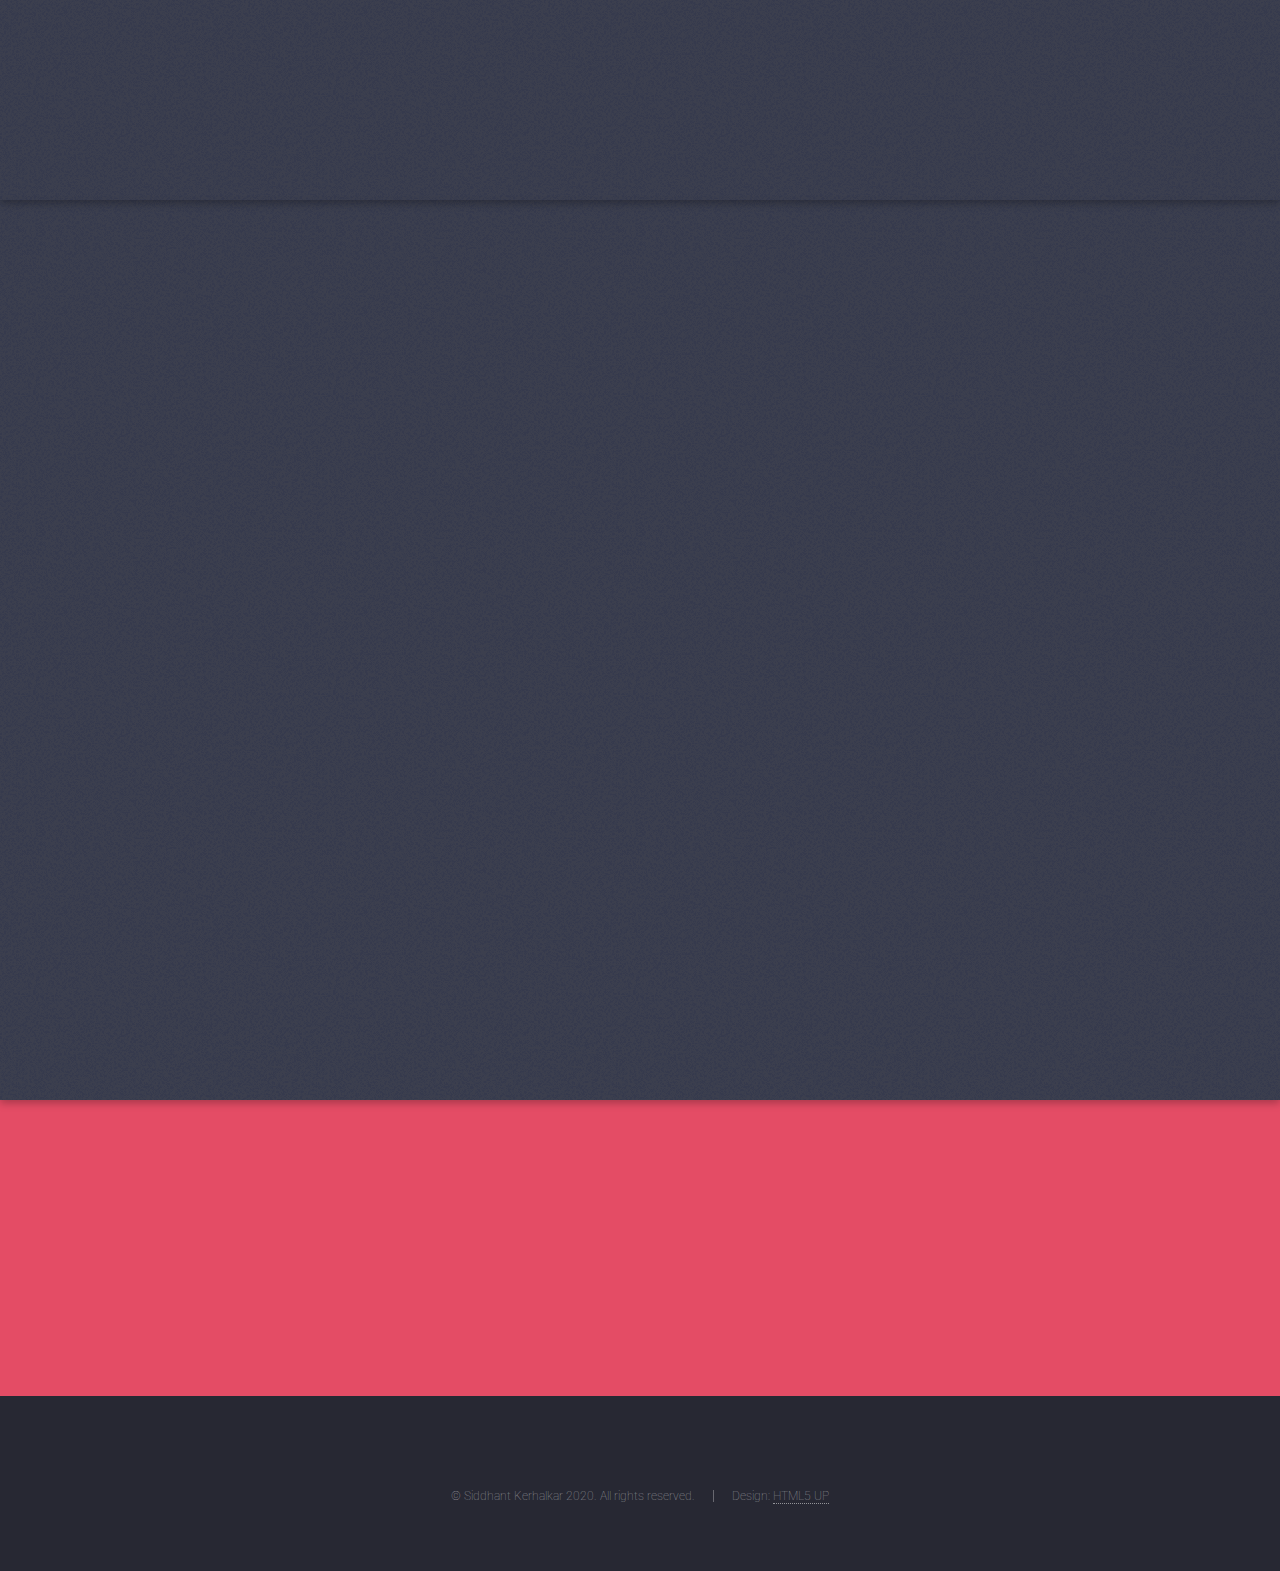
==== commit 63e27c33: "Add files via upload" ====
--- a/index.html
+++ b/index.html
@@ -1,68 +1,126 @@
-<!DOCTYPE html PUBLIC "-//W3C//DTD HTML 4.01//EN" "http://www.w3.org/TR/html4/strict.dtd">
+<!DOCTYPE HTML>
+<!--
+	Landed by HTML5 UP
+	html5up.net | @ajlkn
+	Free for personal and commercial use under the CCA 3.0 license (html5up.net/license)
+-->
 <html>
-<head>
-  <meta http-equiv="Content-Type" content="text/html; charset=utf-8">
-  <meta http-equiv="Content-Style-Type" content="text/css">
-  <title></title>
-  <meta name="Generator" content="Cocoa HTML Writer">
-  <meta name="CocoaVersion" content="2113.2">
-  <style type="text/css">
-    body {background-color: #15161c}
-    p.p4 {margin: 0.0px 0.0px 0.0px 0.0px; text-align: center; line-height: 35.0px; font: 20.0px 'Helvetica Light'; color: #ffffff; -webkit-text-stroke: #ffffff}
-    p.p5 {margin: 0.0px 0.0px 0.0px 0.0px; text-align: center; line-height: 28.0px; font: 16.0px 'Helvetica Light'; color: #ffffff; color: rgba(255, 255, 255, 0.75); -webkit-text-stroke: rgba(255, 255, 255, 0.75); min-height: 19.0px}
-    p.p6 {margin: 0.0px 0.0px 0.0px 0.0px; text-align: center; line-height: 28.0px; font: 16.0px 'Helvetica Light'; color: #db3452; -webkit-text-stroke: #db3452}
-    p.p7 {margin: 0.0px 0.0px 0.0px 0.0px; line-height: 28.0px; font: 16.0px 'Helvetica Light'; color: #ffffff; color: rgba(255, 255, 255, 0.75); -webkit-text-stroke: rgba(255, 255, 255, 0.75); min-height: 19.0px}
-    p.p9 {margin: 0.0px 0.0px 32.0px 0.0px; text-align: center; line-height: 28.0px; font: 16.0px 'Helvetica Light'; color: #ffffff; color: rgba(255, 255, 255, 0.75); -webkit-text-stroke: rgba(255, 255, 255, 0.75)}
-    p.p11 {margin: 0.0px 0.0px 30.0px 0.0px; text-align: center; line-height: 35.0px; font: 20.0px 'Helvetica Light'; color: #ffffff; -webkit-text-stroke: #ffffff}
-    li.li2 {margin: 0.0px 0.0px 0.0px 0.0px; line-height: 56.0px; font: 16.0px 'Helvetica Light'; color: #ffffff; color: rgba(255, 255, 255, 0.75); -webkit-text-stroke: rgba(255, 255, 255, 0.75)}
-    li.li10 {margin: 0.0px 0.0px 0.0px 0.0px; text-align: center; line-height: 28.0px; font: 16.0px 'Helvetica Light'; color: #ffffff; color: rgba(255, 255, 255, 0.75); -webkit-text-stroke: rgba(255, 255, 255, 0.75)}
-    li.li12 {margin: 0.0px 0.0px 0.0px 0.0px; text-align: center; line-height: 28.0px; font: 16.0px 'Helvetica Light'; color: #ffffff; color: rgba(255, 255, 255, 0.75); min-height: 19.0px}
-    li.li13 {margin: 0.0px 0.0px 0.0px 0.0px; text-align: center; line-height: 12.8px; font: 12.8px 'Helvetica Light'; color: #ffffff; color: rgba(255, 255, 255, 0.5); -webkit-text-stroke: rgba(255, 255, 255, 0.5)}
-    span.s1 {font-kerning: none}
-    span.s2 {-webkit-text-stroke: 0px #000000}
-    span.s3 {font-kerning: none; color: rgba(255, 255, 255, 0.75); -webkit-text-stroke: 0px rgba(255, 255, 255, 0.75)}
-    span.s4 {font-kerning: none; background-color: #1d1e26}
-    span.s5 {font-kerning: none; background-color: #15161c}
-    span.s6 {font: 16.0px 'Helvetica Light'; font-kerning: none; color: #db3452; -webkit-text-stroke: 0px #db3452}
-    span.s7 {font-kerning: none; color: #ffffff; background-color: #15161c; -webkit-text-stroke: 0px #ffffff}
-    span.s8 {background-color: #15161c; -webkit-text-stroke: 0px #000000}
-    span.s9 {font-kerning: none; background-color: #db3452}
-    span.s10 {background-color: #1d1e26; -webkit-text-stroke: 0px #000000}
-    span.s11 {font: 12.8px 'Helvetica Light'; font-kerning: none; color: rgba(255, 255, 255, 0.5); -webkit-text-stroke: 0px rgba(255, 255, 255, 0.5)}
-    ul.ul1 {list-style-type: disc}
-    ul.ul2 {list-style-type: none}
-  </style>
-</head>
-<body>
-<h1 style="margin: 0.0px 0.0px 0.0px 0.0px; line-height: 56.0px; font: 16.0px 'Helvetica Light'; color: #ffffff; -webkit-text-stroke: #ffffff"><span class="s1"><a href="file:///Users/skerhalkar/Documents/Website/kerhalkarsid.github.io-master/index.html">Siddhant (Sid) Kerhalkar</a></span></h1>
-<ul class="ul1">
-  <li class="li2"><span class="s2"><a href="file:///Users/skerhalkar/Documents/Website/kerhalkarsid.github.io-master/index.html"><span class="s1">Home</span></a></span><span class="s1"> <a href="file:///Users/skerhalkar/Documents/Website/kerhalkarsid.github.io-master/Publications.html"><span class="s3">Publications</span></a> <a href="file:///Users/skerhalkar/Documents/Website/kerhalkarsid.github.io-master/gallery.html"><span class="s3">Gallery</span></a><span class="Apple-converted-space"> </span></span></li>
-</ul>
-<h2 style="margin: 0.0px 0.0px 0.0px 0.0px; text-align: center; line-height: 60.0px; font: 40.0px 'Helvetica Light'; color: #ffffff; -webkit-text-stroke: #ffffff"><span class="s4">Siddhant (Sid) Kerhalkar</span></h2>
-<p class="p4"><span class="s4">PhD Student, School for Marine Science and Tech.</span><span class="s1"><br>
-</span><span class="s4">University of Massachusetts Dartmouth (UMassD)</span></p>
-<p class="p5"><span class="s1"></span><br></p>
-<p class="p6"><span class="s4">Next</span></p>
-<p class="p7"><span class="s1"></span><br></p>
-<h2 style="margin: 0.0px 0.0px 32.0px 0.0px; text-align: center; line-height: 48.0px; font: 32.0px 'Helvetica Light'; color: #ffffff; -webkit-text-stroke: #ffffff"><span class="s5">About Me</span></h2>
-<p class="p9"><span class="s5">I am a PhD student at <a href="https://www.umassd.edu/smast/"><span class="s6">School for Marine Sciences and Technology</span></a> at UMass Dartmouth (UMassD). I am a <a href="https://www.umassd.edu/graduate/fellowships--funding/distinguished-doctoral-fellowships/"><span class="s6">"Distinguished Doctoral Fellowship"</span></a> awardee from the University (2019-20,2021-2024) and am guided by </span><span class="s7">Prof. Amit Tandon</span><span class="s5">.</span></p>
-<p class="p9"><span class="s5">I am no stranger to phenomenon such as tropical cyclones, Monsoons and its impact on the lives of people and economy of India. This made me curious about the patterns of cyclones, Indian monsoon seasons and the dynamics of ocean and the coupling of atmosphere and oceans over a range of scales. My fascination for such phenomenon coupled with a desire to make meaningful contributions to the society ensured that I take up a Career in Sciences: My deep love for Mathematics and Physics, and my curiosity in Nature inspired me to major in Mechanical Engineering during my Undergraduate study at Indian Institute of Technology Bhubaneswar and use the same concepts to study Physical Oceanography and Climate Sciences, which is pretty much aligned to some aspects of Mechanical Engineering. (Fluid Mechanics, Thermodynamics, Heat Transfer etc.)<span class="Apple-converted-space"> </span></span></p>
-<p class="p9"><span class="s5">My current research involves tracking drifters released in Bay of Bengal deployed during various field programs and unravel interesting science out of it. I am also in process to studying the Air-Sea coupling and Upper Ocean Physics from a 1-Dimensional perspective using observations, numerical models etc.</span></p>
-<p class="p9"><span class="s5">Please click<a href="https://tandonlab.sites.umassd.edu/"><span class="s6"> here</span></a> for knowing more about Tandon Labs at UMass Dartmouth.</span></p>
-<p class="p7"><span class="s1"></span><br></p>
-<h2 style="margin: 0.0px 0.0px 32.0px 0.0px; text-align: center; line-height: 48.0px; font: 32.0px 'Helvetica Light'; color: #ffffff; -webkit-text-stroke: #ffffff"><span class="s5">Research Interests</span></h2>
-<ul class="ul1">
-  <li class="li10"><span class="s8"></span><span class="s5">Air-Sea Interactions (Monsoons, Tropical storms etc.)</span></li>
-  <li class="li10"><span class="s8"></span><span class="s5">Upper Ocean Processes (Turbulence, 1-D ocean perspective, Instabilities)</span></li>
-  <li class="li10"><span class="s8"></span><span class="s5">Ocean Modeling and Observations</span></li>
-</ul>
-<h2 style="margin: 0.0px 0.0px 32.0px 0.0px; text-align: center; line-height: 48.0px; font: 32.0px 'Helvetica Light'; color: #ffffff; -webkit-text-stroke: #ffffff"><span class="s9">Connect with me here!!</span></h2>
-<p class="p11"><span class="s9">I can be reached over by E-Mail, Twitter, LinkedIn and Github</span></p>
-<ul class="ul2">
-  <li class="li12"></li>
-</ul>
-<ul class="ul1">
-  <li class="li13"><span class="s10"></span><span class="s4">© Siddhant Kerhalkar 2020. All rights reserved.Design: <a href="http://html5up.net/"><span class="s11">HTML5 UP</span></a><span class="Apple-converted-space"> </span></span></li>
-</ul>
-</body>
-</html>
+	<head>
+		<title>Siddhant Kerhalkar</title>
+		<meta charset="utf-8" />
+		<meta name="viewport" content="width=device-width, initial-scale=1, user-scalable=no" />
+		<link rel="stylesheet" href="assets/css/main.css" />
+		<meta name="google-site-verification" content="aXTgvBc_ikH-w5fjR0ugLRxKiH45cgG0EyKJwOYb0oY" />
+		<noscript><link rel="stylesheet" href="assets/css/noscript.css" /></noscript>
+	</head>
+	<body class="is-preload landing">
+		<div id="page-wrapper">
+
+			<!-- Header -->
+				<header id="header">
+					<h1 id="logo"><a href="index.html">Siddhant (Sid) Kerhalkar</a></h1>
+					<nav id="nav">
+						<ul>
+							<li><a href="index.html">Home</a></li>
+							<li><a href="Publications.html">Publications</a></li>
+							<li><a href="gallery.html">Gallery</a></li>
+
+					</nav>
+				</header>
+
+			<!-- Banner -->
+				<section id="banner">
+					<div class="content">
+						<header>
+							<h2>Siddhant (Sid) Kerhalkar</h2>
+							<p>PhD Student, School for Marine Science and Tech.<br />
+							University of Massachusetts Dartmouth (UMassD)</p>
+						</header>
+						<span class="image"><img src="images/Sid_open.png" alt="" /></span>
+					</div>
+					<a href="#one" class="goto-next scrolly">Next</a>
+				</section>
+
+			<!-- One -->
+				<section id="one" class="spotlight style1 bottom">
+					<span class="image fit main"><img src="images/banner.jpg" alt="" /></span>
+					<div class="content">
+						<div class="container">
+							<div class="row">
+								<div class="col-2 col-12-medium">
+									<header>
+										<h2>About Me</h2>
+
+									</header>
+								</div>
+								<div class="col-12 col-22-medium">
+									<p>I am a PhD student at <a href="https://www.umassd.edu/smast/">School for Marine Sciences and Technology</a> at UMass Dartmouth (UMassD). I am a <a href="https://www.umassd.edu/graduate/fellowships--funding/distinguished-doctoral-fellowships/"> "Distinguished Doctoral Fellowship"</a> awardee from the University (2019-20,2021-2024) and am guided by <b>Prof. Amit Tandon</b>.</p>
+<p>I am no stranger to phenomenon such as tropical cyclones, Monsoons and its impact on the lives of people and economy of India. This made me curious about the patterns of cyclones, Indian monsoon seasons and the dynamics of ocean and the coupling of atmosphere and oceans over a range of scales. My fascination for such phenomenon coupled with a desire to make meaningful contributions to the society ensured that I take up a Career in Sciences: My deep love for Mathematics and Physics, and my curiosity in Nature inspired me to major in Mechanical Engineering during my Undergraduate study at Indian Institute of Technology Bhubaneswar and use the same concepts to study Physical Oceanography and Climate Sciences, which is pretty much aligned to some aspects of Mechanical Engineering. (Fluid Mechanics, Thermodynamics, Heat Transfer etc.) </p>
+
+<p>My current research involves tracking drifters released in Bay of Bengal deployed during various field programs and unravel interesting science out of it. I am also in process to studying the Air-Sea coupling and Upper Ocean Physics from a 1-Dimensional perspective using observations, numerical models etc.</p>
+
+<p>Please click<a href="https://tandonlab.sites.umassd.edu/"> here</a> for knowing more about Tandon Labs at UMass Dartmouth.</p>
+								</div>
+							</div>
+						</div>
+					</div>
+					<a href="#two" class="goto-next scrolly">Next</a>
+				</section>
+
+			<!-- Two -->
+				<section id="two" class="spotlight style2 right">
+					<span class="image fit main"><img src="images/banner.jpg" alt="" /></span>
+					<div class="content">
+						<header>
+							<h2>Research Interests</h2>
+						</header>
+						<ul>
+											<li>Air-Sea Interactions (Monsoons, Tropical storms etc.)</li>
+											<li>Upper Ocean Processes (Turbulence, 1-D ocean perspective, Instabilities)</li>
+											<li>Ocean Modeling and Observations</li>
+										</ul>
+
+					</div>
+					<a href="#three" class="goto-next scrolly">Next</a>
+				</section>
+
+
+
+			<!-- Five -->
+				<section id="five" class="wrapper style2 special fade">
+					<div class="container">
+						<header>
+							<h2>Connect with me here!!</h2>
+							<p>I can be reached over by E-Mail, Twitter, LinkedIn and Github</p>
+						<ul class="icons">
+						<li><a href="mailto:skerhalkar@umassd.edu" class="icon solid alt fa-envelope"><span class="label">E-Mail</a></span></a></li>
+						<li><a href="https://twitter.com/sid_k_ocean97" class="icon brands alt fa-twitter"><span class="label">Twitter</span></a></li>
+						<li><a href="https://www.linkedin.com/in/siddhant-kerhalkar/" class="icon brands alt fa-linkedin-in"><span class="label">LinkedIn</span></a></li>
+						<li><a href="#" class="icon brands alt fa-github"><span class="label">GitHub</span></a></li>
+					</ul>
+						</header>
+
+					</div>
+				</section>
+
+			<!-- Footer -->
+				<footer id="footer">
+					<ul class="copyright">
+						<li>&copy; Siddhant Kerhalkar 2020. All rights reserved.</li><li>Design: <a href="http://html5up.net">HTML5 UP</a></li>
+					</ul>
+				</footer>
+
+		</div>
+
+		<!-- Scripts -->
+			<script src="assets/js/jquery.min.js"></script>
+			<script src="assets/js/jquery.scrolly.min.js"></script>
+			<script src="assets/js/jquery.dropotron.min.js"></script>
+			<script src="assets/js/jquery.scrollex.min.js"></script>
+			<script src="assets/js/browser.min.js"></script>
+			<script src="assets/js/breakpoints.min.js"></script>
+			<script src="assets/js/util.js"></script>
+			<script src="assets/js/main.js"></script>
+
+	</body>
+</html>--- a/assets/css/main.css
+++ b/assets/css/main.css
@@ -0,0 +1,4112 @@
+@import url("fontawesome-all.min.css");
+@import url("https://fonts.googleapis.com/css?family=Roboto:100,300,100italic,300italic");
+
+/*
+	Landed by HTML5 UP
+	html5up.net | @ajlkn
+	Free for personal and commercial use under the CCA 3.0 license (html5up.net/license)
+*/
+
+html, body, div, span, applet, object,
+iframe, h1, h2, h3, h4, h5, h6, p, blockquote,
+pre, a, abbr, acronym, address, big, cite,
+code, del, dfn, em, img, ins, kbd, q, s, samp,
+small, strike, strong, sub, sup, tt, var, b,
+u, i, center, dl, dt, dd, ol, ul, li, fieldset,
+form, label, legend, table, caption, tbody,
+tfoot, thead, tr, th, td, article, aside,
+canvas, details, embed, figure, figcaption,
+footer, header, hgroup, menu, nav, output, ruby,
+section, summary, time, mark, audio, video {
+	margin: 0;
+	padding: 0;
+	border: 0;
+	font-size: 100%;
+	font: inherit;
+	vertical-align: baseline;}
+
+article, aside, details, figcaption, figure,
+footer, header, hgroup, menu, nav, section {
+	display: block;}
+
+body {
+	line-height: 1;
+}
+
+ol, ul {
+	list-style: none;
+}
+
+blockquote, q {
+	quotes: none;
+}
+
+	blockquote:before, blockquote:after, q:before, q:after {
+		content: '';
+		content: none;
+	}
+
+table {
+	border-collapse: collapse;
+	border-spacing: 0;
+}
+
+body {
+	-webkit-text-size-adjust: none;
+}
+
+mark {
+	background-color: transparent;
+	color: inherit;
+}
+
+input::-moz-focus-inner {
+	border: 0;
+	padding: 0;
+}
+
+input, select, textarea {
+	-moz-appearance: none;
+	-webkit-appearance: none;
+	-ms-appearance: none;
+	appearance: none;
+}
+
+/* Basic */
+
+	html {
+		box-sizing: border-box;
+	}
+
+	*, *:before, *:after {
+		box-sizing: inherit;
+	}
+
+	html, body {
+		background: #1c1d26;
+	}
+
+	body.is-preload *, body.is-preload *:before, body.is-preload *:after {
+		-moz-animation: none !important;
+		-webkit-animation: none !important;
+		-ms-animation: none !important;
+		animation: none !important;
+		-moz-transition: none !important;
+		-webkit-transition: none !important;
+		-ms-transition: none !important;
+		transition: none !important;
+	}
+
+	body, input, select, textarea {
+		color: rgba(255, 255, 255, 0.75);
+		font-family: "Roboto", Helvetica, sans-serif;
+		font-size: 15pt;
+		font-weight: 100;
+		line-height: 1.75em;
+	}
+
+	a {
+		-moz-transition: border-color 0.2s ease-in-out, color 0.2s ease-in-out;
+		-webkit-transition: border-color 0.2s ease-in-out, color 0.2s ease-in-out;
+		-ms-transition: border-color 0.2s ease-in-out, color 0.2s ease-in-out;
+		transition: border-color 0.2s ease-in-out, color 0.2s ease-in-out;
+		border-bottom: dotted 1px;
+		color: #e44c65;
+		text-decoration: none;
+	}
+
+		a:hover {
+			color: #e44c65 !important;
+			border-bottom-color: transparent;
+		}
+
+	strong, b {
+		color: #ffffff;
+		font-weight: 300;
+	}
+
+	em, i {
+		font-style: italic;
+	}
+
+	p {
+		margin: 0 0 2em 0;
+	}
+
+	h1, h2, h3, h4, h5, h6 {
+		color: #ffffff;
+		font-weight: 300;
+		line-height: 1em;
+		margin: 0 0 1em 0;
+	}
+
+		h1 a, h2 a, h3 a, h4 a, h5 a, h6 a {
+			color: inherit;
+			border: 0;
+		}
+
+	h2 {
+		font-size: 2em;
+		line-height: 1.5em;
+		letter-spacing: -0.025em;
+	}
+
+	h3 {
+		font-size: 1.35em;
+		line-height: 1.5em;
+	}
+
+	h4 {
+		font-size: 1.1em;
+		line-height: 1.5em;
+	}
+
+	h5 {
+		font-size: 0.9em;
+		line-height: 1.5em;
+	}
+
+	h6 {
+		font-size: 0.7em;
+		line-height: 1.5em;
+	}
+
+	sub {
+		font-size: 0.8em;
+		position: relative;
+		top: 0.5em;
+	}
+
+	sup {
+		font-size: 0.8em;
+		position: relative;
+		top: -0.5em;
+	}
+
+	hr {
+		border: 0;
+		border-bottom: solid 1px rgba(255, 255, 255, 0.3);
+		margin: 3em 0;
+	}
+
+		hr.major {
+			margin: 4em 0;
+		}
+
+	blockquote {
+		border-left: solid 4px rgba(255, 255, 255, 0.3);
+		font-style: italic;
+		margin: 0 0 2em 0;
+		padding: 0.5em 0 0.5em 2em;
+	}
+
+	code {
+		background: rgba(255, 255, 255, 0.075);
+		border-radius: 4px;
+		font-family: "Courier New", monospace;
+		font-size: 0.9em;
+		margin: 0 0.25em;
+		padding: 0.25em 0.65em;
+	}
+
+	pre {
+		-webkit-overflow-scrolling: touch;
+		font-family: "Courier New", monospace;
+		font-size: 0.9em;
+		margin: 0 0 2em 0;
+	}
+
+		pre code {
+			display: block;
+			line-height: 1.75em;
+			padding: 1em 1.5em;
+			overflow-x: auto;
+		}
+
+	.align-left {
+		text-align: left;
+	}
+
+	.align-center {
+		text-align: center;
+	}
+
+	.align-right {
+		text-align: right;
+	}
+
+/* Loader */
+
+	@-moz-keyframes spinner-show {
+		0% {
+			opacity: 0;
+		}
+
+		100% {
+			opacity: 1;
+		}
+	}
+
+	@-webkit-keyframes spinner-show {
+		0% {
+			opacity: 0;
+		}
+
+		100% {
+			opacity: 1;
+		}
+	}
+
+	@-ms-keyframes spinner-show {
+		0% {
+			opacity: 0;
+		}
+
+		100% {
+			opacity: 1;
+		}
+	}
+
+	@keyframes spinner-show {
+		0% {
+			opacity: 0;
+		}
+
+		100% {
+			opacity: 1;
+		}
+	}
+
+	@-moz-keyframes spinner-hide {
+		0% {
+			color: rgba(255, 255, 255, 0.15);
+			z-index: 100001;
+			-moz-transform: scale(1) rotate(0deg);
+			-webkit-transform: scale(1) rotate(0deg);
+			-ms-transform: scale(1) rotate(0deg);
+			transform: scale(1) rotate(0deg);
+		}
+
+		99% {
+			color: #1c1d26;
+			z-index: 100001;
+			-moz-transform: scale(0.5) rotate(360deg);
+			-webkit-transform: scale(0.5) rotate(360deg);
+			-ms-transform: scale(0.5) rotate(360deg);
+			transform: scale(0.5) rotate(360deg);
+		}
+
+		100% {
+			color: #1c1d26;
+			z-index: -1;
+			-moz-transform: scale(0.5) rotate(360deg);
+			-webkit-transform: scale(0.5) rotate(360deg);
+			-ms-transform: scale(0.5) rotate(360deg);
+			transform: scale(0.5) rotate(360deg);
+		}
+	}
+
+	@-webkit-keyframes spinner-hide {
+		0% {
+			color: rgba(255, 255, 255, 0.15);
+			z-index: 100001;
+			-moz-transform: scale(1) rotate(0deg);
+			-webkit-transform: scale(1) rotate(0deg);
+			-ms-transform: scale(1) rotate(0deg);
+			transform: scale(1) rotate(0deg);
+		}
+
+		99% {
+			color: #1c1d26;
+			z-index: 100001;
+			-moz-transform: scale(0.5) rotate(360deg);
+			-webkit-transform: scale(0.5) rotate(360deg);
+			-ms-transform: scale(0.5) rotate(360deg);
+			transform: scale(0.5) rotate(360deg);
+		}
+
+		100% {
+			color: #1c1d26;
+			z-index: -1;
+			-moz-transform: scale(0.5) rotate(360deg);
+			-webkit-transform: scale(0.5) rotate(360deg);
+			-ms-transform: scale(0.5) rotate(360deg);
+			transform: scale(0.5) rotate(360deg);
+		}
+	}
+
+	@-ms-keyframes spinner-hide {
+		0% {
+			color: rgba(255, 255, 255, 0.15);
+			z-index: 100001;
+			-moz-transform: scale(1) rotate(0deg);
+			-webkit-transform: scale(1) rotate(0deg);
+			-ms-transform: scale(1) rotate(0deg);
+			transform: scale(1) rotate(0deg);
+		}
+
+		99% {
+			color: #1c1d26;
+			z-index: 100001;
+			-moz-transform: scale(0.5) rotate(360deg);
+			-webkit-transform: scale(0.5) rotate(360deg);
+			-ms-transform: scale(0.5) rotate(360deg);
+			transform: scale(0.5) rotate(360deg);
+		}
+
+		100% {
+			color: #1c1d26;
+			z-index: -1;
+			-moz-transform: scale(0.5) rotate(360deg);
+			-webkit-transform: scale(0.5) rotate(360deg);
+			-ms-transform: scale(0.5) rotate(360deg);
+			transform: scale(0.5) rotate(360deg);
+		}
+	}
+
+	@keyframes spinner-hide {
+		0% {
+			color: rgba(255, 255, 255, 0.15);
+			z-index: 100001;
+			-moz-transform: scale(1) rotate(0deg);
+			-webkit-transform: scale(1) rotate(0deg);
+			-ms-transform: scale(1) rotate(0deg);
+			transform: scale(1) rotate(0deg);
+		}
+
+		99% {
+			color: #1c1d26;
+			z-index: 100001;
+			-moz-transform: scale(0.5) rotate(360deg);
+			-webkit-transform: scale(0.5) rotate(360deg);
+			-ms-transform: scale(0.5) rotate(360deg);
+			transform: scale(0.5) rotate(360deg);
+		}
+
+		100% {
+			color: #1c1d26;
+			z-index: -1;
+			-moz-transform: scale(0.5) rotate(360deg);
+			-webkit-transform: scale(0.5) rotate(360deg);
+			-ms-transform: scale(0.5) rotate(360deg);
+			transform: scale(0.5) rotate(360deg);
+		}
+	}
+
+	@-moz-keyframes spinner-rotate {
+		0% {
+			-moz-transform: scale(1) rotate(0deg);
+			-webkit-transform: scale(1) rotate(0deg);
+			-ms-transform: scale(1) rotate(0deg);
+			transform: scale(1) rotate(0deg);
+		}
+
+		100% {
+			-moz-transform: scale(1) rotate(360deg);
+			-webkit-transform: scale(1) rotate(360deg);
+			-ms-transform: scale(1) rotate(360deg);
+			transform: scale(1) rotate(360deg);
+		}
+	}
+
+	@-webkit-keyframes spinner-rotate {
+		0% {
+			-moz-transform: scale(1) rotate(0deg);
+			-webkit-transform: scale(1) rotate(0deg);
+			-ms-transform: scale(1) rotate(0deg);
+			transform: scale(1) rotate(0deg);
+		}
+
+		100% {
+			-moz-transform: scale(1) rotate(360deg);
+			-webkit-transform: scale(1) rotate(360deg);
+			-ms-transform: scale(1) rotate(360deg);
+			transform: scale(1) rotate(360deg);
+		}
+	}
+
+	@-ms-keyframes spinner-rotate {
+		0% {
+			-moz-transform: scale(1) rotate(0deg);
+			-webkit-transform: scale(1) rotate(0deg);
+			-ms-transform: scale(1) rotate(0deg);
+			transform: scale(1) rotate(0deg);
+		}
+
+		100% {
+			-moz-transform: scale(1) rotate(360deg);
+			-webkit-transform: scale(1) rotate(360deg);
+			-ms-transform: scale(1) rotate(360deg);
+			transform: scale(1) rotate(360deg);
+		}
+	}
+
+	@keyframes spinner-rotate {
+		0% {
+			-moz-transform: scale(1) rotate(0deg);
+			-webkit-transform: scale(1) rotate(0deg);
+			-ms-transform: scale(1) rotate(0deg);
+			transform: scale(1) rotate(0deg);
+		}
+
+		100% {
+			-moz-transform: scale(1) rotate(360deg);
+			-webkit-transform: scale(1) rotate(360deg);
+			-ms-transform: scale(1) rotate(360deg);
+			transform: scale(1) rotate(360deg);
+		}
+	}
+
+	@-moz-keyframes overlay-hide {
+		0% {
+			opacity: 1;
+			z-index: 100000;
+		}
+
+		15% {
+			opacity: 1;
+			z-index: 100000;
+		}
+
+		99% {
+			opacity: 0;
+			z-index: 100000;
+		}
+
+		100% {
+			opacity: 0;
+			z-index: -1;
+		}
+	}
+
+	@-webkit-keyframes overlay-hide {
+		0% {
+			opacity: 1;
+			z-index: 100000;
+		}
+
+		15% {
+			opacity: 1;
+			z-index: 100000;
+		}
+
+		99% {
+			opacity: 0;
+			z-index: 100000;
+		}
+
+		100% {
+			opacity: 0;
+			z-index: -1;
+		}
+	}
+
+	@-ms-keyframes overlay-hide {
+		0% {
+			opacity: 1;
+			z-index: 100000;
+		}
+
+		15% {
+			opacity: 1;
+			z-index: 100000;
+		}
+
+		99% {
+			opacity: 0;
+			z-index: 100000;
+		}
+
+		100% {
+			opacity: 0;
+			z-index: -1;
+		}
+	}
+
+	@keyframes overlay-hide {
+		0% {
+			opacity: 1;
+			z-index: 100000;
+		}
+
+		15% {
+			opacity: 1;
+			z-index: 100000;
+		}
+
+		99% {
+			opacity: 0;
+			z-index: 100000;
+		}
+
+		100% {
+			opacity: 0;
+			z-index: -1;
+		}
+	}
+
+	body.landing {
+		text-decoration: none;
+	}
+
+		body.landing:before {
+			-moz-osx-font-smoothing: grayscale;
+			-webkit-font-smoothing: antialiased;
+			display: inline-block;
+			font-style: normal;
+			font-variant: normal;
+			text-rendering: auto;
+			line-height: 1;
+			text-transform: none !important;
+			font-family: 'Font Awesome 5 Free';
+			font-weight: 900;
+		}
+
+		body.landing:before {
+			-moz-animation: spinner-show 1.5s 1 0.25s ease forwards, spinner-hide 0.25s ease-in-out forwards !important;
+			-webkit-animation: spinner-show 1.5s 1 0.25s ease forwards, spinner-hide 0.25s ease-in-out forwards !important;
+			-ms-animation: spinner-show 1.5s 1 0.25s ease forwards, spinner-hide 0.25s ease-in-out forwards !important;
+			animation: spinner-show 1.5s 1 0.25s ease forwards, spinner-hide 0.25s ease-in-out forwards !important;
+			-moz-transform-origin: 50% 50%;
+			-webkit-transform-origin: 50% 50%;
+			-ms-transform-origin: 50% 50%;
+			transform-origin: 50% 50%;
+			color: rgba(255, 255, 255, 0.15);
+			content: '\f1ce';
+			cursor: default;
+			display: block;
+			font-size: 2em;
+			height: 2em;
+			left: 50%;
+			line-height: 2em;
+			margin: -1em 0 0 -1em;
+			opacity: 0;
+			position: fixed;
+			text-align: center;
+			top: 50%;
+			width: 2em;
+			z-index: -1;
+		}
+
+		body.landing:after {
+			-moz-animation: overlay-hide 1.5s ease-in forwards !important;
+			-webkit-animation: overlay-hide 1.5s ease-in forwards !important;
+			-ms-animation: overlay-hide 1.5s ease-in forwards !important;
+			animation: overlay-hide 1.5s ease-in forwards !important;
+			background: #1c1d26;
+			content: '';
+			display: block;
+			height: 100%;
+			left: 0;
+			opacity: 0;
+			position: fixed;
+			top: 0;
+			width: 100%;
+			z-index: -1;
+		}
+
+		body.landing.is-preload:before {
+			-moz-animation: spinner-show 1.5s 1 0.25s ease forwards, spinner-rotate 0.75s infinite linear !important;
+			-webkit-animation: spinner-show 1.5s 1 0.25s ease forwards, spinner-rotate 0.75s infinite linear !important;
+			-ms-animation: spinner-show 1.5s 1 0.25s ease forwards, spinner-rotate 0.75s infinite linear !important;
+			animation: spinner-show 1.5s 1 0.25s ease forwards, spinner-rotate 0.75s infinite linear !important;
+			z-index: 100001;
+		}
+
+		body.landing.is-preload:after {
+			-moz-animation: none !important;
+			-webkit-animation: none !important;
+			-ms-animation: none !important;
+			animation: none !important;
+			opacity: 1;
+			z-index: 100000;
+		}
+
+	@media (-webkit-min-device-pixel-ratio: 2) {
+
+		body.landing:before {
+			line-height: 2.025em;
+		}
+
+	}
+
+/* Container */
+
+	.container {
+		margin: 0 auto;
+		max-width: calc(100% - 4em);
+		width: 70em;
+		
+	}
+
+		.container.xsmall {
+			width: 17.5em;
+		}
+
+		.container.small {
+			width: 35em;
+		}
+
+		.container.medium {
+			width: 52.5em;
+		}
+
+		.container.large {
+			width: 87.5em;
+		}
+
+		.container.xlarge {
+			width: 105em;
+		}
+
+		.container.max {
+			width: 100%;
+		}
+
+		@media screen and (max-width: 1280px) {
+
+			.container {
+				width: 90%;
+				max-width: 100%;
+			}
+
+		}
+
+		@media screen and (max-width: 980px) {
+
+			.container {
+				width: 100% !important;
+			}
+
+		}
+
+/* Row */
+
+	.row {
+		display: flex;
+		flex-wrap: wrap;
+		box-sizing: border-box;
+		align-items: stretch;
+	}
+
+		.row > * {
+			box-sizing: border-box;
+		}
+
+		.row.gtr-uniform > * > :last-child {
+			margin-bottom: 0;
+		}
+
+		.row.aln-left {
+			justify-content: flex-start;
+		}
+
+		.row.aln-center {
+			justify-content: center;
+		}
+
+		.row.aln-right {
+			justify-content: flex-end;
+		}
+
+		.row.aln-top {
+			align-items: flex-start;
+		}
+
+		.row.aln-middle {
+			align-items: center;
+		}
+
+		.row.aln-bottom {
+			align-items: flex-end;
+		}
+
+		.row > .imp {
+			order: -1;
+		}
+
+		.row > .col-1 {
+			width: 8.33333%;
+		}
+
+		.row > .off-1 {
+			margin-left: 8.33333%;
+		}
+
+		.row > .col-2 {
+			width: 16.66667%;
+		}
+
+		.row > .off-2 {
+			margin-left: 16.66667%;
+		}
+
+		.row > .col-3 {
+			width: 25%;
+		}
+
+		.row > .off-3 {
+			margin-left: 25%;
+		}
+
+		.row > .col-4 {
+			width: 33.33333%;
+		}
+
+		.row > .off-4 {
+			margin-left: 33.33333%;
+		}
+
+		.row > .col-5 {
+			width: 41.66667%;
+		}
+
+		.row > .off-5 {
+			margin-left: 41.66667%;
+		}
+
+		.row > .col-6 {
+			width: 50%;
+		}
+
+		.row > .off-6 {
+			margin-left: 50%;
+		}
+
+		.row > .col-7 {
+			width: 58.33333%;
+		}
+
+		.row > .off-7 {
+			margin-left: 58.33333%;
+		}
+
+		.row > .col-8 {
+			width: 66.66667%;
+		}
+
+		.row > .off-8 {
+			margin-left: 66.66667%;
+		}
+
+		.row > .col-9 {
+			width: 75%;
+		}
+
+		.row > .off-9 {
+			margin-left: 75%;
+		}
+
+		.row > .col-10 {
+			width: 83.33333%;
+		}
+
+		.row > .off-10 {
+			margin-left: 83.33333%;
+		}
+
+		.row > .col-11 {
+			width: 91.66667%;
+		}
+
+		.row > .off-11 {
+			margin-left: 91.66667%;
+		}
+
+		.row > .col-12 {
+			width: 100%;
+		}
+
+		.row > .off-12 {
+			margin-left: 100%;
+		}
+
+		.row.gtr-0 {
+			margin-top: 0;
+			margin-left: 0em;
+		}
+
+			.row.gtr-0 > * {
+				padding: 0 0 0 0em;
+			}
+
+			.row.gtr-0.gtr-uniform {
+				margin-top: 0em;
+			}
+
+				.row.gtr-0.gtr-uniform > * {
+					padding-top: 0em;
+				}
+
+		.row.gtr-25 {
+			margin-top: 0;
+			margin-left: -0.625em;
+		}
+
+			.row.gtr-25 > * {
+				padding: 0 0 0 0.625em;
+			}
+
+			.row.gtr-25.gtr-uniform {
+				margin-top: -0.625em;
+			}
+
+				.row.gtr-25.gtr-uniform > * {
+					padding-top: 0.625em;
+				}
+
+		.row.gtr-50 {
+			margin-top: 0;
+			margin-left: -1.25em;
+		}
+
+			.row.gtr-50 > * {
+				padding: 0 0 0 1.25em;
+			}
+
+			.row.gtr-50.gtr-uniform {
+				margin-top: -1.25em;
+			}
+
+				.row.gtr-50.gtr-uniform > * {
+					padding-top: 1.25em;
+				}
+
+		.row {
+			margin-top: 0;
+			margin-left: -2.5em;
+		}
+
+			.row > * {
+				padding: 0 0 0 2.5em;
+			}
+
+			.row.gtr-uniform {
+				margin-top: -2.5em;
+			}
+
+				.row.gtr-uniform > * {
+					padding-top: 2.5em;
+				}
+
+		.row.gtr-150 {
+			margin-top: 0;
+			margin-left: -3.75em;
+		}
+
+			.row.gtr-150 > * {
+				padding: 0 0 0 3.75em;
+			}
+
+			.row.gtr-150.gtr-uniform {
+				margin-top: -3.75em;
+			}
+
+				.row.gtr-150.gtr-uniform > * {
+					padding-top: 3.75em;
+				}
+
+		.row.gtr-200 {
+			margin-top: 0;
+			margin-left: -5em;
+		}
+
+			.row.gtr-200 > * {
+				padding: 0 0 0 5em;
+			}
+
+			.row.gtr-200.gtr-uniform {
+				margin-top: -5em;
+			}
+
+				.row.gtr-200.gtr-uniform > * {
+					padding-top: 5em;
+				}
+
+		@media screen and (max-width: 1680px) {
+
+			.row {
+				display: flex;
+				flex-wrap: wrap;
+				box-sizing: border-box;
+				align-items: stretch;
+			}
+
+				.row > * {
+					box-sizing: border-box;
+				}
+
+				.row.gtr-uniform > * > :last-child {
+					margin-bottom: 0;
+				}
+
+				.row.aln-left {
+					justify-content: flex-start;
+				}
+
+				.row.aln-center {
+					justify-content: center;
+				}
+
+				.row.aln-right {
+					justify-content: flex-end;
+				}
+
+				.row.aln-top {
+					align-items: flex-start;
+				}
+
+				.row.aln-middle {
+					align-items: center;
+				}
+
+				.row.aln-bottom {
+					align-items: flex-end;
+				}
+
+				.row > .imp-xlarge {
+					order: -1;
+				}
+
+				.row > .col-1-xlarge {
+					width: 8.33333%;
+				}
+
+				.row > .off-1-xlarge {
+					margin-left: 8.33333%;
+				}
+
+				.row > .col-2-xlarge {
+					width: 16.66667%;
+				}
+
+				.row > .off-2-xlarge {
+					margin-left: 16.66667%;
+				}
+
+				.row > .col-3-xlarge {
+					width: 25%;
+				}
+
+				.row > .off-3-xlarge {
+					margin-left: 25%;
+				}
+
+				.row > .col-4-xlarge {
+					width: 33.33333%;
+				}
+
+				.row > .off-4-xlarge {
+					margin-left: 33.33333%;
+				}
+
+				.row > .col-5-xlarge {
+					width: 41.66667%;
+				}
+
+				.row > .off-5-xlarge {
+					margin-left: 41.66667%;
+				}
+
+				.row > .col-6-xlarge {
+					width: 50%;
+				}
+
+				.row > .off-6-xlarge {
+					margin-left: 50%;
+				}
+
+				.row > .col-7-xlarge {
+					width: 58.33333%;
+				}
+
+				.row > .off-7-xlarge {
+					margin-left: 58.33333%;
+				}
+
+				.row > .col-8-xlarge {
+					width: 66.66667%;
+				}
+
+				.row > .off-8-xlarge {
+					margin-left: 66.66667%;
+				}
+
+				.row > .col-9-xlarge {
+					width: 75%;
+				}
+
+				.row > .off-9-xlarge {
+					margin-left: 75%;
+				}
+
+				.row > .col-10-xlarge {
+					width: 83.33333%;
+				}
+
+				.row > .off-10-xlarge {
+					margin-left: 83.33333%;
+				}
+
+				.row > .col-11-xlarge {
+					width: 91.66667%;
+				}
+
+				.row > .off-11-xlarge {
+					margin-left: 91.66667%;
+				}
+
+				.row > .col-12-xlarge {
+					width: 100%;
+				}
+
+				.row > .off-12-xlarge {
+					margin-left: 100%;
+				}
+
+				.row.gtr-0 {
+					margin-top: 0;
+					margin-left: 0em;
+				}
+
+					.row.gtr-0 > * {
+						padding: 0 0 0 0em;
+					}
+
+					.row.gtr-0.gtr-uniform {
+						margin-top: 0em;
+					}
+
+						.row.gtr-0.gtr-uniform > * {
+							padding-top: 0em;
+						}
+
+				.row.gtr-25 {
+					margin-top: 0;
+					margin-left: -0.625em;
+				}
+
+					.row.gtr-25 > * {
+						padding: 0 0 0 0.625em;
+					}
+
+					.row.gtr-25.gtr-uniform {
+						margin-top: -0.625em;
+					}
+
+						.row.gtr-25.gtr-uniform > * {
+							padding-top: 0.625em;
+						}
+
+				.row.gtr-50 {
+					margin-top: 0;
+					margin-left: -1.25em;
+				}
+
+					.row.gtr-50 > * {
+						padding: 0 0 0 1.25em;
+					}
+
+					.row.gtr-50.gtr-uniform {
+						margin-top: -1.25em;
+					}
+
+						.row.gtr-50.gtr-uniform > * {
+							padding-top: 1.25em;
+						}
+
+				.row {
+					margin-top: 0;
+					margin-left: -2.5em;
+				}
+
+					.row > * {
+						padding: 0 0 0 2.5em;
+					}
+
+					.row.gtr-uniform {
+						margin-top: -2.5em;
+					}
+
+						.row.gtr-uniform > * {
+							padding-top: 2.5em;
+						}
+
+				.row.gtr-150 {
+					margin-top: 0;
+					margin-left: -3.75em;
+				}
+
+					.row.gtr-150 > * {
+						padding: 0 0 0 3.75em;
+					}
+
+					.row.gtr-150.gtr-uniform {
+						margin-top: -3.75em;
+					}
+
+						.row.gtr-150.gtr-uniform > * {
+							padding-top: 3.75em;
+						}
+
+				.row.gtr-200 {
+					margin-top: 0;
+					margin-left: -5em;
+				}
+
+					.row.gtr-200 > * {
+						padding: 0 0 0 5em;
+					}
+
+					.row.gtr-200.gtr-uniform {
+						margin-top: -5em;
+					}
+
+						.row.gtr-200.gtr-uniform > * {
+							padding-top: 5em;
+						}
+
+		}
+
+		@media screen and (max-width: 1280px) {
+
+			.row {
+				display: flex;
+				flex-wrap: wrap;
+				box-sizing: border-box;
+				align-items: stretch;
+			}
+
+				.row > * {
+					box-sizing: border-box;
+				}
+
+				.row.gtr-uniform > * > :last-child {
+					margin-bottom: 0;
+				}
+
+				.row.aln-left {
+					justify-content: flex-start;
+				}
+
+				.row.aln-center {
+					justify-content: center;
+				}
+
+				.row.aln-right {
+					justify-content: flex-end;
+				}
+
+				.row.aln-top {
+					align-items: flex-start;
+				}
+
+				.row.aln-middle {
+					align-items: center;
+				}
+
+				.row.aln-bottom {
+					align-items: flex-end;
+				}
+
+				.row > .imp-large {
+					order: -1;
+				}
+
+				.row > .col-1-large {
+					width: 8.33333%;
+				}
+
+				.row > .off-1-large {
+					margin-left: 8.33333%;
+				}
+
+				.row > .col-2-large {
+					width: 16.66667%;
+				}
+
+				.row > .off-2-large {
+					margin-left: 16.66667%;
+				}
+
+				.row > .col-3-large {
+					width: 25%;
+				}
+
+				.row > .off-3-large {
+					margin-left: 25%;
+				}
+
+				.row > .col-4-large {
+					width: 33.33333%;
+				}
+
+				.row > .off-4-large {
+					margin-left: 33.33333%;
+				}
+
+				.row > .col-5-large {
+					width: 41.66667%;
+				}
+
+				.row > .off-5-large {
+					margin-left: 41.66667%;
+				}
+
+				.row > .col-6-large {
+					width: 50%;
+				}
+
+				.row > .off-6-large {
+					margin-left: 50%;
+				}
+
+				.row > .col-7-large {
+					width: 58.33333%;
+				}
+
+				.row > .off-7-large {
+					margin-left: 58.33333%;
+				}
+
+				.row > .col-8-large {
+					width: 66.66667%;
+				}
+
+				.row > .off-8-large {
+					margin-left: 66.66667%;
+				}
+
+				.row > .col-9-large {
+					width: 75%;
+				}
+
+				.row > .off-9-large {
+					margin-left: 75%;
+				}
+
+				.row > .col-10-large {
+					width: 83.33333%;
+				}
+
+				.row > .off-10-large {
+					margin-left: 83.33333%;
+				}
+
+				.row > .col-11-large {
+					width: 91.66667%;
+				}
+
+				.row > .off-11-large {
+					margin-left: 91.66667%;
+				}
+
+				.row > .col-12-large {
+					width: 100%;
+				}
+
+				.row > .off-12-large {
+					margin-left: 100%;
+				}
+
+				.row.gtr-0 {
+					margin-top: 0;
+					margin-left: 0em;
+				}
+
+					.row.gtr-0 > * {
+						padding: 0 0 0 0em;
+					}
+
+					.row.gtr-0.gtr-uniform {
+						margin-top: 0em;
+					}
+
+						.row.gtr-0.gtr-uniform > * {
+							padding-top: 0em;
+						}
+
+				.row.gtr-25 {
+					margin-top: 0;
+					margin-left: -0.625em;
+				}
+
+					.row.gtr-25 > * {
+						padding: 0 0 0 0.625em;
+					}
+
+					.row.gtr-25.gtr-uniform {
+						margin-top: -0.625em;
+					}
+
+						.row.gtr-25.gtr-uniform > * {
+							padding-top: 0.625em;
+						}
+
+				.row.gtr-50 {
+					margin-top: 0;
+					margin-left: -1.25em;
+				}
+
+					.row.gtr-50 > * {
+						padding: 0 0 0 1.25em;
+					}
+
+					.row.gtr-50.gtr-uniform {
+						margin-top: -1.25em;
+					}
+
+						.row.gtr-50.gtr-uniform > * {
+							padding-top: 1.25em;
+						}
+
+				.row {
+					margin-top: 0;
+					margin-left: -2.5em;
+				}
+
+					.row > * {
+						padding: 0 0 0 2.5em;
+					}
+
+					.row.gtr-uniform {
+						margin-top: -2.5em;
+					}
+
+						.row.gtr-uniform > * {
+							padding-top: 2.5em;
+						}
+
+				.row.gtr-150 {
+					margin-top: 0;
+					margin-left: -3.75em;
+				}
+
+					.row.gtr-150 > * {
+						padding: 0 0 0 3.75em;
+					}
+
+					.row.gtr-150.gtr-uniform {
+						margin-top: -3.75em;
+					}
+
+						.row.gtr-150.gtr-uniform > * {
+							padding-top: 3.75em;
+						}
+
+				.row.gtr-200 {
+					margin-top: 0;
+					margin-left: -5em;
+				}
+
+					.row.gtr-200 > * {
+						padding: 0 0 0 5em;
+					}
+
+					.row.gtr-200.gtr-uniform {
+						margin-top: -5em;
+					}
+
+						.row.gtr-200.gtr-uniform > * {
+							padding-top: 5em;
+						}
+
+		}
+
+		@media screen and (max-width: 980px) {
+
+			.row {
+				display: flex;
+				flex-wrap: wrap;
+				box-sizing: border-box;
+				align-items: stretch;
+			}
+
+				.row > * {
+					box-sizing: border-box;
+				}
+
+				.row.gtr-uniform > * > :last-child {
+					margin-bottom: 0;
+				}
+
+				.row.aln-left {
+					justify-content: flex-start;
+				}
+
+				.row.aln-center {
+					justify-content: center;
+				}
+
+				.row.aln-right {
+					justify-content: flex-end;
+				}
+
+				.row.aln-top {
+					align-items: flex-start;
+				}
+
+				.row.aln-middle {
+					align-items: center;
+				}
+
+				.row.aln-bottom {
+					align-items: flex-end;
+				}
+
+				.row > .imp-medium {
+					order: -1;
+				}
+
+				.row > .col-1-medium {
+					width: 8.33333%;
+				}
+
+				.row > .off-1-medium {
+					margin-left: 8.33333%;
+				}
+
+				.row > .col-2-medium {
+					width: 16.66667%;
+				}
+
+				.row > .off-2-medium {
+					margin-left: 16.66667%;
+				}
+
+				.row > .col-3-medium {
+					width: 25%;
+				}
+
+				.row > .off-3-medium {
+					margin-left: 25%;
+				}
+
+				.row > .col-4-medium {
+					width: 33.33333%;
+				}
+
+				.row > .off-4-medium {
+					margin-left: 33.33333%;
+				}
+
+				.row > .col-5-medium {
+					width: 41.66667%;
+				}
+
+				.row > .off-5-medium {
+					margin-left: 41.66667%;
+				}
+
+				.row > .col-6-medium {
+					width: 50%;
+				}
+
+				.row > .off-6-medium {
+					margin-left: 50%;
+				}
+
+				.row > .col-7-medium {
+					width: 58.33333%;
+				}
+
+				.row > .off-7-medium {
+					margin-left: 58.33333%;
+				}
+
+				.row > .col-8-medium {
+					width: 66.66667%;
+				}
+
+				.row > .off-8-medium {
+					margin-left: 66.66667%;
+				}
+
+				.row > .col-9-medium {
+					width: 75%;
+				}
+
+				.row > .off-9-medium {
+					margin-left: 75%;
+				}
+
+				.row > .col-10-medium {
+					width: 83.33333%;
+				}
+
+				.row > .off-10-medium {
+					margin-left: 83.33333%;
+				}
+
+				.row > .col-11-medium {
+					width: 91.66667%;
+				}
+
+				.row > .off-11-medium {
+					margin-left: 91.66667%;
+				}
+
+				.row > .col-12-medium {
+					width: 100%;
+				}
+
+				.row > .off-12-medium {
+					margin-left: 100%;
+				}
+
+				.row.gtr-0 {
+					margin-top: 0;
+					margin-left: 0em;
+				}
+
+					.row.gtr-0 > * {
+						padding: 0 0 0 0em;
+					}
+
+					.row.gtr-0.gtr-uniform {
+						margin-top: 0em;
+					}
+
+						.row.gtr-0.gtr-uniform > * {
+							padding-top: 0em;
+						}
+
+				.row.gtr-25 {
+					margin-top: 0;
+					margin-left: -0.625em;
+				}
+
+					.row.gtr-25 > * {
+						padding: 0 0 0 0.625em;
+					}
+
+					.row.gtr-25.gtr-uniform {
+						margin-top: -0.625em;
+					}
+
+						.row.gtr-25.gtr-uniform > * {
+							padding-top: 0.625em;
+						}
+
+				.row.gtr-50 {
+					margin-top: 0;
+					margin-left: -1.25em;
+				}
+
+					.row.gtr-50 > * {
+						padding: 0 0 0 1.25em;
+					}
+
+					.row.gtr-50.gtr-uniform {
+						margin-top: -1.25em;
+					}
+
+						.row.gtr-50.gtr-uniform > * {
+							padding-top: 1.25em;
+						}
+
+				.row {
+					margin-top: 0;
+					margin-left: -2.5em;
+				}
+
+					.row > * {
+						padding: 0 0 0 2.5em;
+					}
+
+					.row.gtr-uniform {
+						margin-top: -2.5em;
+					}
+
+						.row.gtr-uniform > * {
+							padding-top: 2.5em;
+						}
+
+				.row.gtr-150 {
+					margin-top: 0;
+					margin-left: -3.75em;
+				}
+
+					.row.gtr-150 > * {
+						padding: 0 0 0 3.75em;
+					}
+
+					.row.gtr-150.gtr-uniform {
+						margin-top: -3.75em;
+					}
+
+						.row.gtr-150.gtr-uniform > * {
+							padding-top: 3.75em;
+						}
+
+				.row.gtr-200 {
+					margin-top: 0;
+					margin-left: -5em;
+				}
+
+					.row.gtr-200 > * {
+						padding: 0 0 0 5em;
+					}
+
+					.row.gtr-200.gtr-uniform {
+						margin-top: -5em;
+					}
+
+						.row.gtr-200.gtr-uniform > * {
+							padding-top: 5em;
+						}
+
+		}
+
+		@media screen and (max-width: 736px) {
+
+			.row {
+				display: flex;
+				flex-wrap: wrap;
+				box-sizing: border-box;
+				align-items: stretch;
+			}
+
+				.row > * {
+					box-sizing: border-box;
+				}
+
+				.row.gtr-uniform > * > :last-child {
+					margin-bottom: 0;
+				}
+
+				.row.aln-left {
+					justify-content: flex-start;
+				}
+
+				.row.aln-center {
+					justify-content: center;
+				}
+
+				.row.aln-right {
+					justify-content: flex-end;
+				}
+
+				.row.aln-top {
+					align-items: flex-start;
+				}
+
+				.row.aln-middle {
+					align-items: center;
+				}
+
+				.row.aln-bottom {
+					align-items: flex-end;
+				}
+
+				.row > .imp-small {
+					order: -1;
+				}
+
+				.row > .col-1-small {
+					width: 8.33333%;
+				}
+
+				.row > .off-1-small {
+					margin-left: 8.33333%;
+				}
+
+				.row > .col-2-small {
+					width: 16.66667%;
+				}
+
+				.row > .off-2-small {
+					margin-left: 16.66667%;
+				}
+
+				.row > .col-3-small {
+					width: 25%;
+				}
+
+				.row > .off-3-small {
+					margin-left: 25%;
+				}
+
+				.row > .col-4-small {
+					width: 33.33333%;
+				}
+
+				.row > .off-4-small {
+					margin-left: 33.33333%;
+				}
+
+				.row > .col-5-small {
+					width: 41.66667%;
+				}
+
+				.row > .off-5-small {
+					margin-left: 41.66667%;
+				}
+
+				.row > .col-6-small {
+					width: 50%;
+				}
+
+				.row > .off-6-small {
+					margin-left: 50%;
+				}
+
+				.row > .col-7-small {
+					width: 58.33333%;
+				}
+
+				.row > .off-7-small {
+					margin-left: 58.33333%;
+				}
+
+				.row > .col-8-small {
+					width: 66.66667%;
+				}
+
+				.row > .off-8-small {
+					margin-left: 66.66667%;
+				}
+
+				.row > .col-9-small {
+					width: 75%;
+				}
+
+				.row > .off-9-small {
+					margin-left: 75%;
+				}
+
+				.row > .col-10-small {
+					width: 83.33333%;
+				}
+
+				.row > .off-10-small {
+					margin-left: 83.33333%;
+				}
+
+				.row > .col-11-small {
+					width: 91.66667%;
+				}
+
+				.row > .off-11-small {
+					margin-left: 91.66667%;
+				}
+
+				.row > .col-12-small {
+					width: 100%;
+				}
+
+				.row > .off-12-small {
+					margin-left: 100%;
+				}
+
+				.row.gtr-0 {
+					margin-top: 0;
+					margin-left: 0em;
+				}
+
+					.row.gtr-0 > * {
+						padding: 0 0 0 0em;
+					}
+
+					.row.gtr-0.gtr-uniform {
+						margin-top: 0em;
+					}
+
+						.row.gtr-0.gtr-uniform > * {
+							padding-top: 0em;
+						}
+
+				.row.gtr-25 {
+					margin-top: 0;
+					margin-left: -0.625em;
+				}
+
+					.row.gtr-25 > * {
+						padding: 0 0 0 0.625em;
+					}
+
+					.row.gtr-25.gtr-uniform {
+						margin-top: -0.625em;
+					}
+
+						.row.gtr-25.gtr-uniform > * {
+							padding-top: 0.625em;
+						}
+
+				.row.gtr-50 {
+					margin-top: 0;
+					margin-left: -1.25em;
+				}
+
+					.row.gtr-50 > * {
+						padding: 0 0 0 1.25em;
+					}
+
+					.row.gtr-50.gtr-uniform {
+						margin-top: -1.25em;
+					}
+
+						.row.gtr-50.gtr-uniform > * {
+							padding-top: 1.25em;
+						}
+
+				.row {
+					margin-top: 0;
+					margin-left: -2.5em;
+				}
+
+					.row > * {
+						padding: 0 0 0 2.5em;
+					}
+
+					.row.gtr-uniform {
+						margin-top: -2.5em;
+					}
+
+						.row.gtr-uniform > * {
+							padding-top: 2.5em;
+						}
+
+				.row.gtr-150 {
+					margin-top: 0;
+					margin-left: -3.75em;
+				}
+
+					.row.gtr-150 > * {
+						padding: 0 0 0 3.75em;
+					}
+
+					.row.gtr-150.gtr-uniform {
+						margin-top: -3.75em;
+					}
+
+						.row.gtr-150.gtr-uniform > * {
+							padding-top: 3.75em;
+						}
+
+				.row.gtr-200 {
+					margin-top: 0;
+					margin-left: -5em;
+				}
+
+					.row.gtr-200 > * {
+						padding: 0 0 0 5em;
+					}
+
+					.row.gtr-200.gtr-uniform {
+						margin-top: -5em;
+					}
+
+						.row.gtr-200.gtr-uniform > * {
+							padding-top: 5em;
+						}
+
+		}
+
+		@media screen and (max-width: 480px) {
+
+			.row {
+				display: flex;
+				flex-wrap: wrap;
+				box-sizing: border-box;
+				align-items: stretch;
+			}
+
+				.row > * {
+					box-sizing: border-box;
+				}
+
+				.row.gtr-uniform > * > :last-child {
+					margin-bottom: 0;
+				}
+
+				.row.aln-left {
+					justify-content: flex-start;
+				}
+
+				.row.aln-center {
+					justify-content: center;
+				}
+
+				.row.aln-right {
+					justify-content: flex-end;
+				}
+
+				.row.aln-top {
+					align-items: flex-start;
+				}
+
+				.row.aln-middle {
+					align-items: center;
+				}
+
+				.row.aln-bottom {
+					align-items: flex-end;
+				}
+
+				.row > .imp-xsmall {
+					order: -1;
+				}
+
+				.row > .col-1-xsmall {
+					width: 8.33333%;
+				}
+
+				.row > .off-1-xsmall {
+					margin-left: 8.33333%;
+				}
+
+				.row > .col-2-xsmall {
+					width: 16.66667%;
+				}
+
+				.row > .off-2-xsmall {
+					margin-left: 16.66667%;
+				}
+
+				.row > .col-3-xsmall {
+					width: 25%;
+				}
+
+				.row > .off-3-xsmall {
+					margin-left: 25%;
+				}
+
+				.row > .col-4-xsmall {
+					width: 33.33333%;
+				}
+
+				.row > .off-4-xsmall {
+					margin-left: 33.33333%;
+				}
+
+				.row > .col-5-xsmall {
+					width: 41.66667%;
+				}
+
+				.row > .off-5-xsmall {
+					margin-left: 41.66667%;
+				}
+
+				.row > .col-6-xsmall {
+					width: 50%;
+				}
+
+				.row > .off-6-xsmall {
+					margin-left: 50%;
+				}
+
+				.row > .col-7-xsmall {
+					width: 58.33333%;
+				}
+
+				.row > .off-7-xsmall {
+					margin-left: 58.33333%;
+				}
+
+				.row > .col-8-xsmall {
+					width: 66.66667%;
+				}
+
+				.row > .off-8-xsmall {
+					margin-left: 66.66667%;
+				}
+
+				.row > .col-9-xsmall {
+					width: 75%;
+				}
+
+				.row > .off-9-xsmall {
+					margin-left: 75%;
+				}
+
+				.row > .col-10-xsmall {
+					width: 83.33333%;
+				}
+
+				.row > .off-10-xsmall {
+					margin-left: 83.33333%;
+				}
+
+				.row > .col-11-xsmall {
+					width: 91.66667%;
+				}
+
+				.row > .off-11-xsmall {
+					margin-left: 91.66667%;
+				}
+
+				.row > .col-12-xsmall {
+					width: 100%;
+				}
+
+				.row > .off-12-xsmall {
+					margin-left: 100%;
+				}
+
+				.row.gtr-0 {
+					margin-top: 0;
+					margin-left: 0em;
+				}
+
+					.row.gtr-0 > * {
+						padding: 0 0 0 0em;
+					}
+
+					.row.gtr-0.gtr-uniform {
+						margin-top: 0em;
+					}
+
+						.row.gtr-0.gtr-uniform > * {
+							padding-top: 0em;
+						}
+
+				.row.gtr-25 {
+					margin-top: 0;
+					margin-left: -0.625em;
+				}
+
+					.row.gtr-25 > * {
+						padding: 0 0 0 0.625em;
+					}
+
+					.row.gtr-25.gtr-uniform {
+						margin-top: -0.625em;
+					}
+
+						.row.gtr-25.gtr-uniform > * {
+							padding-top: 0.625em;
+						}
+
+				.row.gtr-50 {
+					margin-top: 0;
+					margin-left: -1.25em;
+				}
+
+					.row.gtr-50 > * {
+						padding: 0 0 0 1.25em;
+					}
+
+					.row.gtr-50.gtr-uniform {
+						margin-top: -1.25em;
+					}
+
+						.row.gtr-50.gtr-uniform > * {
+							padding-top: 1.25em;
+						}
+
+				.row {
+					margin-top: 0;
+					margin-left: -2.5em;
+				}
+
+					.row > * {
+						padding: 0 0 0 2.5em;
+					}
+
+					.row.gtr-uniform {
+						margin-top: -2.5em;
+					}
+
+						.row.gtr-uniform > * {
+							padding-top: 2.5em;
+						}
+
+				.row.gtr-150 {
+					margin-top: 0;
+					margin-left: -3.75em;
+				}
+
+					.row.gtr-150 > * {
+						padding: 0 0 0 3.75em;
+					}
+
+					.row.gtr-150.gtr-uniform {
+						margin-top: -3.75em;
+					}
+
+						.row.gtr-150.gtr-uniform > * {
+							padding-top: 3.75em;
+						}
+
+				.row.gtr-200 {
+					margin-top: 0;
+					margin-left: -5em;
+				}
+
+					.row.gtr-200 > * {
+						padding: 0 0 0 5em;
+					}
+
+					.row.gtr-200.gtr-uniform {
+						margin-top: -5em;
+					}
+
+						.row.gtr-200.gtr-uniform > * {
+							padding-top: 5em;
+						}
+
+		}
+
+/* Section/Article */
+
+	section.special, article.special {
+		text-align: center;
+	}
+
+	header p {
+		color: #ffffff;
+		position: relative;
+		margin: 0 0 1.5em 0;
+	}
+
+	header h2 + p {
+		font-size: 1.25em;
+		margin-top: -1em;
+		line-height: 1.75em;
+	}
+
+	header h3 + p {
+		font-size: 1.1em;
+		margin-top: -0.8em;
+		line-height: 1.75em;
+	}
+
+	header h4 + p,
+	header h5 + p,
+	header h6 + p {
+		font-size: 0.9em;
+		margin-top: -0.6em;
+		line-height: 1.5em;
+	}
+
+	header.major {
+		margin: 0 0 4em 0;
+		position: relative;
+		text-align: center;
+	}
+
+		header.major:after {
+			background: #e44c65;
+			content: '';
+			display: inline-block;
+			height: 0.2em;
+			max-width: 20em;
+			width: 75%;
+		}
+
+	footer.major {
+		margin: 4em 0 0 0;
+	}
+
+/* Form */
+
+	form {
+		margin: 0 0 2em 0;
+	}
+
+		form.cta {
+			max-width: 35em;
+			margin-left: auto;
+			margin-right: auto;
+		}
+
+	label {
+		color: #ffffff;
+		display: block;
+		font-size: 0.9em;
+		font-weight: 300;
+		margin: 0 0 1em 0;
+	}
+
+	input[type="text"],
+	input[type="password"],
+	input[type="email"],
+	select,
+	textarea {
+		-moz-appearance: none;
+		-webkit-appearance: none;
+		-ms-appearance: none;
+		appearance: none;
+		-moz-transition: border-color 0.2s ease-in-out;
+		-webkit-transition: border-color 0.2s ease-in-out;
+		-ms-transition: border-color 0.2s ease-in-out;
+		transition: border-color 0.2s ease-in-out;
+		background: transparent;
+		border-radius: 4px;
+		border: solid 1px rgba(255, 255, 255, 0.3);
+		color: inherit;
+		display: block;
+		outline: 0;
+		padding: 0 1em;
+		text-decoration: none;
+		width: 100%;
+	}
+
+		input[type="text"]:invalid,
+		input[type="password"]:invalid,
+		input[type="email"]:invalid,
+		select:invalid,
+		textarea:invalid {
+			box-shadow: none;
+		}
+
+		input[type="text"]:focus,
+		input[type="password"]:focus,
+		input[type="email"]:focus,
+		select:focus,
+		textarea:focus {
+			border-color: #e44c65;
+		}
+
+	select {
+		background-image: url("data:image/svg+xml;charset=utf8,%3Csvg xmlns='http://www.w3.org/2000/svg' width='40' height='40' preserveAspectRatio='none' viewBox='0 0 40 40'%3E%3Cpath d='M9.4,12.3l10.4,10.4l10.4-10.4c0.2-0.2,0.5-0.4,0.9-0.4c0.3,0,0.6,0.1,0.9,0.4l3.3,3.3c0.2,0.2,0.4,0.5,0.4,0.9 c0,0.4-0.1,0.6-0.4,0.9L20.7,31.9c-0.2,0.2-0.5,0.4-0.9,0.4c-0.3,0-0.6-0.1-0.9-0.4L4.3,17.3c-0.2-0.2-0.4-0.5-0.4-0.9 c0-0.4,0.1-0.6,0.4-0.9l3.3-3.3c0.2-0.2,0.5-0.4,0.9-0.4S9.1,12.1,9.4,12.3z' fill='rgba(255, 255, 255, 0.3)' /%3E%3C/svg%3E");
+		background-size: 1.25rem;
+		background-repeat: no-repeat;
+		background-position: calc(100% - 1rem) center;
+		height: 3em;
+		padding-right: 3em;
+		text-overflow: ellipsis;
+	}
+
+		select option {
+			color: #ffffff;
+			background: #1c1d26;
+		}
+
+		select:focus::-ms-value {
+			background-color: transparent;
+		}
+
+		select::-ms-expand {
+			display: none;
+		}
+
+	input[type="text"],
+	input[type="password"],
+	input[type="email"],
+	select {
+		height: 3em;
+	}
+
+	textarea {
+		padding: 0.75em 1em;
+	}
+
+	input[type="checkbox"],
+	input[type="radio"] {
+		-moz-appearance: none;
+		-webkit-appearance: none;
+		-ms-appearance: none;
+		appearance: none;
+		display: block;
+		float: left;
+		margin-right: -2em;
+		opacity: 0;
+		width: 1em;
+		z-index: -1;
+	}
+
+		input[type="checkbox"] + label,
+		input[type="radio"] + label {
+			text-decoration: none;
+			color: rgba(255, 255, 255, 0.75);
+			cursor: pointer;
+			display: inline-block;
+			font-size: 1em;
+			font-weight: 100;
+			padding-left: 2.55em;
+			padding-right: 0.75em;
+			position: relative;
+		}
+
+			input[type="checkbox"] + label:before,
+			input[type="radio"] + label:before {
+				-moz-osx-font-smoothing: grayscale;
+				-webkit-font-smoothing: antialiased;
+				display: inline-block;
+				font-style: normal;
+				font-variant: normal;
+				text-rendering: auto;
+				line-height: 1;
+				text-transform: none !important;
+				font-family: 'Font Awesome 5 Free';
+				font-weight: 900;
+			}
+
+			input[type="checkbox"] + label:before,
+			input[type="radio"] + label:before {
+				border-radius: 4px;
+				border: solid 1px rgba(255, 255, 255, 0.3);
+				content: '';
+				display: inline-block;
+				font-size: 0.8em;
+				height: 2.25em;
+				left: 0;
+				line-height: 2.25em;
+				position: absolute;
+				text-align: center;
+				top: 0;
+				width: 2.25em;
+			}
+
+		input[type="checkbox"]:checked + label:before,
+		input[type="radio"]:checked + label:before {
+			background: rgba(255, 255, 255, 0.25);
+			color: #ffffff;
+			content: '\f00c';
+		}
+
+		input[type="checkbox"]:focus + label:before,
+		input[type="radio"]:focus + label:before {
+			border-color: #e44c65;
+		}
+
+	input[type="checkbox"] + label:before {
+		border-radius: 4px;
+	}
+
+	input[type="radio"] + label:before {
+		border-radius: 100%;
+	}
+
+	::-webkit-input-placeholder {
+		color: rgba(255, 255, 255, 0.5) !important;
+		opacity: 1.0;
+	}
+
+	:-moz-placeholder {
+		color: rgba(255, 255, 255, 0.5) !important;
+		opacity: 1.0;
+	}
+
+	::-moz-placeholder {
+		color: rgba(255, 255, 255, 0.5) !important;
+		opacity: 1.0;
+	}
+
+	:-ms-input-placeholder {
+		color: rgba(255, 255, 255, 0.5) !important;
+		opacity: 1.0;
+	}
+
+/* Box */
+
+	.box {
+		border-radius: 4px;
+		border: solid 1px rgba(255, 255, 255, 0.3);
+		margin-bottom: 2em;
+		padding: 1.5em;
+	}
+
+		.box > :last-child,
+		.box > :last-child > :last-child,
+		.box > :last-child > :last-child > :last-child {
+			margin-bottom: 0;
+		}
+
+		.box.alt {
+			border: 0;
+			border-radius: 0;
+			padding: 0;
+		}
+
+/* Icon */
+
+	.icon {
+		text-decoration: none;
+		border-bottom: none;
+		position: relative;
+	}
+
+		.icon:before {
+			-moz-osx-font-smoothing: grayscale;
+			-webkit-font-smoothing: antialiased;
+			display: inline-block;
+			font-style: normal;
+			font-variant: normal;
+			text-rendering: auto;
+			line-height: 1;
+			text-transform: none !important;
+			font-family: 'Font Awesome 5 Free';
+			font-weight: 400;
+		}
+
+		.icon > .label {
+			display: none;
+		}
+
+		.icon:before {
+			line-height: inherit;
+		}
+
+		.icon.solid:before {
+			font-weight: 900 !important;
+		}
+
+		.icon.brands:before {
+			font-family: 'Font Awesome 5 Brands' !important;
+		}
+
+		.icon.alt {
+			text-decoration: none;
+		}
+
+			.icon.alt:before {
+				-moz-osx-font-smoothing: grayscale;
+				-webkit-font-smoothing: antialiased;
+				display: inline-block;
+				font-style: normal;
+				font-variant: normal;
+				text-rendering: auto;
+				line-height: 1;
+				text-transform: none !important;
+				font-family: 'Font Awesome 5 Free';
+				font-weight: 400;
+			}
+
+			.icon.alt:before {
+				color: #1c1d26 !important;
+				text-shadow: 1px 0 0 #ffffff, -1px 0 0 #ffffff, 0 1px 0 #ffffff, 0 -1px 0 #ffffff;
+			}
+
+		.icon.major {
+			background: #272833;
+			border-radius: 100%;
+			cursor: default;
+			display: inline-block;
+			height: 6em;
+			line-height: 5.65em;
+			margin: 0 0 2em 0;
+			text-align: center;
+			width: 6em;
+		}
+
+			.icon.major:before {
+				font-size: 2.25em;
+			}
+
+			.icon.major.alt {
+				text-decoration: none;
+			}
+
+				.icon.major.alt:before {
+					-moz-osx-font-smoothing: grayscale;
+					-webkit-font-smoothing: antialiased;
+					display: inline-block;
+					font-style: normal;
+					font-variant: normal;
+					text-rendering: auto;
+					line-height: 1;
+					text-transform: none !important;
+					font-family: 'Font Awesome 5 Free';
+					font-weight: 400;
+				}
+
+				.icon.major.alt:before {
+					color: #272833 !important;
+					text-shadow: 1px 0 0 #ffffff, -1px 0 0 #ffffff, 0 1px 0 #ffffff, 0 -1px 0 #ffffff;
+				}
+
+/* Image */
+
+	.image {
+		border-radius: 4px;
+		border: 0;
+		display: inline-block;
+		position: relative;
+		overflow: hidden;
+	}
+
+		.image:before {
+			content: '';
+			display: block;
+			position: absolute;
+			left: 0;
+			top: 0;
+			background-image: url("images/overlay.png");
+			width: 100%;
+			height: 100%;
+			z-index: 1;
+		}
+
+		.image img {
+			border-radius: 4px;
+			display: block;
+		}
+
+		.image.left {
+			float: left;
+			margin: 0 1.5em 1em 0;
+			top: 0.25em;
+		}
+
+		.image.right {
+			float: right;
+			margin: 0 0 1em 1.5em;
+			top: 0.25em;
+		}
+
+		.image.left, .image.right {
+			max-width: 40%;
+		}
+
+			.image.left img, .image.right img {
+				width: 100%;
+			}
+
+		.image.fit {
+			display: block;
+			margin: 0 0 2em 0;
+			width: 100%;
+		}
+
+			.image.fit img {
+				width: 100%;
+			}
+
+/* List */
+
+	ol {
+		list-style: decimal;
+		margin: 0 0 2em 0;
+		padding-left: 1.25em;
+	}
+
+		ol li {
+			padding-left: 0.25em;
+		}
+
+	ul {
+		list-style: disc;
+		margin: 0 0 2em 0;
+		padding-left: 1em;
+	}
+
+		ul li {
+			padding-left: 0.5em;
+		}
+
+		ul.alt {
+			list-style: none;
+			padding-left: 0;
+		}
+
+			ul.alt li {
+				border-top: solid 1px rgba(255, 255, 255, 0.3);
+				padding: 0.5em 0;
+			}
+
+				ul.alt li:first-child {
+					border-top: 0;
+					padding-top: 0;
+				}
+
+	dl {
+		margin: 0 0 2em 0;
+	}
+
+/* Icons */
+
+	ul.icons {
+		cursor: default;
+		list-style: none;
+		padding-left: 0;
+	}
+
+		ul.icons li {
+			display: inline-block;
+			height: 2.5em;
+			line-height: 2.5em;
+			padding: 0 0.5em;
+		}
+
+			ul.icons li .icon {
+				font-size: 0.8em;
+			}
+
+				ul.icons li .icon:before {
+					font-size: 2em;
+				}
+
+/* Actions */
+
+	ul.actions {
+		display: -moz-flex;
+		display: -webkit-flex;
+		display: -ms-flex;
+		display: flex;
+		cursor: default;
+		list-style: none;
+		margin-left: -1em;
+		padding-left: 0;
+	}
+
+		ul.actions li {
+			padding: 0 0 0 1em;
+			vertical-align: middle;
+		}
+
+		ul.actions.special {
+			-moz-justify-content: center;
+			-webkit-justify-content: center;
+			-ms-justify-content: center;
+			justify-content: center;
+			width: 100%;
+			margin-left: 0;
+		}
+
+			ul.actions.special li:first-child {
+				padding-left: 0;
+			}
+
+		ul.actions.stacked {
+			-moz-flex-direction: column;
+			-webkit-flex-direction: column;
+			-ms-flex-direction: column;
+			flex-direction: column;
+			margin-left: 0;
+		}
+
+			ul.actions.stacked li {
+				padding: 1.3em 0 0 0;
+			}
+
+				ul.actions.stacked li:first-child {
+					padding-top: 0;
+				}
+
+		ul.actions.fit {
+			width: calc(100% + 1em);
+		}
+
+			ul.actions.fit li {
+				-moz-flex-grow: 1;
+				-webkit-flex-grow: 1;
+				-ms-flex-grow: 1;
+				flex-grow: 1;
+				-moz-flex-shrink: 1;
+				-webkit-flex-shrink: 1;
+				-ms-flex-shrink: 1;
+				flex-shrink: 1;
+				width: 100%;
+			}
+
+				ul.actions.fit li > * {
+					width: 100%;
+				}
+
+			ul.actions.fit.stacked {
+				width: 100%;
+			}
+
+		@media screen and (max-width: 480px) {
+
+			ul.actions:not(.fixed) {
+				-moz-flex-direction: column;
+				-webkit-flex-direction: column;
+				-ms-flex-direction: column;
+				flex-direction: column;
+				margin-left: 0;
+				width: 100% !important;
+			}
+
+				ul.actions:not(.fixed) li {
+					-moz-flex-grow: 1;
+					-webkit-flex-grow: 1;
+					-ms-flex-grow: 1;
+					flex-grow: 1;
+					-moz-flex-shrink: 1;
+					-webkit-flex-shrink: 1;
+					-ms-flex-shrink: 1;
+					flex-shrink: 1;
+					padding: 1em 0 0 0;
+					text-align: center;
+					width: 100%;
+				}
+
+					ul.actions:not(.fixed) li > * {
+						width: 100%;
+					}
+
+					ul.actions:not(.fixed) li:first-child {
+						padding-top: 0;
+					}
+
+					ul.actions:not(.fixed) li input[type="submit"],
+					ul.actions:not(.fixed) li input[type="reset"],
+					ul.actions:not(.fixed) li input[type="button"],
+					ul.actions:not(.fixed) li button,
+					ul.actions:not(.fixed) li .button {
+						width: 100%;
+					}
+
+						ul.actions:not(.fixed) li input[type="submit"].icon:before,
+						ul.actions:not(.fixed) li input[type="reset"].icon:before,
+						ul.actions:not(.fixed) li input[type="button"].icon:before,
+						ul.actions:not(.fixed) li button.icon:before,
+						ul.actions:not(.fixed) li .button.icon:before {
+							margin-left: -0.5em;
+						}
+
+		}
+
+/* Table */
+
+	.table-wrapper {
+		-webkit-overflow-scrolling: touch;
+		overflow-x: auto;
+	}
+
+	table {
+		margin: 0 0 2em 0;
+		width: 100%;
+	}
+
+		table tbody tr {
+			border: solid 1px rgba(255, 255, 255, 0.3);
+			border-left: 0;
+			border-right: 0;
+		}
+
+			table tbody tr:nth-child(2n + 1) {
+				background-color: rgba(255, 255, 255, 0.075);
+			}
+
+		table td {
+			padding: 0.75em 0.75em;
+		}
+
+		table th {
+			color: #ffffff;
+			font-size: 0.9em;
+			font-weight: 300;
+			padding: 0 0.75em 0.75em 0.75em;
+			text-align: left;
+		}
+
+		table thead {
+			border-bottom: solid 1px rgba(255, 255, 255, 0.3);
+		}
+
+		table tfoot {
+			border-top: solid 1px rgba(255, 255, 255, 0.3);
+		}
+
+		table.alt {
+			border-collapse: separate;
+		}
+
+			table.alt tbody tr td {
+				border: solid 1px rgba(255, 255, 255, 0.3);
+				border-left-width: 0;
+				border-top-width: 0;
+			}
+
+				table.alt tbody tr td:first-child {
+					border-left-width: 1px;
+				}
+
+			table.alt tbody tr:first-child td {
+				border-top-width: 1px;
+			}
+
+			table.alt thead {
+				border-bottom: 0;
+			}
+
+			table.alt tfoot {
+				border-top: 0;
+			}
+
+/* Button */
+
+	input[type="submit"],
+	input[type="reset"],
+	input[type="button"],
+	.button {
+		-moz-appearance: none;
+		-webkit-appearance: none;
+		-ms-appearance: none;
+		appearance: none;
+		-moz-transition: background-color 0.2s ease-in-out, color 0.2s ease-in-out, box-shadow 0.2s ease-in-out;
+		-webkit-transition: background-color 0.2s ease-in-out, color 0.2s ease-in-out, box-shadow 0.2s ease-in-out;
+		-ms-transition: background-color 0.2s ease-in-out, color 0.2s ease-in-out, box-shadow 0.2s ease-in-out;
+		transition: background-color 0.2s ease-in-out, color 0.2s ease-in-out, box-shadow 0.2s ease-in-out;
+		background-color: transparent;
+		border-radius: 4px;
+		border: 0;
+		box-shadow: inset 0 0 0 1px rgba(255, 255, 255, 0.3);
+		color: #ffffff !important;
+		cursor: pointer;
+		display: inline-block;
+		font-weight: 300;
+		height: 3em;
+		line-height: 3em;
+		padding: 0 2.25em;
+		text-align: center;
+		text-decoration: none;
+		white-space: nowrap;
+	}
+
+		input[type="submit"]:hover, input[type="submit"]:active,
+		input[type="reset"]:hover,
+		input[type="reset"]:active,
+		input[type="button"]:hover,
+		input[type="button"]:active,
+		.button:hover,
+		.button:active {
+			box-shadow: inset 0 0 0 1px #e44c65;
+			color: #e44c65 !important;
+		}
+
+		input[type="submit"]:active,
+		input[type="reset"]:active,
+		input[type="button"]:active,
+		.button:active {
+			background-color: rgba(228, 76, 101, 0.15);
+		}
+
+		input[type="submit"].icon:before,
+		input[type="reset"].icon:before,
+		input[type="button"].icon:before,
+		.button.icon:before {
+			margin-right: 0.5em;
+		}
+
+		input[type="submit"].fit,
+		input[type="reset"].fit,
+		input[type="button"].fit,
+		.button.fit {
+			width: 100%;
+		}
+
+		input[type="submit"].small,
+		input[type="reset"].small,
+		input[type="button"].small,
+		.button.small {
+			font-size: 0.8em;
+		}
+
+		input[type="submit"].large,
+		input[type="reset"].large,
+		input[type="button"].large,
+		.button.large {
+			font-size: 1.35em;
+		}
+
+		input[type="submit"].primary,
+		input[type="reset"].primary,
+		input[type="button"].primary,
+		.button.primary {
+			background-color: #e44c65;
+			box-shadow: none;
+			color: #ffffff !important;
+		}
+
+			input[type="submit"].primary:hover,
+			input[type="reset"].primary:hover,
+			input[type="button"].primary:hover,
+			.button.primary:hover {
+				background-color: #e76278;
+			}
+
+			input[type="submit"].primary:active,
+			input[type="reset"].primary:active,
+			input[type="button"].primary:active,
+			.button.primary:active {
+				background-color: #e13652;
+			}
+
+		input[type="submit"].disabled, input[type="submit"]:disabled,
+		input[type="reset"].disabled,
+		input[type="reset"]:disabled,
+		input[type="button"].disabled,
+		input[type="button"]:disabled,
+		.button.disabled,
+		.button:disabled {
+			background-color: rgba(255, 255, 255, 0.3) !important;
+			box-shadow: none !important;
+			color: #ffffff !important;
+			cursor: default;
+			opacity: 0.25;
+		}
+
+/* Goto Next */
+
+	.goto-next {
+		border: 0;
+		bottom: 0;
+		display: block;
+		height: 5em;
+		left: 50%;
+		margin: 0 0 0 -5em;
+		overflow: hidden;
+		position: absolute;
+		text-indent: 10em;
+		white-space: nowrap;
+		width: 10em;
+		z-index: 1;
+	}
+
+		.goto-next:before {
+			background-image: url("images/arrow.svg");
+			background-position: center center;
+			background-repeat: no-repeat;
+			background-size: contain;
+			content: '';
+			display: block;
+			height: 1.5em;
+			left: 50%;
+			margin: -0.75em 0 0 -1em;
+			position: absolute;
+			top: 50%;
+			width: 2em;
+			z-index: 1;
+		}
+
+/* Spotlight */
+
+	.spotlight {
+		background-attachment: fixed;
+		background-position: center center;
+		background-size: cover;
+		box-shadow: 0 0.25em 0.5em 0 rgba(0, 0, 0, 0.25);
+		height: 100vh;
+		overflow: hidden;
+		position: relative;
+	}
+
+		.spotlight:nth-last-of-type(1) {
+			z-index: 1;
+		}
+
+		.spotlight:nth-last-of-type(2) {
+			z-index: 2;
+		}
+
+		.spotlight:nth-last-of-type(3) {
+			z-index: 3;
+		}
+
+		.spotlight:nth-last-of-type(4) {
+			z-index: 4;
+		}
+
+		.spotlight:nth-last-of-type(5) {
+			z-index: 5;
+		}
+
+		.spotlight:nth-last-of-type(6) {
+			z-index: 6;
+		}
+
+		.spotlight:nth-last-of-type(7) {
+			z-index: 7;
+		}
+
+		.spotlight:nth-last-of-type(8) {
+			z-index: 8;
+		}
+
+		.spotlight:nth-last-of-type(9) {
+			z-index: 9;
+		}
+
+		.spotlight:nth-last-of-type(10) {
+			z-index: 10;
+		}
+
+		.spotlight:nth-last-of-type(11) {
+			z-index: 11;
+		}
+
+		.spotlight:nth-last-of-type(12) {
+			z-index: 12;
+		}
+
+		.spotlight:nth-last-of-type(13) {
+			z-index: 13;
+		}
+
+		.spotlight:nth-last-of-type(14) {
+			z-index: 14;
+		}
+
+		.spotlight:nth-last-of-type(15) {
+			z-index: 15;
+		}
+
+		.spotlight:nth-last-of-type(16) {
+			z-index: 16;
+		}
+
+		.spotlight:nth-last-of-type(17) {
+			z-index: 17;
+		}
+
+		.spotlight:nth-last-of-type(18) {
+			z-index: 18;
+		}
+
+		.spotlight:nth-last-of-type(19) {
+			z-index: 19;
+		}
+
+		.spotlight:nth-last-of-type(20) {
+			z-index: 20;
+		}
+
+		.spotlight:before {
+			background-image: url("images/overlay.png");
+			content: '';
+			display: block;
+			height: 100%;
+			left: 0;
+			top: 0;
+			width: 100%;
+		}
+
+		.spotlight .image.main {
+			display: none;
+		}
+
+			.spotlight .image.main img {
+				position: relative;
+			}
+
+		.spotlight .content {
+			-moz-transform: translate(0,0);
+			-webkit-transform: translate(0,0);
+			-ms-transform: translate(0,0);
+			transform: translate(0,0);
+			-moz-transition: -moz-transform 1s ease, opacity 1s ease;
+			-webkit-transition: -webkit-transform 1s ease, opacity 1s ease;
+			-ms-transition: -ms-transform 1s ease, opacity 1s ease;
+			transition: transform 1s ease, opacity 1s ease;
+			background: rgba(23, 24, 32, 0.95);
+			border-style: solid;
+			opacity: 1;
+			position: absolute;
+		}
+
+		.spotlight .goto-next {
+			-moz-transform: translate(0,0);
+			-webkit-transform: translate(0,0);
+			-ms-transform: translate(0,0);
+			transform: translate(0,0);
+			-moz-transition: -moz-transform 0.75s ease, opacity 1s ease-in;
+			-webkit-transition: -webkit-transform 0.75s ease, opacity 1s ease-in;
+			-ms-transition: -ms-transform 0.75s ease, opacity 1s ease-in;
+			transition: transform 0.75s ease, opacity 1s ease-in;
+			-moz-transition-delay: 0.5s;
+			-webkit-transition-delay: 0.5s;
+			-ms-transition-delay: 0.5s;
+			transition-delay: 0.5s;
+			opacity: 1;
+		}
+
+		.spotlight.top .content, .spotlight.bottom .content {
+			left: 0;
+			padding: 5.1em 0 3.1em 0;
+			width: 100%;
+		}
+
+		.spotlight.top .content {
+			border-bottom-width: 0.35em;
+			top: 0;
+		}
+
+		.spotlight.bottom .content {
+			border-top-width: 0.35em;
+			bottom: 0;
+		}
+
+		.spotlight.left .content, .spotlight.right .content {
+			height: 101%;
+			padding: 6em 3em;
+			top: 0;
+			width: 28em;
+		}
+
+		.spotlight.left .content {
+			border-right-width: 0.35em;
+			left: 0;
+		}
+
+		.spotlight.right .content {
+			border-left-width: 0.35em;
+			right: 0;
+		}
+
+		.spotlight.style1 .content {
+			border-color: #e44c65;
+		}
+
+		.spotlight.style2 .content {
+			border-color: #5480f1;
+		}
+
+		.spotlight.style3 .content {
+			border-color: #39c088;
+		}
+
+		.spotlight.inactive .content {
+			opacity: 0;
+		}
+
+		.spotlight.inactive .goto-next {
+			-moz-transform: translate(0,1.5em);
+			-webkit-transform: translate(0,1.5em);
+			-ms-transform: translate(0,1.5em);
+			transform: translate(0,1.5em);
+			opacity: 0;
+		}
+
+		.spotlight.inactive.top .content {
+			-moz-transform: translate(0,-5em);
+			-webkit-transform: translate(0,-5em);
+			-ms-transform: translate(0,-5em);
+			transform: translate(0,-5em);
+		}
+
+		.spotlight.inactive.bottom .content {
+			-moz-transform: translate(0,5em);
+			-webkit-transform: translate(0,5em);
+			-ms-transform: translate(0,5em);
+			transform: translate(0,5em);
+		}
+
+		.spotlight.inactive.left .content {
+			-moz-transform: translate(-5em,0);
+			-webkit-transform: translate(-5em,0);
+			-ms-transform: translate(-5em,0);
+			transform: translate(-5em,0);
+		}
+
+		.spotlight.inactive.right .content {
+			-moz-transform: translate(5em,0);
+			-webkit-transform: translate(5em,0);
+			-ms-transform: translate(5em,0);
+			transform: translate(5em,0);
+		}
+
+	body.is-touch .spotlight {
+		background-attachment: scroll;
+	}
+
+/* Wrapper */
+
+	.wrapper {
+		padding: 6em 0 4em 0;
+	}
+
+		.wrapper.style2 {
+			background: #e44c65;
+		}
+
+			.wrapper.style2 input[type="text"]:focus,
+			.wrapper.style2 input[type="password"]:focus,
+			.wrapper.style2 input[type="email"]:focus,
+			.wrapper.style2 select:focus,
+			.wrapper.style2 textarea:focus {
+				border-color: rgba(255, 255, 255, 0.5);
+			}
+
+			.wrapper.style2 input[type="submit"]:hover, .wrapper.style2 input[type="submit"]:active,
+			.wrapper.style2 input[type="reset"]:hover,
+			.wrapper.style2 input[type="reset"]:active,
+			.wrapper.style2 input[type="button"]:hover,
+			.wrapper.style2 input[type="button"]:active,
+			.wrapper.style2 .button:hover,
+			.wrapper.style2 .button:active {
+				background-color: rgba(255, 255, 255, 0.075) !important;
+				box-shadow: inset 0 0 0 1px rgba(255, 255, 255, 0.5) !important;
+				color: #ffffff !important;
+			}
+
+			.wrapper.style2 input[type="submit"]:active,
+			.wrapper.style2 input[type="reset"]:active,
+			.wrapper.style2 input[type="button"]:active,
+			.wrapper.style2 .button:active {
+				background-color: rgba(255, 255, 255, 0.25) !important;
+			}
+
+			.wrapper.style2 input[type="submit"].primary,
+			.wrapper.style2 input[type="reset"].primary,
+			.wrapper.style2 input[type="button"].primary,
+			.wrapper.style2 .button.primary {
+				background-color: #ffffff;
+				color: #e44c65 !important;
+			}
+
+				.wrapper.style2 input[type="submit"].primary:hover, .wrapper.style2 input[type="submit"].primary:active,
+				.wrapper.style2 input[type="reset"].primary:hover,
+				.wrapper.style2 input[type="reset"].primary:active,
+				.wrapper.style2 input[type="button"].primary:hover,
+				.wrapper.style2 input[type="button"].primary:active,
+				.wrapper.style2 .button.primary:hover,
+				.wrapper.style2 .button.primary:active {
+					background-color: rgba(255, 255, 255, 0.075) !important;
+					box-shadow: inset 0 0 0 1px rgba(255, 255, 255, 0.5) !important;
+					color: #ffffff !important;
+				}
+
+				.wrapper.style2 input[type="submit"].primary:active,
+				.wrapper.style2 input[type="reset"].primary:active,
+				.wrapper.style2 input[type="button"].primary:active,
+				.wrapper.style2 .button.primary:active {
+					background-color: rgba(255, 255, 255, 0.25) !important;
+				}
+
+		.wrapper.fade-down > .container {
+			-moz-transform: translate(0,0);
+			-webkit-transform: translate(0,0);
+			-ms-transform: translate(0,0);
+			transform: translate(0,0);
+			-moz-transition: -moz-transform 1s ease, opacity 1s ease;
+			-webkit-transition: -webkit-transform 1s ease, opacity 1s ease;
+			-ms-transition: -ms-transform 1s ease, opacity 1s ease;
+			transition: transform 1s ease, opacity 1s ease;
+			opacity: 1;
+		}
+
+		.wrapper.fade-down.inactive > .container {
+			-moz-transform: translate(0,-1em);
+			-webkit-transform: translate(0,-1em);
+			-ms-transform: translate(0,-1em);
+			transform: translate(0,-1em);
+			opacity: 0;
+		}
+
+		.wrapper.fade-up > .container {
+			-moz-transform: translate(0,0);
+			-webkit-transform: translate(0,0);
+			-ms-transform: translate(0,0);
+			transform: translate(0,0);
+			-moz-transition: -moz-transform 1s ease, opacity 1s ease;
+			-webkit-transition: -webkit-transform 1s ease, opacity 1s ease;
+			-ms-transition: -ms-transform 1s ease, opacity 1s ease;
+			transition: transform 1s ease, opacity 1s ease;
+			opacity: 1;
+		}
+
+		.wrapper.fade-up.inactive > .container {
+			-moz-transform: translate(0,1em);
+			-webkit-transform: translate(0,1em);
+			-ms-transform: translate(0,1em);
+			transform: translate(0,1em);
+			opacity: 0;
+		}
+
+		.wrapper.fade > .container {
+			-moz-transition: opacity 1s ease;
+			-webkit-transition: opacity 1s ease;
+			-ms-transition: opacity 1s ease;
+			transition: opacity 1s ease;
+			opacity: 1;
+		}
+
+		.wrapper.fade.inactive > .container {
+			opacity: 0;
+		}
+
+/* Dropotron */
+
+	.dropotron {
+		background: rgba(39, 40, 51, 0.965);
+		border-radius: 4px;
+		box-shadow: 0 0.075em 0.35em 0 rgba(0, 0, 0, 0.125);
+		list-style: none;
+		margin-top: calc(-0.25em + 1px);
+		min-width: 12em;
+		padding: 0.25em 0;
+	}
+
+		.dropotron > li {
+			border-top: solid 1px rgba(255, 255, 255, 0.035);
+			padding: 0;
+		}
+
+			.dropotron > li a, .dropotron > li span {
+				border: 0;
+				color: rgba(255, 255, 255, 0.75);
+				display: block;
+				padding: 0.1em 1em;
+				text-decoration: none;
+			}
+
+			.dropotron > li:first-child {
+				border-top: 0;
+			}
+
+			.dropotron > li.active > a, .dropotron > li.active > span {
+				color: #e44c65;
+			}
+
+		.dropotron.level-0 {
+			font-size: 0.8em;
+			margin-top: 1em;
+		}
+
+			.dropotron.level-0:before {
+				-moz-transform: rotate(45deg);
+				-webkit-transform: rotate(45deg);
+				-ms-transform: rotate(45deg);
+				transform: rotate(45deg);
+				background: #272833;
+				content: '';
+				display: block;
+				height: 1em;
+				position: absolute;
+				right: 1.5em;
+				top: -0.5em;
+				width: 1em;
+			}
+
+	body.landing .dropotron.level-0 {
+		margin-top: 0;
+	}
+
+/* Header */
+
+	#page-wrapper {
+		padding-top: 3.5em;
+	}
+
+	#header {
+		background: rgba(39, 40, 51, 0.965);
+		box-shadow: 0 0 0.25em 0 rgba(0, 0, 0, 0.25);
+		cursor: default;
+		height: 3.5em;
+		left: 0;
+		line-height: 3.5em;
+		position: fixed;
+		top: 0;
+		width: 100%;
+		z-index: 100;
+	}
+
+		#header h1 {
+			height: inherit;
+			left: 1.25em;
+			line-height: inherit;
+			margin: 0;
+			position: absolute;
+			top: 0;
+		}
+
+		#header nav {
+			position: absolute;
+			right: 1em;
+			top: 0;
+		}
+
+			#header nav ul {
+				margin: 0;
+			}
+
+				#header nav ul li {
+					display: inline-block;
+					margin-left: 1em;
+				}
+
+					#header nav ul li a, #header nav ul li span {
+						border: 0;
+						color: inherit;
+						display: inline-block;
+						height: inherit;
+						line-height: inherit;
+						outline: 0;
+					}
+
+						#header nav ul li a.button, #header nav ul li span.button {
+							height: 2em;
+							line-height: 2em;
+							padding: 0 1.25em;
+						}
+
+						#header nav ul li a:not(.button):before, #header nav ul li span:not(.button):before {
+							margin-right: 0.5em;
+						}
+
+					#header nav ul li.active > a, #header nav ul li.active > span {
+						color: #e44c65;
+					}
+
+					#header nav ul li > ul {
+						display: none;
+					}
+
+	body.landing #page-wrapper {
+		padding-top: 0;
+	}
+
+	body.landing #header {
+		background: transparent;
+		box-shadow: none;
+		position: absolute;
+	}
+
+/* Banner */
+
+	#banner {
+		background-attachment: fixed;
+		background-color: #272833;
+		background-image: url("../../images/banner.jpg");
+		background-position: center center;
+		background-size: cover;
+		box-shadow: 0 0.25em 0.5em 0 rgba(0, 0, 0, 0.25);
+		min-height: 100vh;
+		position: relative;
+		text-align: center;
+		z-index: 21;
+	}
+
+		#banner:before {
+			content: '';
+			display: inline-block;
+			height: 100vh;
+			vertical-align: middle;
+			width: 1%;
+		}
+
+		#banner:after {
+			background-image: -moz-linear-gradient(top, rgba(23, 24, 32, 0.95), rgba(23, 24, 32, 0.95)), url("images/overlay.png");;
+			background-image: -webkit-linear-gradient(top, rgba(23, 24, 32, 0.95), rgba(23, 24, 32, 0.95)), url("images/overlay.png");;
+			background-image: -ms-linear-gradient(top, rgba(23, 24, 32, 0.95), rgba(23, 24, 32, 0.95)), url("images/overlay.png");;
+			background-image: linear-gradient(top, rgba(23, 24, 32, 0.95), rgba(23, 24, 32, 0.95)), url("images/overlay.png");;
+			content: '';
+			display: block;
+			height: 100%;
+			left: 0;
+			position: absolute;
+			top: 0;
+			width: 100%;
+		}
+
+		#banner .content {
+			display: inline-block;
+			margin-right: 1%;
+			max-width: 95%;
+			padding: 6em;
+			position: relative;
+			text-align: right;
+			vertical-align: middle;
+			z-index: 1;
+		}
+
+			#banner .content header {
+				display: inline-block;
+				vertical-align: middle;
+			}
+
+				#banner .content header h2 {
+					font-size: 2.5em;
+					margin: 0;
+				}
+
+				#banner .content header p {
+					margin: 0.5em 0 0 0;
+					top: 0;
+				}
+
+			#banner .content .image {
+				border-radius: 100%;
+				display: inline-block;
+				height: 18em;
+				margin-left: 3em;
+				vertical-align: middle;
+				width: 18em;
+			}
+
+				#banner .content .image img {
+					border-radius: 100%;
+					display: block;
+					width: 100%;
+				}
+
+	body.is-touch #banner {
+		background-attachment: scroll;
+	}
+
+/* Footer */
+
+	#footer {
+		background: #272833;
+		padding: 6em 0;
+		text-align: center;
+	}
+
+		#footer .icons .icon.alt {
+			text-decoration: none;
+		}
+
+			#footer .icons .icon.alt:before {
+				-moz-osx-font-smoothing: grayscale;
+				-webkit-font-smoothing: antialiased;
+				display: inline-block;
+				font-style: normal;
+				font-variant: normal;
+				text-rendering: auto;
+				line-height: 1;
+				text-transform: none !important;
+				font-family: 'Font Awesome 5 Free';
+				font-weight: 400;
+			}
+
+			#footer .icons .icon.alt:before {
+				color: #272833 !important;
+				text-shadow: 1px 0 0 rgba(255, 255, 255, 0.5), -1px 0 0 rgba(255, 255, 255, 0.5), 0 1px 0 rgba(255, 255, 255, 0.5), 0 -1px 0 rgba(255, 255, 255, 0.5);
+			}
+
+		#footer .copyright {
+			color: rgba(255, 255, 255, 0.5);
+			font-size: 0.8em;
+			line-height: 1em;
+			margin: 2em 0 0 0;
+			padding: 0;
+			text-align: center;
+		}
+
+			#footer .copyright li {
+				border-left: solid 1px rgba(255, 255, 255, 0.3);
+				display: inline-block;
+				list-style: none;
+				margin-left: 1.5em;
+				padding-left: 1.5em;
+			}
+
+				#footer .copyright li:first-child {
+					border-left: 0;
+					margin-left: 0;
+					padding-left: 0;
+				}
+
+				#footer .copyright li a {
+					color: inherit;
+				}
+
+/* XLarge */
+
+	@media screen and (max-width: 1680px) {
+
+		/* Basic */
+
+			body, input, select, textarea {
+				font-size: 13pt;
+			}
+
+	}
+
+/* Large */
+
+	@media screen and (max-width: 1280px) {
+
+		/* Basic */
+
+			body, input, select, textarea {
+				font-size: 11.5pt;
+			}
+
+		/* Spotlight */
+
+			.spotlight.top .content {
+				padding: 3.825em 0 1.825em 0;
+			}
+
+			.spotlight.bottom .content {
+				padding: 3.825em 0 2.95em 0;
+			}
+
+			.spotlight.left .content, .spotlight.right .content {
+				padding: 4.5em 2.5em;
+				width: 25em;
+			}
+
+		/* Wrapper */
+
+			.wrapper {
+				padding: 4.5em 0 2.5em 0;
+			}
+
+		/* Dropotron */
+
+			.dropotron.level-0 {
+				font-size: 1em;
+			}
+
+		/* Banner */
+
+			#banner .content {
+				padding: 4.5em;
+			}
+
+		/* Footer */
+
+			#footer {
+				padding: 4.5em 0;
+			}
+
+	}
+
+/* Medium */
+
+	@media screen and (max-width: 980px) {
+
+		/* Basic */
+
+			body, input, select, textarea {
+				font-size: 12pt;
+			}
+
+		/* Spotlight */
+
+			.spotlight {
+				background-attachment: scroll;
+				height: auto;
+			}
+
+				.spotlight .image.main {
+					display: block;
+					margin: 0;
+					max-height: 40vh;
+					overflow: hidden;
+				}
+
+				.spotlight .content {
+					background-color: #1c1d26;
+					border-width: 0 !important;
+					border-top-width: 0.35em !important;
+					bottom: auto !important;
+					left: auto !important;
+					padding: 4.5em 2.5em 2.5em 2.5em !important;
+					position: relative;
+					right: auto !important;
+					text-align: center;
+					top: auto !important;
+					width: 100% !important;
+				}
+
+					.spotlight .content ul.actions {
+						-moz-justify-content: center;
+						-webkit-justify-content: center;
+						-ms-justify-content: center;
+						justify-content: center;
+						width: 100%;
+						margin-left: 0;
+					}
+
+						.spotlight .content ul.actions li:first-child {
+							padding-left: 0;
+						}
+
+				.spotlight .goto-next {
+					display: none;
+				}
+
+		/* Wrapper */
+
+			.wrapper {
+				padding: 4.5em 2.5em 2.5em 2.5em;
+			}
+
+		/* Banner */
+
+			#banner {
+				background-attachment: scroll;
+			}
+
+				#banner .goto-next {
+					height: 7em;
+				}
+
+				#banner .content {
+					padding: 9em 0;
+					text-align: center;
+				}
+
+					#banner .content header {
+						display: block;
+						margin: 0 0 2em 0;
+						text-align: center;
+					}
+
+					#banner .content .image {
+						margin: 0;
+					}
+
+		/* Footer */
+
+			#footer {
+				padding: 4.5em 0;
+			}
+
+	}
+
+/* Small */
+
+	#navPanel, #titleBar {
+		display: none;
+	}
+
+	@media screen and (max-width: 736px) {
+
+		/* Basic */
+
+			html, body {
+				overflow-x: hidden;
+			}
+
+			body, input, select, textarea {
+				font-size: 12pt;
+			}
+
+			h2 {
+				font-size: 1.5em;
+			}
+
+			h3 {
+				font-size: 1.2em;
+			}
+
+			h4 {
+				font-size: 1em;
+			}
+
+		/* Section/Article */
+
+			header p br {
+				display: none;
+			}
+
+			header h2 + p {
+				font-size: 1em;
+			}
+
+			header h3 + p {
+				font-size: 1em;
+			}
+
+			header h4 + p,
+			header h5 + p,
+			header h6 + p {
+				font-size: 0.9em;
+			}
+
+			header.major {
+				margin: 0 0 2em 0;
+			}
+
+		/* Goto Next */
+
+			.goto-next:before {
+				height: 0.8em;
+				margin: -0.4em 0 0 -0.6em;
+				width: 1.2em;
+			}
+
+		/* Spotlight */
+
+			.spotlight {
+				box-shadow: 0 0.125em 0.5em 0 rgba(0, 0, 0, 0.25);
+			}
+
+				.spotlight .image.main {
+					max-height: 60vh;
+				}
+
+				.spotlight .content {
+					border-top-width: 0.2em !important;
+					padding: 3.25em 1.5em 1.25em 1.5em !important;
+				}
+
+		/* Wrapper */
+
+			.wrapper {
+				padding: 3.25em 1.5em 1.25em 1.5em;
+			}
+
+		/* Header */
+
+			#header {
+				display: none;
+			}
+
+		/* Banner */
+
+			#banner {
+				box-shadow: 0 0.125em 0.5em 0 rgba(0, 0, 0, 0.25);
+				min-height: calc(100vh - 44px);
+			}
+
+				#banner:before {
+					height: calc(100vh - 44px);
+				}
+
+				#banner .content {
+					padding: 4.0625em 1.5em 4.875em 1.5em;
+				}
+
+					#banner .content header h2 {
+						font-size: 1.5em;
+					}
+
+					#banner .content .image {
+						height: 9em;
+						width: 9em;
+					}
+
+		/* Nav */
+
+			#page-wrapper {
+				-moz-backface-visibility: hidden;
+				-webkit-backface-visibility: hidden;
+				-ms-backface-visibility: hidden;
+				backface-visibility: hidden;
+				-moz-transition: -moz-transform 0.5s ease;
+				-webkit-transition: -webkit-transform 0.5s ease;
+				-ms-transition: -ms-transform 0.5s ease;
+				transition: transform 0.5s ease;
+				padding-bottom: 1px;
+				padding-top: 44px !important;
+			}
+
+			#titleBar {
+				-moz-backface-visibility: hidden;
+				-webkit-backface-visibility: hidden;
+				-ms-backface-visibility: hidden;
+				backface-visibility: hidden;
+				-moz-transition: -moz-transform 0.5s ease;
+				-webkit-transition: -webkit-transform 0.5s ease;
+				-ms-transition: -ms-transform 0.5s ease;
+				transition: transform 0.5s ease;
+				display: block;
+				height: 44px;
+				left: 0;
+				position: fixed;
+				top: 0;
+				width: 100%;
+				z-index: 10001;
+				background: #272833;
+				box-shadow: 0 0.125em 0.125em 0 rgba(0, 0, 0, 0.125);
+			}
+
+				#titleBar .title {
+					color: #ffffff;
+					display: block;
+					font-weight: 300;
+					height: 44px;
+					line-height: 44px;
+					text-align: center;
+				}
+
+					#titleBar .title a {
+						color: inherit;
+						border: 0;
+					}
+
+				#titleBar .toggle {
+					text-decoration: none;
+					height: 60px;
+					left: 0;
+					position: absolute;
+					top: 0;
+					width: 90px;
+					outline: 0;
+					border: 0;
+				}
+
+					#titleBar .toggle:before {
+						-moz-osx-font-smoothing: grayscale;
+						-webkit-font-smoothing: antialiased;
+						display: inline-block;
+						font-style: normal;
+						font-variant: normal;
+						text-rendering: auto;
+						line-height: 1;
+						text-transform: none !important;
+						font-family: 'Font Awesome 5 Free';
+						font-weight: 900;
+					}
+
+					#titleBar .toggle:before {
+						background: #e44c65;
+						color: rgba(255, 255, 255, 0.5);
+						content: '\f0c9';
+						display: block;
+						font-size: 18px;
+						height: 44px;
+						left: 0;
+						line-height: 44px;
+						position: absolute;
+						text-align: center;
+						top: 0;
+						width: 54px;
+					}
+
+			#navPanel {
+				-moz-backface-visibility: hidden;
+				-webkit-backface-visibility: hidden;
+				-ms-backface-visibility: hidden;
+				backface-visibility: hidden;
+				-moz-transform: translateX(-275px);
+				-webkit-transform: translateX(-275px);
+				-ms-transform: translateX(-275px);
+				transform: translateX(-275px);
+				-moz-transition: -moz-transform 0.5s ease;
+				-webkit-transition: -webkit-transform 0.5s ease;
+				-ms-transition: -ms-transform 0.5s ease;
+				transition: transform 0.5s ease;
+				display: block;
+				height: 100%;
+				left: 0;
+				overflow-y: auto;
+				position: fixed;
+				top: 0;
+				width: 275px;
+				z-index: 10002;
+				background: #181920;
+				padding: 0.75em 1.25em;
+			}
+
+				#navPanel .link {
+					border: 0;
+					border-top: solid 1px rgba(255, 255, 255, 0.05);
+					color: rgba(255, 255, 255, 0.75);
+					display: block;
+					height: 3em;
+					line-height: 3em;
+					text-decoration: none;
+				}
+
+					#navPanel .link:hover {
+						color: inherit !important;
+					}
+
+					#navPanel .link:first-child {
+						border-top: 0;
+					}
+
+					#navPanel .link.depth-0 {
+						color: #ffffff;
+						font-weight: 300;
+					}
+
+					#navPanel .link .indent-1 {
+						display: inline-block;
+						width: 1.25em;
+					}
+
+					#navPanel .link .indent-2 {
+						display: inline-block;
+						width: 2.5em;
+					}
+
+					#navPanel .link .indent-3 {
+						display: inline-block;
+						width: 3.75em;
+					}
+
+					#navPanel .link .indent-4 {
+						display: inline-block;
+						width: 5em;
+					}
+
+					#navPanel .link .indent-5 {
+						display: inline-block;
+						width: 6.25em;
+					}
+
+			body.navPanel-visible #page-wrapper {
+				-moz-transform: translateX(275px);
+				-webkit-transform: translateX(275px);
+				-ms-transform: translateX(275px);
+				transform: translateX(275px);
+			}
+
+			body.navPanel-visible #titleBar {
+				-moz-transform: translateX(275px);
+				-webkit-transform: translateX(275px);
+				-ms-transform: translateX(275px);
+				transform: translateX(275px);
+			}
+
+			body.navPanel-visible #navPanel {
+				-moz-transform: translateX(0);
+				-webkit-transform: translateX(0);
+				-ms-transform: translateX(0);
+				transform: translateX(0);
+			}
+
+		/* Footer */
+
+			#footer {
+				padding: 3.25em 1.5em;
+			}
+
+	}
+
+/* XSmall */
+
+	@media screen and (max-width: 480px) {
+
+		/* Basic */
+
+			html, body {
+				min-width: 320px;
+			}
+
+			body, input, select, textarea {
+				font-size: 12pt;
+			}
+
+		/* Button */
+
+			input[type="submit"],
+			input[type="reset"],
+			input[type="button"],
+			.button {
+				padding: 0;
+			}
+
+		/* Spotlight */
+
+			.spotlight .image.main {
+				max-height: 50vh;
+			}
+
+			.spotlight .content {
+				padding: 3em 1.25em 1em 1.25em !important;
+			}
+
+		/* Wrapper */
+
+			.wrapper {
+				padding: 3em 1.25em 1em 1.25em;
+			}
+
+		/* Banner */
+
+			#banner .content {
+				padding: 3em 1.5625em 5.25em 1.5625em;
+			}
+
+		/* Footer */
+
+			#footer {
+				padding: 3em 1.25em;
+			}
+
+				#footer .copyright {
+					line-height: inherit;
+				}
+
+					#footer .copyright li {
+						border-left: 0;
+						display: block;
+						margin: 0;
+						padding: 0;
+					}
+
+	}--- a/assets/css/noscript.css
+++ b/assets/css/noscript.css
@@ -0,0 +1,15 @@
+/*
+	Landed by HTML5 UP
+	html5up.net | @ajlkn
+	Free for personal and commercial use under the CCA 3.0 license (html5up.net/license)
+*/
+
+/* Loader */
+
+	body.landing.is-preload:before {
+		display: none;
+	}
+
+	body.landing.is-preload:after {
+		display: none;
+	}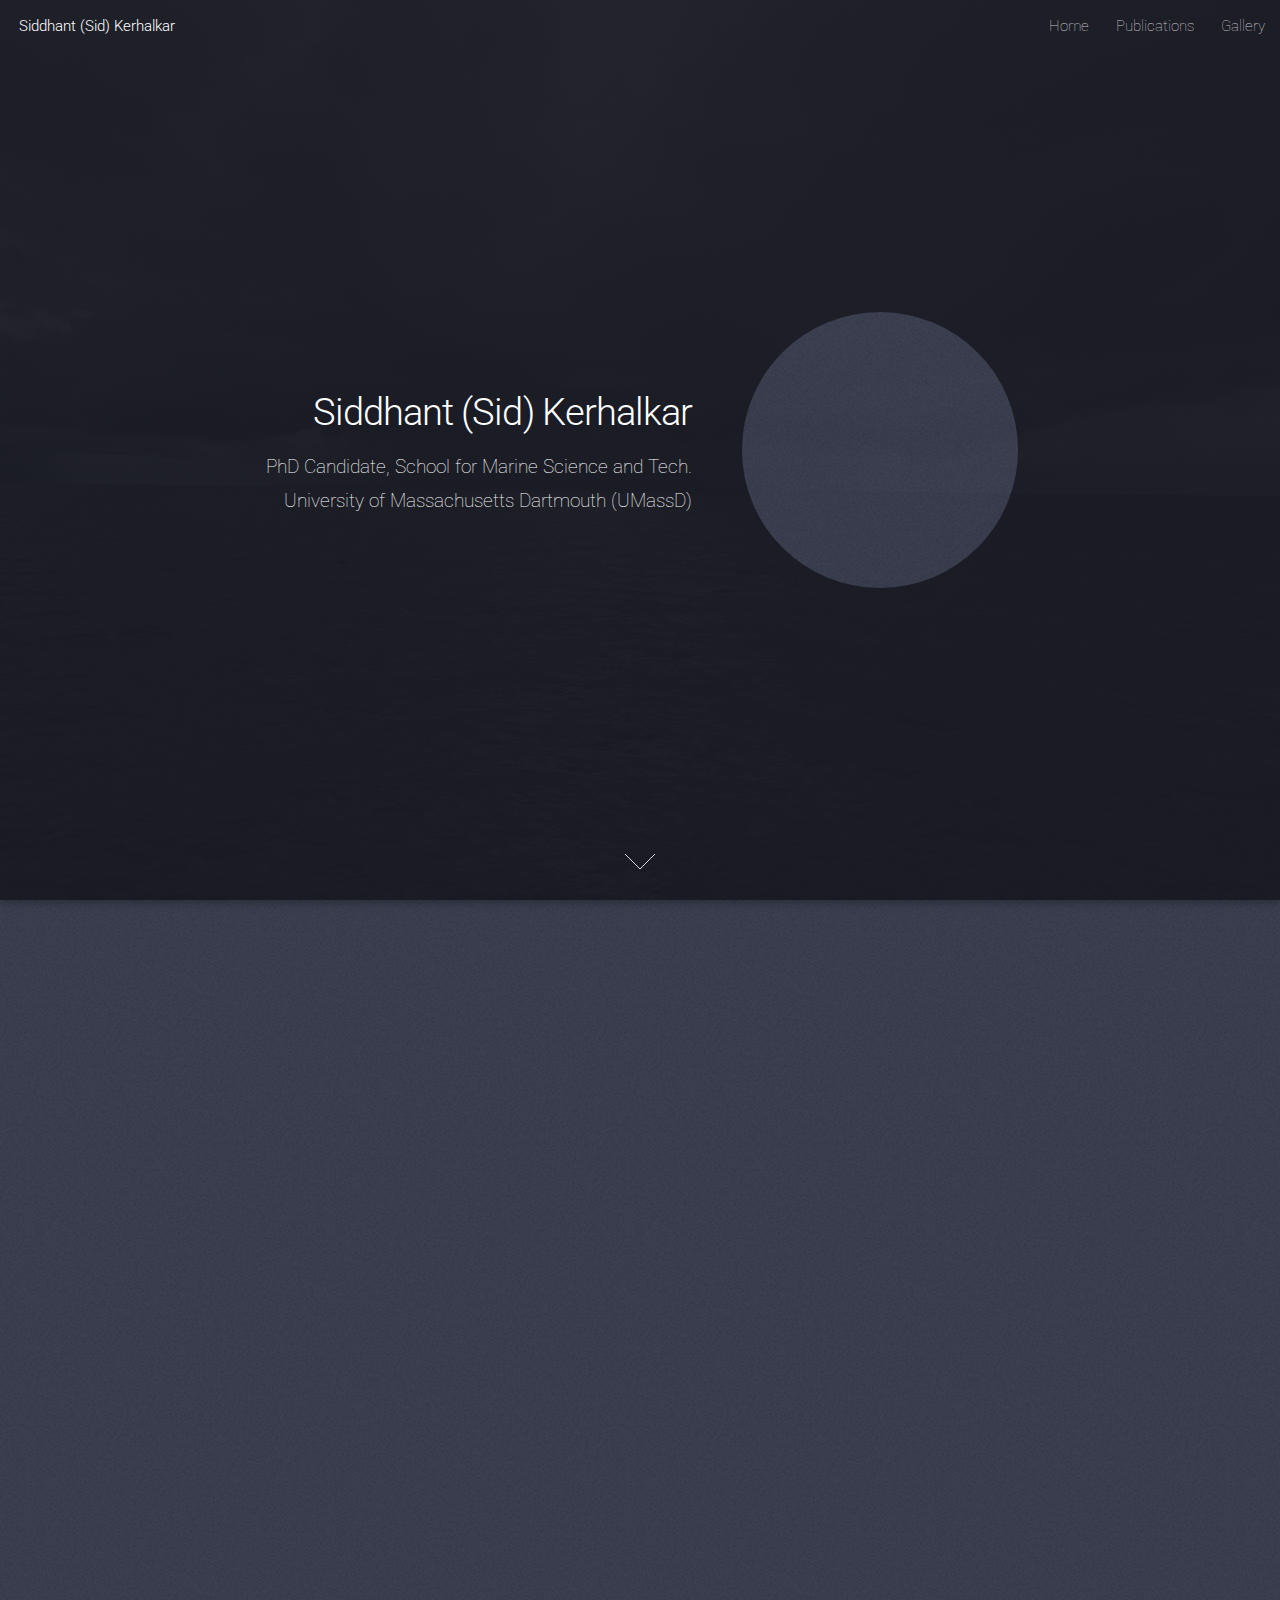
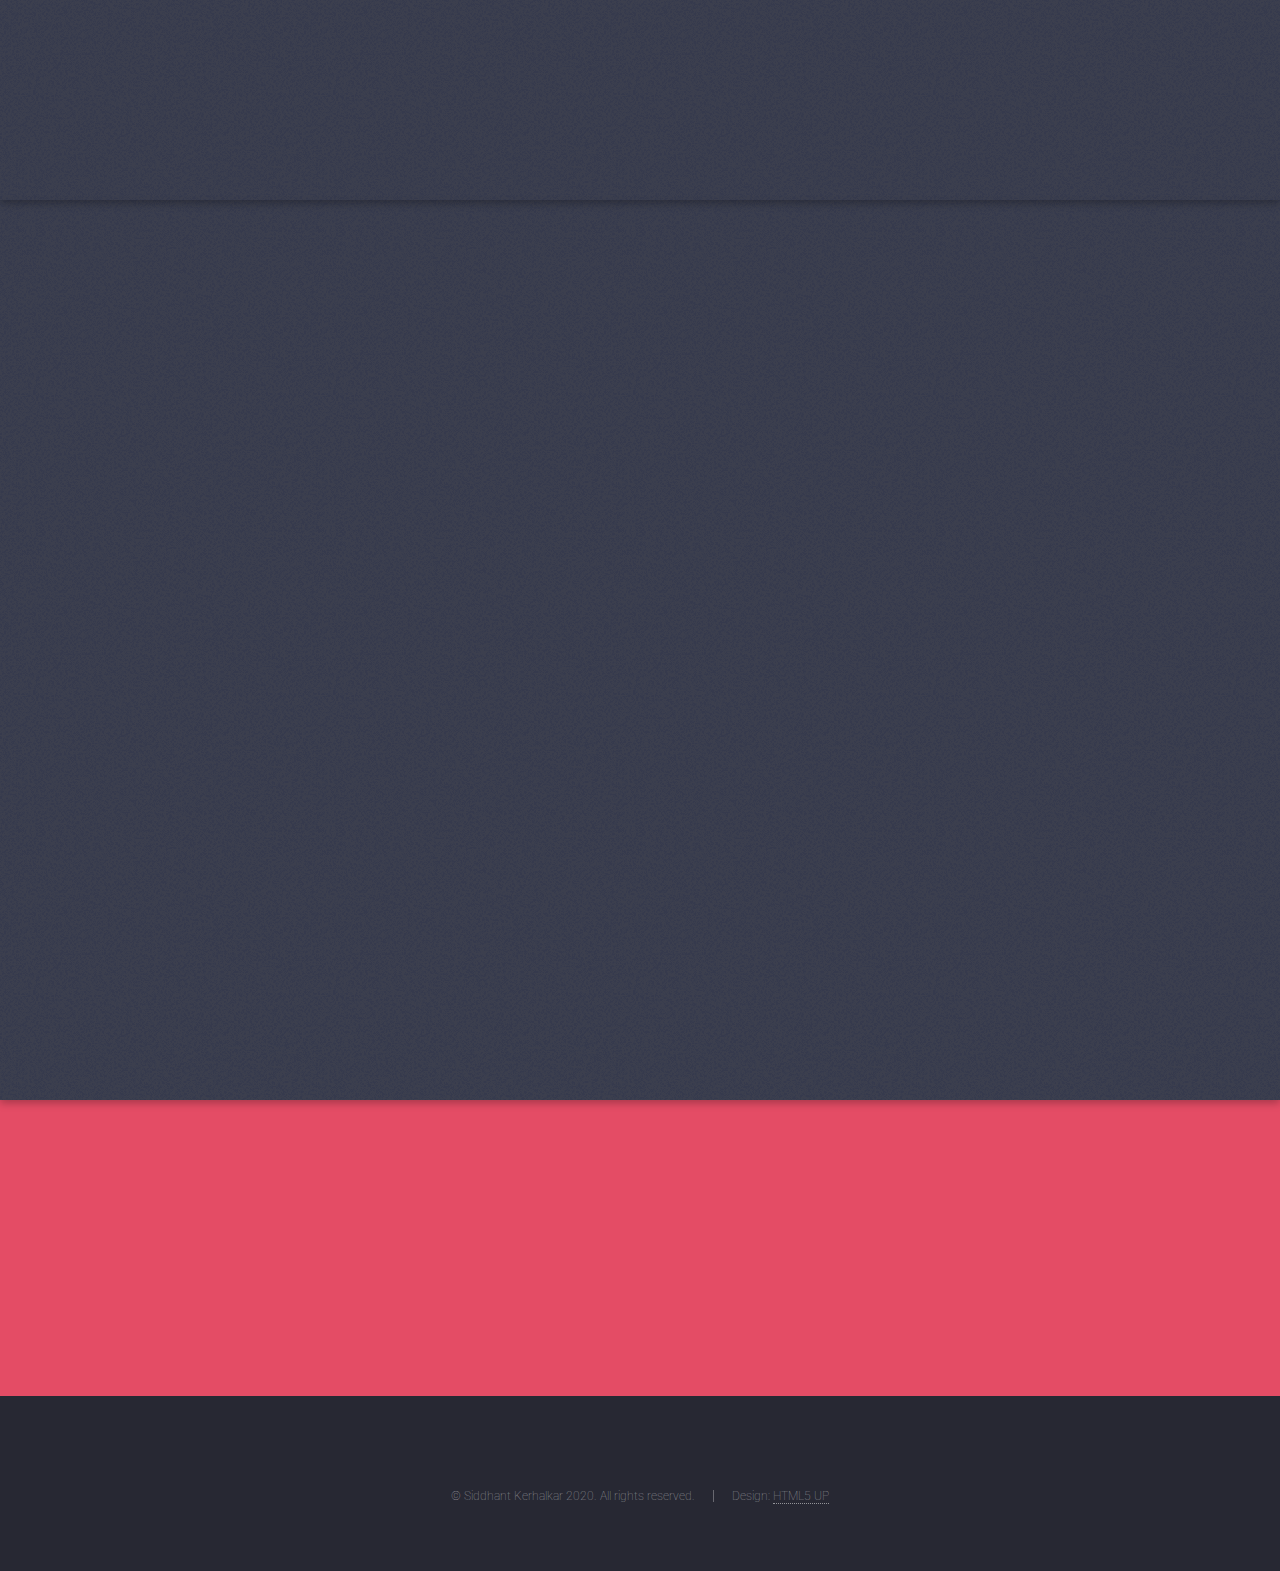
==== commit fe1019f7: "Update index.html" ====
--- a/index.html
+++ b/index.html
@@ -33,7 +33,7 @@
 					<div class="content">
 						<header>
 							<h2>Siddhant (Sid) Kerhalkar</h2>
-							<p>PhD Student, School for Marine Science and Tech.<br />
+							<p>PhD Candidate, School for Marine Science and Tech.<br />
 							University of Massachusetts Dartmouth (UMassD)</p>
 						</header>
 						<span class="image"><img src="images/Sid_open.png" alt="" /></span>
@@ -54,10 +54,10 @@
 									</header>
 								</div>
 								<div class="col-12 col-22-medium">
-									<p>I am a PhD student at <a href="https://www.umassd.edu/smast/">School for Marine Sciences and Technology</a> at UMass Dartmouth (UMassD). I am a <a href="https://www.umassd.edu/graduate/fellowships--funding/distinguished-doctoral-fellowships/"> "Distinguished Doctoral Fellowship"</a> awardee from the University (2019-20,2021-2024) and am guided by <b>Prof. Amit Tandon</b>.</p>
-<p>I am no stranger to phenomenon such as tropical cyclones, Monsoons and its impact on the lives of people and economy of India. This made me curious about the patterns of cyclones, Indian monsoon seasons and the dynamics of ocean and the coupling of atmosphere and oceans over a range of scales. My fascination for such phenomenon coupled with a desire to make meaningful contributions to the society ensured that I take up a Career in Sciences: My deep love for Mathematics and Physics, and my curiosity in Nature inspired me to major in Mechanical Engineering during my Undergraduate study at Indian Institute of Technology Bhubaneswar and use the same concepts to study Physical Oceanography and Climate Sciences, which is pretty much aligned to some aspects of Mechanical Engineering. (Fluid Mechanics, Thermodynamics, Heat Transfer etc.) </p>
+									<p>I am a PhD candidate at <a href="https://www.umassd.edu/smast/">School for Marine Sciences and Technology</a> at UMass Dartmouth (UMassD). I am a <a href="https://www.umassd.edu/graduate/fellowships--funding/distinguished-doctoral-fellowships/"> "Distinguished Doctoral Fellowship"</a> awardee from the University (2019-20,2021-2024) and am guided by <b>Prof. Amit Tandon</b>.</p>
+<p>My deep love for Mathematics and Physics, and my curiosity for nature inspired me to major in mechanical engineering during my undergraduate at Indian Institute of Technology Bhubaneswar and learn about core concepts like fluid dynamics, thermodynamics, heat transfer etc. Curious about the patterns of cyclones, Indian summer monsoon and the dynamics of ocean and the coupling of atmosphere and oceans, I stumbled upon a course named "Introduction to Ocean Dynamics", followed by "Fundamentals of Weather and Climate". My fascination for such phenomenon coupled with a desire to make meaningful contributions to the society ensured that I pursue my PhD Dissertation studying the role of "Diurnal Warm Layers (DWLs)" in governing the ocean dynamics and air-sea interaction in the Bay of Bengal Physical Oceanography and Climate Sciences. 
 
-<p>My current research involves tracking drifters released in Bay of Bengal deployed during various field programs and unravel interesting science out of it. I am also in process to studying the Air-Sea coupling and Upper Ocean Physics from a 1-Dimensional perspective using observations, numerical models etc.</p>
+<p>My current research involves studying the DWLs (and the evolution of the upper ocean) using observations from multiple instruments deployed during the MISO-BoB cruise in July 2019 as well as complement the observations with the use of 1-D ocean models. I also tracked the drifters released in the Bay of Bengal during various field programs to unravel interesting science. We just submitted a conference paper in OCEANS 2022 organized by IEEE-MTS, quantifying the spatial gradients in sea surface temperature (SST), its diurnal cycle and the wind speeds over the mesoscale and submesoscale length scales (i.e. order of 1-100 km) during July 2019, highlighting such variability over small length scales even in case of organized tropical oscillations such as the monsoons. </p>
 
 <p>Please click<a href="https://tandonlab.sites.umassd.edu/"> here</a> for knowing more about Tandon Labs at UMass Dartmouth.</p>
 								</div>
@@ -76,8 +76,8 @@
 						</header>
 						<ul>
 											<li>Air-Sea Interactions (Monsoons, Tropical storms etc.)</li>
-											<li>Upper Ocean Processes (Turbulence, 1-D ocean perspective, Instabilities)</li>
-											<li>Ocean Modeling and Observations</li>
+											<li>Upper Ocean Processes over mesoscale and submesoscale lengths (Turbulence, Mixed Layer dynamics, Instabilities)</li>
+											<li>1-D and 3-D Ocean Modeling</li>
 										</ul>
 
 					</div>
